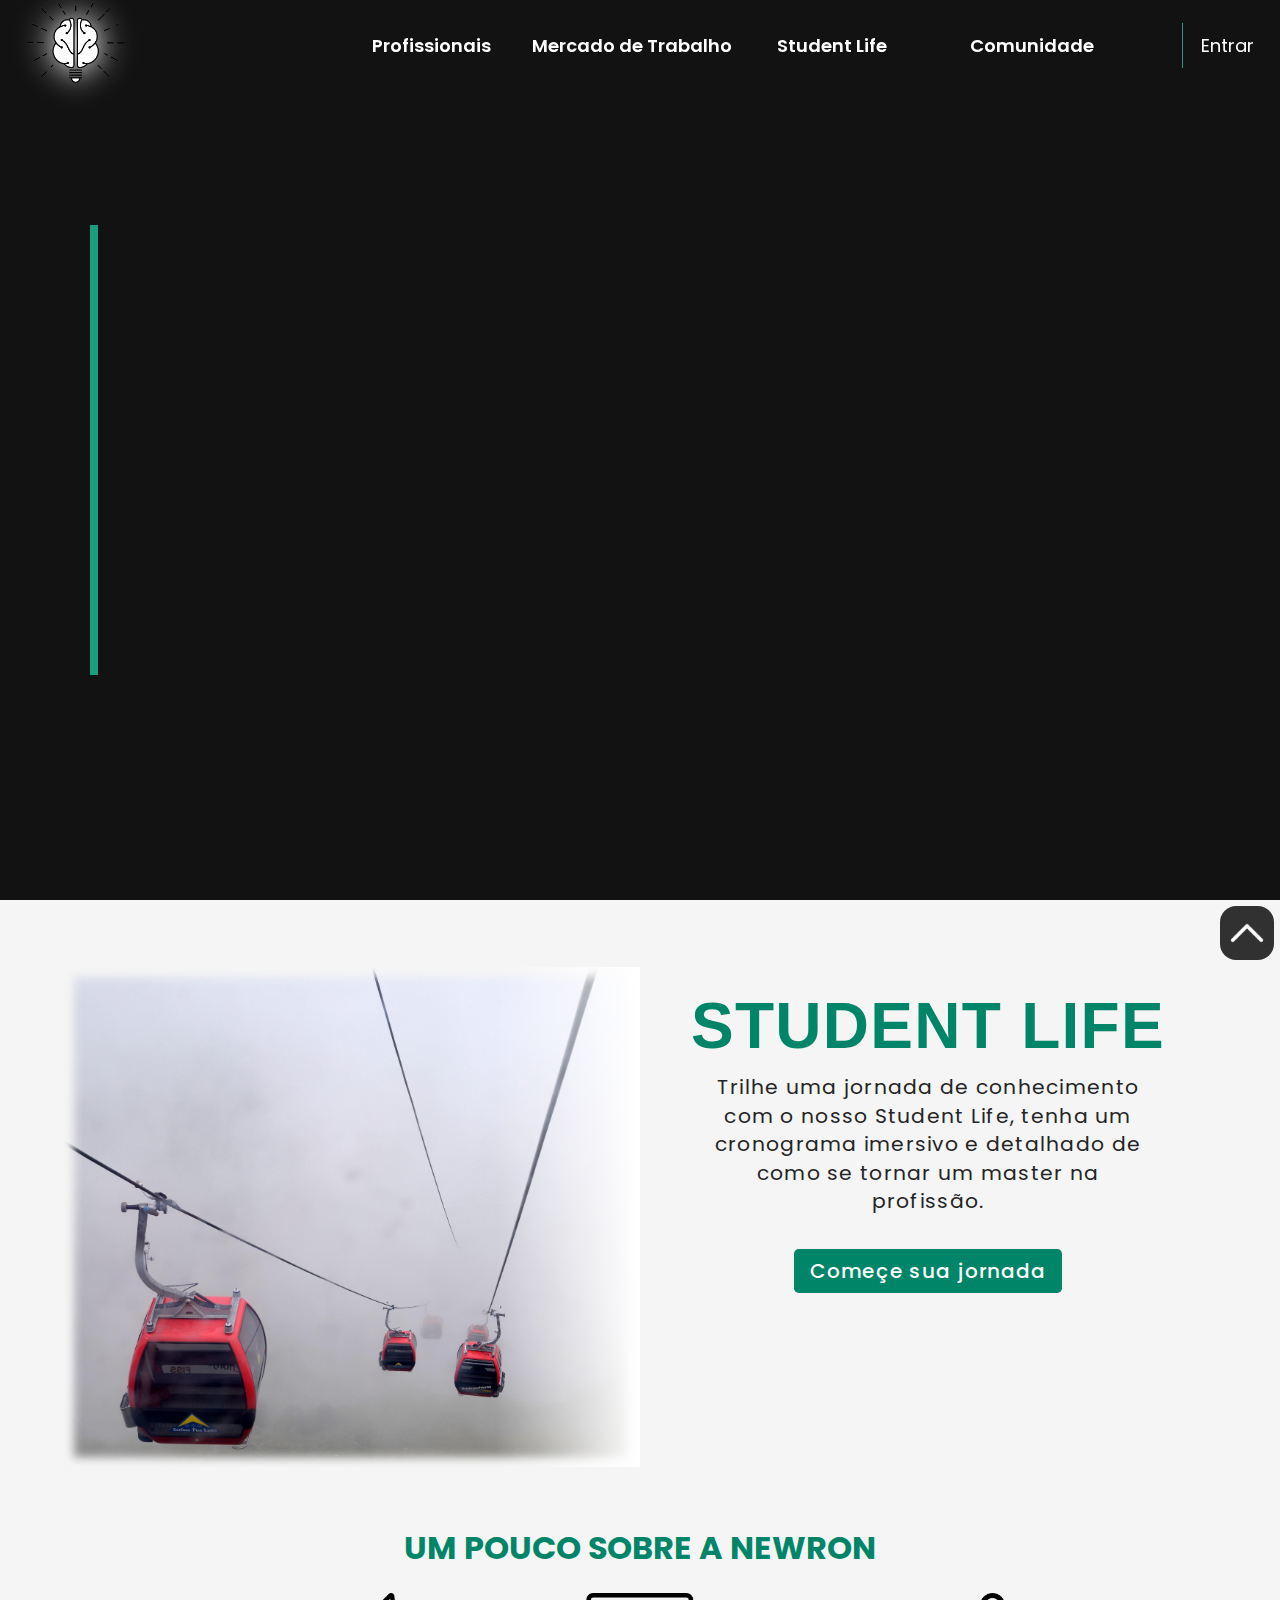
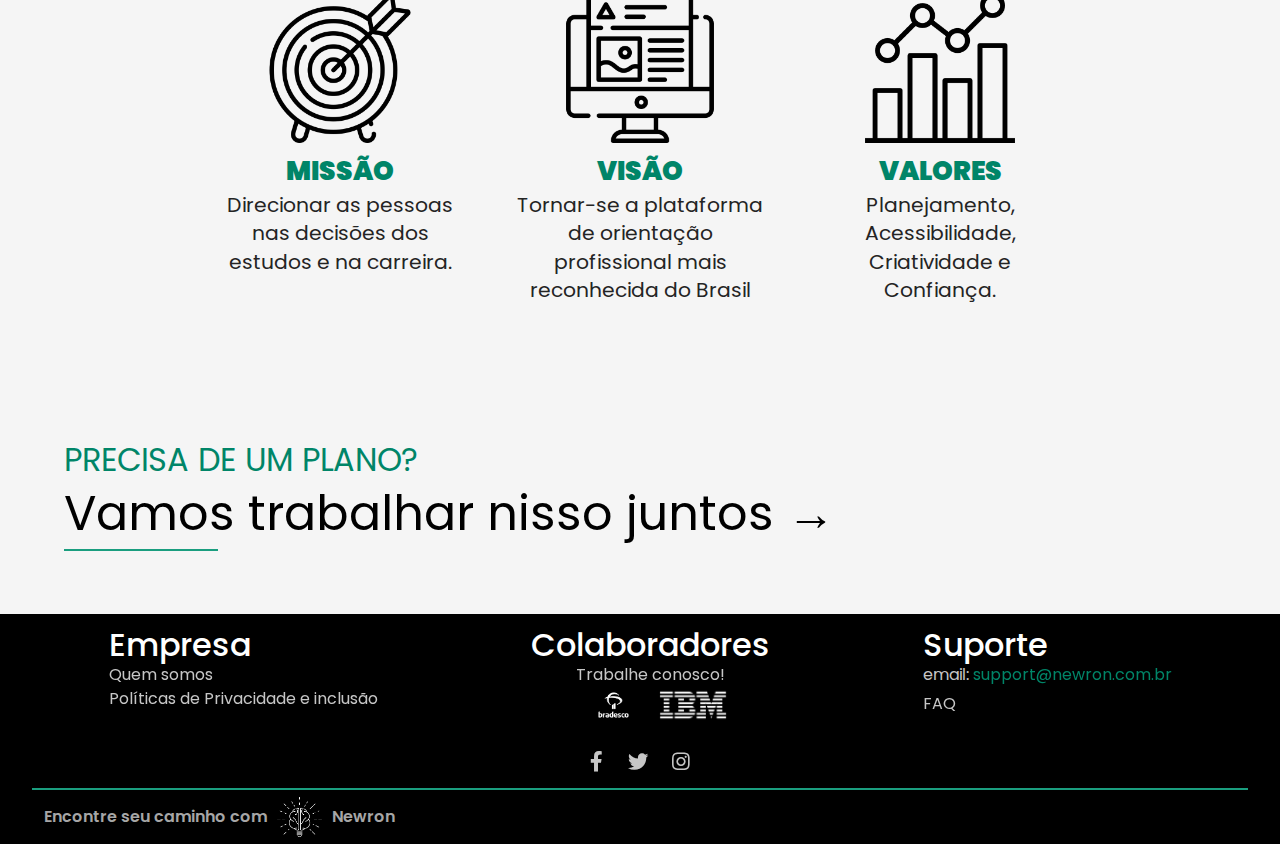
==== html/index.html @ 6f2df4f5 "0.5.6" ====
<!DOCTYPE html>
<html lang="pt-br">

<head>
   <meta charset="UTF-8">
   <meta name="viewport" content="width=device-width, initial-scale=1.0">
   <title>Newron - Guiando o seu futuro</title>
   <!-------CSS------->
   <link rel="stylesheet" href="/css/index/index.css">
   <!-------Logo title------->
   <link rel="icon" href="../assets/logo/inverted-logo.png" type="image/icon type">
   <!-------CSS Icons------->
   <link rel="stylesheet" href="https://cdnjs.cloudflare.com/ajax/libs/font-awesome/5.15.3/css/all.min.css" />
   <link rel="stylesheet" href="https://unicons.iconscout.com/release/v3.0.6/css/line.css">
   <link rel='stylesheet' href='https://cdn-uicons.flaticon.com/uicons-regular-rounded/css/uicons-regular-rounded.css'>
   <link rel='stylesheet' href='https://cdn-uicons.flaticon.com/uicons-bold-rounded/css/uicons-bold-rounded.css'>
</head>

<body>
   <!-------Top-Return------->
   <span id="top-return" style="position:absolute;"></span>
   <!-------/<div class="ver-line"></div>/------->

   <div class="navbar">
      <!-------Navbar------->
      <div class="nav-components">
         <div class="nav-mobile">
            <button id="nav_mobile_menu">
               <i class="fi fi-rr-menu-burger"></i>
               <i class="fi fi-br-cross"></i>
            </button>
            <ul class="mobile-menu-total hide">
               <li class="mobile-menu">Profissionais
                  <ul class="mobile-submenu">
                     <li>Próximas reuniões</li>
                     <!--<li>Converse com eles</li>-->
                  </ul>
               </li>
               <li class="mobile-menu">Mercado de Trabalho
                  <ul class="mobile-submenu">
                     <li>Soft Skills</li>
                     <li>Profissões Em Alta</li>
                     <li>Áreas de Atuação</li>
                  </ul>
               </li>
               <li class="mobile-menu">Student Life
                  <ul class="mobile-submenu">
                     <li>Cursos</li>
                     <li>Faculdades</li>
                     <li>Trilhas Profissionais</li>
                  </ul>
               </li>
               <li class="mobile-menu">Comunidade
                  <ul class="mobile-submenu">
                     <li>Instituições</li>
                     <li>Empresas</li>
                     <li>Dicas</li>
                     <li>Principais Dúvidas</li>
                  </ul>
               </li>
            </ul>
         </div>
         <div class="nav-left">
            <div class="nav-logo">
               <a href="../html/index.html"><img src="../assets/logo/logo.png" alt="logo"></a>
            </div>
            <ul class="menu-area">
               <li class="menu">Profissionais
                  <ul class="submenu">
                     <li>Próximas reuniões</li>
                     <li>Fale com eles</li>
                  </ul>
               </li>
               <li class="menu">Mercado de Trabalho
                  <ul class="submenu">
                     <li>Soft/Hard Skills</li>
                     <li>Áreas de Atuação</li>
                  </ul>
               <li class="menu">Student Life
                  <ul class="submenu">
                     <li>Cursos</li>
                     <li>Faculdades</li>
                     <li>Trilhas Profissionais</li>
                  </ul>
               </li>

               <li class="menu">Comunidade
                  <ul class="submenu">
                     <li>Instituições</li>
                     <li>Empresas</li>
                     <li>Dicas</li>
                     <li>Principais Dúvidas</li>
                  </ul>
               </li>
               </li>
            </ul>
         </div>
         <div class="nav-right">
            <div class="nav-user">
               <i class="fi fi-rr-search"></i>
               <div class="ver-line"></div>
               <a href="../html/login.html" class="login">Entrar</a>
            </div>
         </div>
      </div>
   </div>
   <header>
      <!-------End Navbar------->
      <section class="section-search hide">
         <form action="/php/search.php" method="post">
            <input type="search" name="search" id="nav-search" placeholder="Pesquisar...">
            <input type="submit" id="send-search" value="">
         </form>
      </section>

      <section class="atractive">
         <div class="ver-line-bold"></div>
         <div class="ver-line-bold-mobile"></div>
         <div class="atractive-text">
            <h2><strong>Organize <br>suas ideias</strong></h2>
            <p>Conheça nossos planos de carreira</p>
            <a href="student-life.html">Saiba Mais</a>
         </div>
      </section>
   </header>


   <!-------Ads------->

   <a href="#top-return">
      <div class="top-return"></div>
   </a>
   <!-------Ads------->

   <main>
      <div id="mid-return"></div>
      <!-------Main------->


      <section class="student-life">
         <div class="student-life-img">

         </div>
         <div class="student-life-text">
            <h2 class="title-gg">Student life</h2>
            <p>Trilhe uma jornada de conhecimento com o nosso Student Life, tenha um cronograma imersivo e detalhado de
               como se tornar um master na profissão.</p>
               <a href="">Começe sua jornada</a>
         </div>
      </section>

      <section class="advantages">
         <h4 class="title">um pouco Sobre a Newron</h4>
         <div class="advantages-cards">
            <div>
               <img src="../assets/images/cards/target.png" alt="">
               <h4><strong>Missão</strong></h4>
               <p>Direcionar as pessoas nas decisões dos estudos e na carreira.</p>
            </div>
            <div>
               <img src="../assets/images/cards/web-design.png" alt="">
               <h4><strong>Visão</strong></h4>
               <p>Tornar-se a plataforma de orientação profissional mais reconhecida do Brasil</p>
            </div>
            <div>
               <img src="../assets/images/cards/chart.png" alt="">
               <h4><strong>Valores</strong></h4>
               <p>Planejamento, Acessibilidade, Criatividade e Confiança.</p>
            </div>
         </div>
      </section>

      <section class="final-main-text">
         <h4 class="title-m">Precisa de um Plano?</h4>
         <a class="title" href="student-life.html">Vamos trabalhar nisso juntos →</a>
      </section>
   </main>
   <!-------End Main------->
   <footer>
      <!-------Footer------->
      <section class="footer-components">
         <div class="footer-content">
            <div class="footer-left">
               <h3 class="title-m">Empresa</h3>
               <a class="par-m" href="#">Quem somos</a>
               <a class="par-m" href="#">Políticas de Privacidade e inclusão</a>
            </div>
            <div class="footer-center">
               <h3 class="title-m">Colaboradores</h3>
               <a class="par-m" href="#">Trabalhe conosco!</a>
               <div class="footer-colaboradores">
                  <img src="../assets/logo/contribuidores/fb-logo-white.png" alt="">
                  <img src="../assets/logo/contribuidores/ibm-logo-white.png" alt="">
               </div>
            </div>
            <div class="footer-right">
               <h3 class="title-m">Suporte</h3>
               <p class="par-m">email: 
                  <a href="mailto:jurupinga.pinganemim@newron.com">support@newron.com.br</a>
               </p>
               <a class="par-m" href="">FAQ</a>
               
            </div>
         </div>
         <div class="footer-media">
            <a href="#"><i class="fab fa-facebook-f"></i></a>
            <a href="#"><i class="fab fa-twitter"></i></a>
            <a href="https://www.instagram.com/newronn_"><i class="fab fa-instagram"></i></a>
            <!--<a href="#"><i class="fab fa-whatsapp"></i></a>
                <a href="#"><i class="fab fa-telegram-plane"></i></a>-->
         </div>
         <div class="footer-line"></div>
         <div class="end">
            <p class="par-m">Encontre seu caminho com</p>
<!--#top-return--><a href="../html/thanks-page.html"><img src="../assets/logo/logo.png" alt="logo"></a>
            <p class="par-m">Newron</p>
         </div>
      </section>

   </footer>
   <!-------End Footer------->
   <script src="../js/index.js">
   </script>
</body>

</html>
---- css/index/index.css ----
@import url(../default/style.css);
@import url(../default/navbar.css);
@import url(../default/footer.css);
/*-------------------------------------------Big-Fathers-----------------------------------------------------*/
body {
  color: white;
}

p {
  color: #242424;
}

header {
  position: relative;
  height: 100vh;
  width: 100%;
  display: -webkit-box;
  display: -ms-flexbox;
  display: flex;
  -webkit-box-align: center;
      -ms-flex-align: center;
          align-items: center;
  background: #121212;
  color: white;
}

main {
  margin: auto;
  padding: 5% 5%;
}

/*Atractive-------------------------------------------------------------------------------------------------*/
.atractive {
  display: -webkit-box;
  display: -ms-flexbox;
  display: flex;
  -webkit-box-align: center;
      -ms-flex-align: center;
          align-items: center;
  z-index: 0;
}

.atractive-text {
  position: relative;
  display: -webkit-box;
  display: -ms-flexbox;
  display: flex;
  -webkit-box-orient: vertical;
  -webkit-box-direction: normal;
      -ms-flex-direction: column;
          flex-direction: column;
  -webkit-box-align: start;
      -ms-flex-align: start;
          align-items: flex-start;
  -webkit-box-pack: center;
      -ms-flex-pack: center;
          justify-content: center;
  background: transparent;
  opacity: 0;
  z-index: 0;
  -webkit-animation: attractive-open 2s 1.8s ease-in-out forwards;
          animation: attractive-open 2s 1.8s ease-in-out forwards;
  height: 45vh;
}

@-webkit-keyframes attractive-open {
  from {
    opacity: 0;
  }
  to {
    opacity: 1;
  }
}

@keyframes attractive-open {
  from {
    opacity: 0;
  }
  to {
    opacity: 1;
  }
}

.atractive h2 {
  font-size: clamp(2rem, 6vw, 11rem);
  line-height: 80%;
  font-weight: 600;
  font-family: var(--exported-font);
  z-index: 0;
  color: #fff;
}

.atractive p {
  font-size: 24px;
  color: #d6d6d6;
  opacity: 0;
  z-index: 0;
  font-weight: 200;
  -webkit-animation: back-to-default 0.8s 1.9s cubic-bezier(0.39, 1.27, 0.77, 1.25) forwards;
          animation: back-to-default 0.8s 1.9s cubic-bezier(0.39, 1.27, 0.77, 1.25) forwards;
}

.atractive a {
  opacity: 0;
  cursor: pointer;
  padding: .4rem 1rem;
  text-transform: uppercase;
  background: var(--primary-low);
  border: 1px double var(--primary-low);
  color: #121212;
  margin: 5% 0;
  border-radius: .3rem;
  font-weight: 600;
  line-height: 1.5;
  letter-spacing: .3px;
  -webkit-transition: all .3s;
  transition: all .3s;
  -webkit-animation: attractive-open 1s 2.9s cubic-bezier(0.39, 1.27, 0.77, 1.25) forwards;
          animation: attractive-open 1s 2.9s cubic-bezier(0.39, 1.27, 0.77, 1.25) forwards;
}

.atractive a:hover {
  letter-spacing: 2px;
  background: transparent;
  color: var(--background-light);
}

.atractive a::before {
  display: none;
}

@-webkit-keyframes back-to-default {
  from {
    -webkit-transform: translateY(100%);
            transform: translateY(100%);
  }
  to {
    -webkit-transform: none;
            transform: none;
    opacity: 1;
  }
}

@keyframes back-to-default {
  from {
    -webkit-transform: translateY(100%);
            transform: translateY(100%);
  }
  to {
    -webkit-transform: none;
            transform: none;
    opacity: 1;
  }
}

.ver-line-bold {
  position: relative;
  height: 50vh;
  width: 8px;
  background-color: var(--primary-color);
  margin: 0 3vw 0 7vw;
  z-index: 1;
  -webkit-animation: header-line-in 1.8s ease-in-out forwards;
          animation: header-line-in 1.8s ease-in-out forwards;
}

@-webkit-keyframes header-line-in {
  0% {
    -webkit-transform: translateX(510px);
            transform: translateX(510px);
  }
  100% {
    -webkit-transform: none;
            transform: none;
  }
}

@keyframes header-line-in {
  0% {
    -webkit-transform: translateX(510px);
            transform: translateX(510px);
  }
  100% {
    -webkit-transform: none;
            transform: none;
  }
}

.ver-line-bold-mobile {
  display: none;
  position: relative;
  height: 10px;
  width: 550px;
  background-color: var(--primary-color);
  margin: 0 3vw 0 7vw;
  -webkit-animation: header-mobile-in 1.8s ease-in-out forwards;
          animation: header-mobile-in 1.8s ease-in-out forwards;
  z-index: 1;
}

.ver-line-bold-mobile::before {
  content: '';
  position: absolute;
  left: 0;
  top: 0;
  width: 100%;
  height: 0;
  -webkit-transform: translateY(-100%);
          transform: translateY(-100%);
  background-color: #121212;
  -webkit-animation: header-mobile-in-befo 1.8s ease-in-out forwards;
          animation: header-mobile-in-befo 1.8s ease-in-out forwards;
}

@-webkit-keyframes header-mobile-in {
  from {
    -webkit-transform: translateY(-300px);
            transform: translateY(-300px);
  }
}

@keyframes header-mobile-in {
  from {
    -webkit-transform: translateY(-300px);
            transform: translateY(-300px);
  }
}

@-webkit-keyframes header-mobile-in-befo {
  0% {
    height: 10px;
  }
  50% {
    height: 150px;
  }
  100% {
    height: 0;
  }
}

@keyframes header-mobile-in-befo {
  0% {
    height: 10px;
  }
  50% {
    height: 150px;
  }
  100% {
    height: 0;
  }
}

/*Cards-------------------------------------------------------------------------------------------------*/
.student-life {
  display: -webkit-box;
  display: -ms-flexbox;
  display: flex;
  -ms-flex-pack: distribute;
      justify-content: space-around;
  -webkit-box-align: start;
      -ms-flex-align: start;
          align-items: flex-start;
  text-align: center;
  min-height: 20vh;
  width: 100%;
}

.student-life-img {
  position: relative;
  width: 50%;
  height: 500px;
  background: url(/assets/images/student-life/a4.jpg) center center;
  -webkit-box-shadow: inset 0 0 10px 10px var(--background-light);
          box-shadow: inset 0 0 10px 10px var(--background-light);
  background-size: cover;
}

.student-life-img::before {
  content: '';
  position: absolute;
  height: 100%;
  width: 50%;
  background: -webkit-gradient(linear, left top, right top, from(#e8e6e900), color-stop(#e8e6e900), to(#ffffff));
  background: linear-gradient(to right, #e8e6e900, #e8e6e900, #ffffff);
}

.student-life-text {
  width: 50%;
  height: 100%;
  margin: 2% 0;
  font-size: 20px;
  letter-spacing: 1.27px;
}

.student-life-text h2 {
  font-family: var(--exported-font);
  color: var(--primary-strong);
  text-transform: uppercase;
}

.student-life-text p {
  padding: 2% 10%;
  margin-bottom: 5%;
}

.student-life-text a {
  color: white;
  background: var(--primary-strong);
  padding: .5rem 1rem;
  border-radius: .3rem;
  font-weight: 500;
}

.student-life-text a:hover {
  color: var(--primary-strong);
  background: transparent;
  border: 1px solid var(--primary-strong);
  padding: .5rem 1rem;
  letter-spacing: 2px;
}

.student-life-text a::before {
  display: none;
}

/*Advantages-------------------------------------------------------------------------------------------------*/
.advantages {
  display: -webkit-box;
  display: -ms-flexbox;
  display: flex;
  -webkit-box-orient: vertical;
  -webkit-box-direction: normal;
      -ms-flex-direction: column;
          flex-direction: column;
  -webkit-box-pack: center;
      -ms-flex-pack: center;
          justify-content: center;
  -webkit-box-align: center;
      -ms-flex-align: center;
          align-items: center;
  width: 100%;
  padding: 5%;
}

.advantages .title {
  margin-bottom: 2%;
  font-size: 2rem;
  color: var(--primary-strong);
}

.advantages-cards {
  display: -webkit-box;
  display: -ms-flexbox;
  display: flex;
  -webkit-box-pack: center;
      -ms-flex-pack: center;
          justify-content: center;
  -ms-flex-wrap: wrap;
      flex-wrap: wrap;
  height: 100%;
  width: 100%;
  gap: 50px;
}

.advantages-cards div {
  max-width: 250px;
  text-align: center;
  cursor: pointer;
  -webkit-transition: all .5s;
  transition: all .5s;
}

.advantages-cards div h4 {
  color: var(--primary-strong);
}

.advantages-cards div:hover {
  border-radius: 10px 10px 0 0;
  -webkit-transform: translateY(-3%);
          transform: translateY(-3%);
}

.advantages-cards div img {
  height: 150px;
}

/*Cards-------------------------------------------------------------------------------------------------*/
.final-main-text h4 {
  margin-top: 5rem;
  color: var(--primary-strong);
  font-weight: 400;
}

.final-main-text a {
  font-size: 3rem;
  color: black;
}

/*-------Ads-------*/
.top-return {
  position: -webkit-sticky;
  position: sticky;
  top: 93vh;
  margin: 0.5%;
  float: right;
  height: 6vh;
  width: 6vh;
  background: rgba(0, 0, 0, 0.8) url(/assets/Icons/icons8-chevron-96.png) no-repeat center;
  background-size: 70%;
  border-radius: 30%;
  -webkit-transition: 1s;
  transition: 1s;
  cursor: pointer;
}

.top-return:hover {
  -webkit-transform: rotate(360deg);
          transform: rotate(360deg);
}

/*-------Ads-------*/
/*Responsividade*/
@media (max-width: 1300px) {
  .atractive-text h2 {
    font-size: 5.6rem;
    line-height: 120%;
  }
  .nav-left {
    min-width: 90%;
    -webkit-box-pack: start;
        -ms-flex-pack: start;
            justify-content: flex-start;
  }
  .menu {
    min-height: 0;
  }
}

@media (max-width: 1000px) {
  .nav-components {
    margin: 0 3%;
  }
  #nav-search {
    min-width: 65vw;
  }
  #send-search {
    width: 4vw;
  }
  .nav-left ul {
    display: none;
    width: auto;
  }
  .nav-right ul {
    display: none;
  }
  .nav-logo {
    display: none;
  }
  .nav-mobile {
    display: -webkit-box;
    display: -ms-flexbox;
    display: flex;
  }
  main {
    padding: 2%;
    margin: 0;
  }
  .student-life-img {
    display: none;
  }
  .student-life-text {
    width: 100%;
  }
  header {
    -webkit-box-pack: center;
        -ms-flex-pack: center;
            justify-content: center;
  }
  .atractive {
    text-align: center;
    -webkit-box-orient: vertical;
    -webkit-box-direction: reverse;
        -ms-flex-direction: column-reverse;
            flex-direction: column-reverse;
  }
  .atractive a {
    margin: 22px auto;
  }
  .atractive p {
    width: 100%;
  }
  .ver-line-bold {
    display: none;
  }
  .ver-line-bold-mobile {
    display: block;
  }
}

@media (max-width: 600px) {
  .ver-line-bold-mobile {
    display: none;
  }
}

@media (max-width: 500px) {
  .ver-line-bold-mobile {
    display: none;
  }
  .atractive {
    -webkit-transform: scale(0.9);
            transform: scale(0.9);
  }
}

/*@media (prefers-color-scheme:dark){
  *  body{
        background: var(--background-dark);
    }
    p{
        color: #e8e6e9;
    }
}
*/
/*# sourceMappingURL=index.css.map */
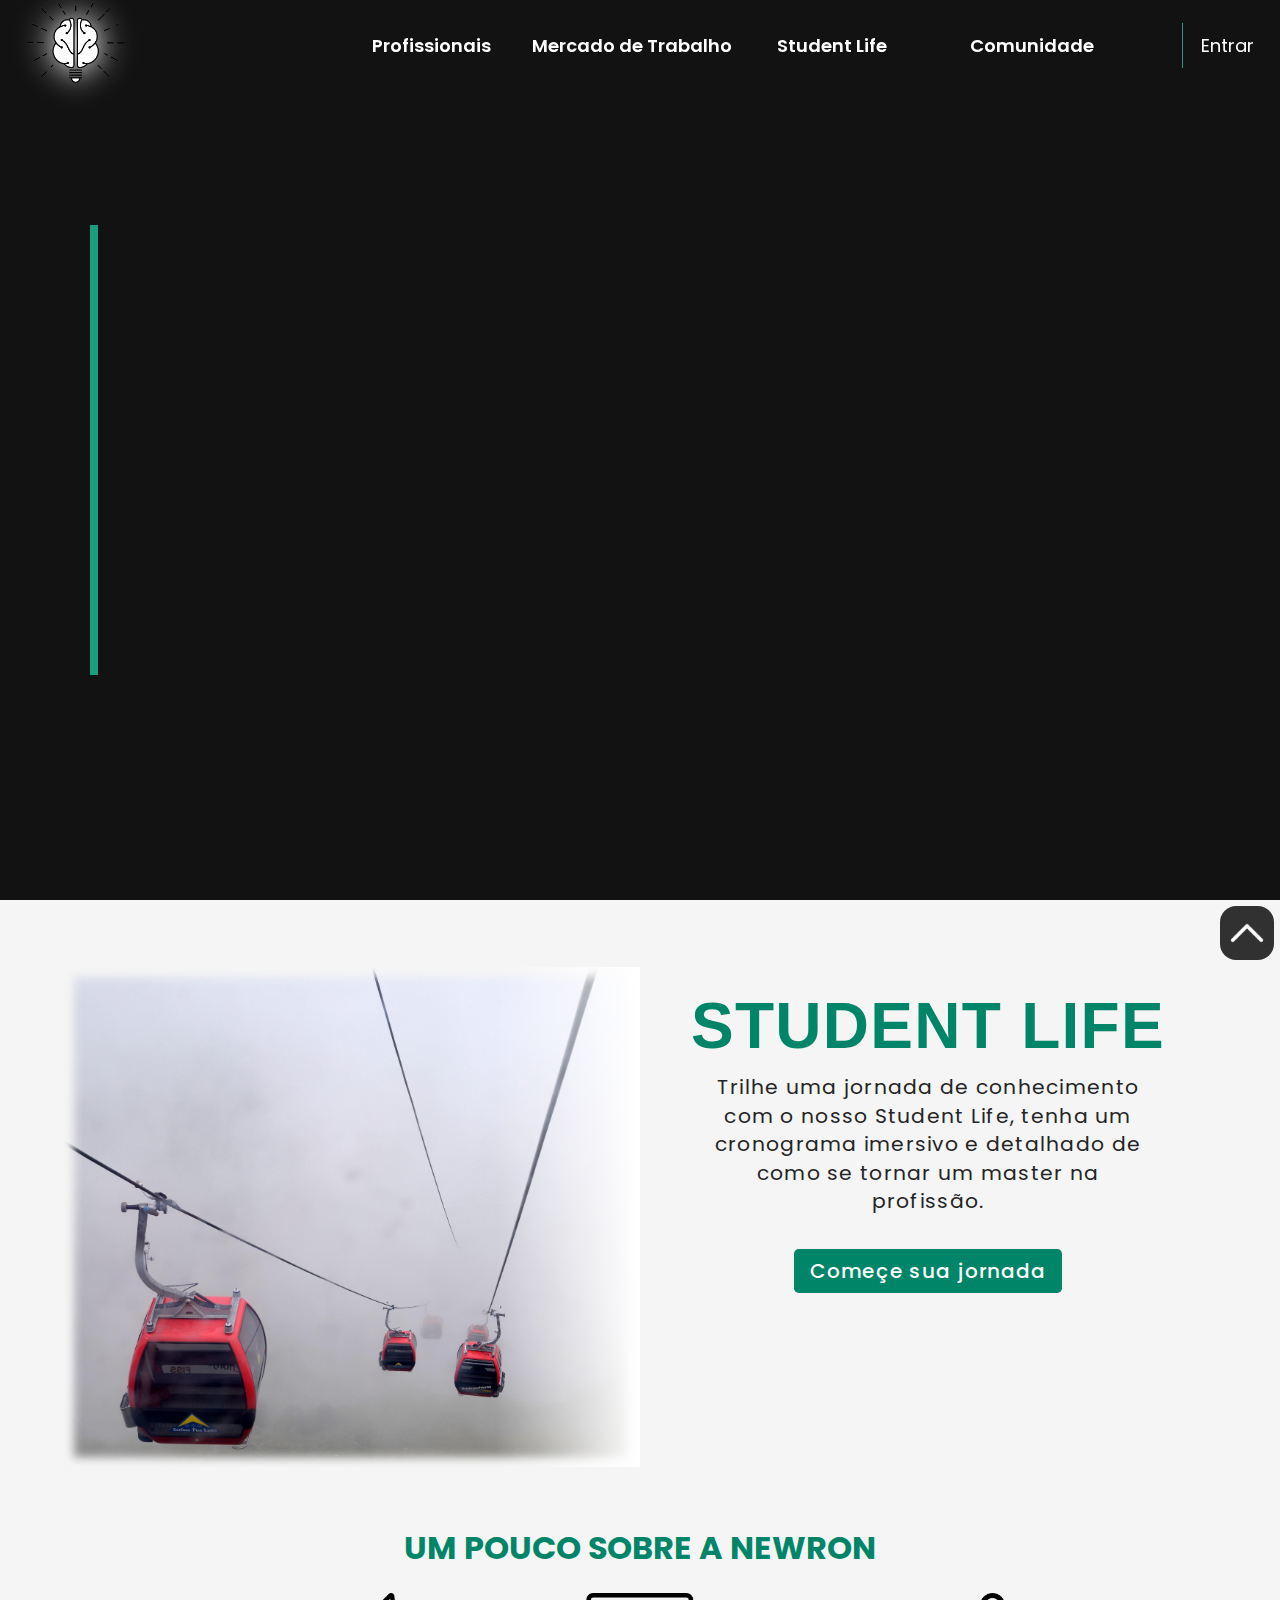
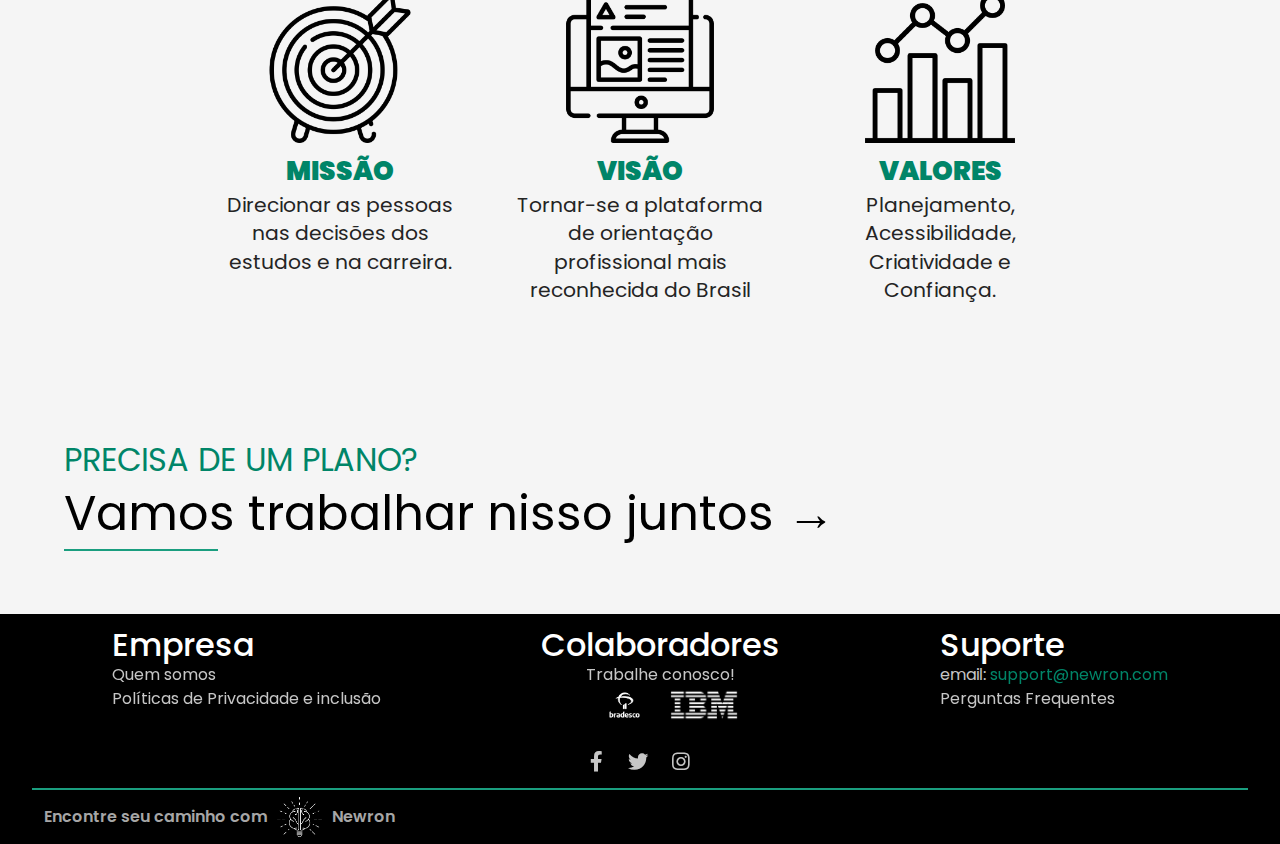
==== commit d5e153b5: "0.5.8" ====
--- a/html/index.html
+++ b/html/index.html
@@ -6,7 +6,7 @@
    <meta name="viewport" content="width=device-width, initial-scale=1.0">
    <title>Newron - Guiando o seu futuro</title>
    <!-------CSS------->
-   <link rel="stylesheet" href="/css/index/index.css">
+   <link rel="stylesheet" href="../css/index/index.css">
    <!-------Logo title------->
    <link rel="icon" href="../assets/logo/inverted-logo.png" type="image/icon type">
    <!-------CSS Icons------->
@@ -196,9 +196,9 @@
             <div class="footer-right">
                <h3 class="title-m">Suporte</h3>
                <p class="par-m">email: 
-                  <a href="mailto:jurupinga.pinganemim@newron.com">support@newron.com.br</a>
+                  <a href="mailto:support@newron.com">support@newron.com</a>
                </p>
-               <a class="par-m" href="">FAQ</a>
+               <a class="par-m" href="off-focus/faq.html">Perguntas Frequentes</a>
                
             </div>
          </div>
--- a/css/index/index.css
+++ b/css/index/index.css
@@ -14,12 +14,8 @@
   position: relative;
   height: 100vh;
   width: 100%;
-  display: -webkit-box;
-  display: -ms-flexbox;
-  display: flex;
-  -webkit-box-align: center;
-      -ms-flex-align: center;
-          align-items: center;
+  display: flex;
+  align-items: center;
   background: #121212;
   color: white;
 }
@@ -31,30 +27,17 @@
 
 /*Atractive-------------------------------------------------------------------------------------------------*/
 .atractive {
-  display: -webkit-box;
-  display: -ms-flexbox;
-  display: flex;
-  -webkit-box-align: center;
-      -ms-flex-align: center;
-          align-items: center;
+  display: flex;
+  align-items: center;
   z-index: 0;
 }
 
 .atractive-text {
   position: relative;
-  display: -webkit-box;
-  display: -ms-flexbox;
-  display: flex;
-  -webkit-box-orient: vertical;
-  -webkit-box-direction: normal;
-      -ms-flex-direction: column;
-          flex-direction: column;
-  -webkit-box-align: start;
-      -ms-flex-align: start;
-          align-items: flex-start;
-  -webkit-box-pack: center;
-      -ms-flex-pack: center;
-          justify-content: center;
+  display: flex;
+  flex-direction: column;
+  align-items: flex-start;
+  justify-content: center;
   background: transparent;
   opacity: 0;
   z-index: 0;
@@ -80,7 +63,6 @@
     opacity: 1;
   }
 }
-
 .atractive h2 {
   font-size: clamp(2rem, 6vw, 11rem);
   line-height: 80%;
@@ -103,18 +85,17 @@
 .atractive a {
   opacity: 0;
   cursor: pointer;
-  padding: .4rem 1rem;
+  padding: 0.4rem 1rem;
   text-transform: uppercase;
   background: var(--primary-low);
   border: 1px double var(--primary-low);
   color: #121212;
   margin: 5% 0;
-  border-radius: .3rem;
+  border-radius: 0.3rem;
   font-weight: 600;
   line-height: 1.5;
-  letter-spacing: .3px;
-  -webkit-transition: all .3s;
-  transition: all .3s;
+  letter-spacing: 0.3px;
+  transition: all 0.3s;
   -webkit-animation: attractive-open 1s 2.9s cubic-bezier(0.39, 1.27, 0.77, 1.25) forwards;
           animation: attractive-open 1s 2.9s cubic-bezier(0.39, 1.27, 0.77, 1.25) forwards;
 }
@@ -131,28 +112,23 @@
 
 @-webkit-keyframes back-to-default {
   from {
-    -webkit-transform: translateY(100%);
-            transform: translateY(100%);
+    transform: translateY(100%);
   }
   to {
-    -webkit-transform: none;
-            transform: none;
+    transform: none;
     opacity: 1;
   }
 }
 
 @keyframes back-to-default {
   from {
-    -webkit-transform: translateY(100%);
-            transform: translateY(100%);
+    transform: translateY(100%);
   }
   to {
-    -webkit-transform: none;
-            transform: none;
+    transform: none;
     opacity: 1;
   }
 }
-
 .ver-line-bold {
   position: relative;
   height: 50vh;
@@ -166,26 +142,21 @@
 
 @-webkit-keyframes header-line-in {
   0% {
-    -webkit-transform: translateX(510px);
-            transform: translateX(510px);
+    transform: translateX(510px);
   }
   100% {
-    -webkit-transform: none;
-            transform: none;
+    transform: none;
   }
 }
 
 @keyframes header-line-in {
   0% {
-    -webkit-transform: translateX(510px);
-            transform: translateX(510px);
+    transform: translateX(510px);
   }
   100% {
-    -webkit-transform: none;
-            transform: none;
-  }
-}
-
+    transform: none;
+  }
+}
 .ver-line-bold-mobile {
   display: none;
   position: relative;
@@ -199,14 +170,13 @@
 }
 
 .ver-line-bold-mobile::before {
-  content: '';
+  content: "";
   position: absolute;
   left: 0;
   top: 0;
   width: 100%;
   height: 0;
-  -webkit-transform: translateY(-100%);
-          transform: translateY(-100%);
+  transform: translateY(-100%);
   background-color: #121212;
   -webkit-animation: header-mobile-in-befo 1.8s ease-in-out forwards;
           animation: header-mobile-in-befo 1.8s ease-in-out forwards;
@@ -214,18 +184,15 @@
 
 @-webkit-keyframes header-mobile-in {
   from {
-    -webkit-transform: translateY(-300px);
-            transform: translateY(-300px);
+    transform: translateY(-300px);
   }
 }
 
 @keyframes header-mobile-in {
   from {
-    -webkit-transform: translateY(-300px);
-            transform: translateY(-300px);
-  }
-}
-
+    transform: translateY(-300px);
+  }
+}
 @-webkit-keyframes header-mobile-in-befo {
   0% {
     height: 10px;
@@ -237,7 +204,6 @@
     height: 0;
   }
 }
-
 @keyframes header-mobile-in-befo {
   0% {
     height: 10px;
@@ -249,17 +215,11 @@
     height: 0;
   }
 }
-
 /*Cards-------------------------------------------------------------------------------------------------*/
 .student-life {
-  display: -webkit-box;
-  display: -ms-flexbox;
-  display: flex;
-  -ms-flex-pack: distribute;
-      justify-content: space-around;
-  -webkit-box-align: start;
-      -ms-flex-align: start;
-          align-items: flex-start;
+  display: flex;
+  justify-content: space-around;
+  align-items: flex-start;
   text-align: center;
   min-height: 20vh;
   width: 100%;
@@ -270,18 +230,16 @@
   width: 50%;
   height: 500px;
   background: url(/assets/images/student-life/a4.jpg) center center;
-  -webkit-box-shadow: inset 0 0 10px 10px var(--background-light);
-          box-shadow: inset 0 0 10px 10px var(--background-light);
+  box-shadow: inset 0 0 10px 10px var(--background-light);
   background-size: cover;
 }
 
 .student-life-img::before {
-  content: '';
+  content: "";
   position: absolute;
   height: 100%;
   width: 50%;
-  background: -webkit-gradient(linear, left top, right top, from(#e8e6e900), color-stop(#e8e6e900), to(#ffffff));
-  background: linear-gradient(to right, #e8e6e900, #e8e6e900, #ffffff);
+  background: linear-gradient(to right, rgba(232, 230, 233, 0), rgba(232, 230, 233, 0), #ffffff);
 }
 
 .student-life-text {
@@ -306,8 +264,8 @@
 .student-life-text a {
   color: white;
   background: var(--primary-strong);
-  padding: .5rem 1rem;
-  border-radius: .3rem;
+  padding: 0.5rem 1rem;
+  border-radius: 0.3rem;
   font-weight: 500;
 }
 
@@ -315,7 +273,7 @@
   color: var(--primary-strong);
   background: transparent;
   border: 1px solid var(--primary-strong);
-  padding: .5rem 1rem;
+  padding: 0.5rem 1rem;
   letter-spacing: 2px;
 }
 
@@ -325,19 +283,10 @@
 
 /*Advantages-------------------------------------------------------------------------------------------------*/
 .advantages {
-  display: -webkit-box;
-  display: -ms-flexbox;
-  display: flex;
-  -webkit-box-orient: vertical;
-  -webkit-box-direction: normal;
-      -ms-flex-direction: column;
-          flex-direction: column;
-  -webkit-box-pack: center;
-      -ms-flex-pack: center;
-          justify-content: center;
-  -webkit-box-align: center;
-      -ms-flex-align: center;
-          align-items: center;
+  display: flex;
+  flex-direction: column;
+  justify-content: center;
+  align-items: center;
   width: 100%;
   padding: 5%;
 }
@@ -349,14 +298,9 @@
 }
 
 .advantages-cards {
-  display: -webkit-box;
-  display: -ms-flexbox;
-  display: flex;
-  -webkit-box-pack: center;
-      -ms-flex-pack: center;
-          justify-content: center;
-  -ms-flex-wrap: wrap;
-      flex-wrap: wrap;
+  display: flex;
+  justify-content: center;
+  flex-wrap: wrap;
   height: 100%;
   width: 100%;
   gap: 50px;
@@ -366,8 +310,7 @@
   max-width: 250px;
   text-align: center;
   cursor: pointer;
-  -webkit-transition: all .5s;
-  transition: all .5s;
+  transition: all 0.5s;
 }
 
 .advantages-cards div h4 {
@@ -376,8 +319,7 @@
 
 .advantages-cards div:hover {
   border-radius: 10px 10px 0 0;
-  -webkit-transform: translateY(-3%);
-          transform: translateY(-3%);
+  transform: translateY(-3%);
 }
 
 .advantages-cards div img {
@@ -408,14 +350,12 @@
   background: rgba(0, 0, 0, 0.8) url(/assets/Icons/icons8-chevron-96.png) no-repeat center;
   background-size: 70%;
   border-radius: 30%;
-  -webkit-transition: 1s;
   transition: 1s;
   cursor: pointer;
 }
 
 .top-return:hover {
-  -webkit-transform: rotate(360deg);
-          transform: rotate(360deg);
+  transform: rotate(360deg);
 }
 
 /*-------Ads-------*/
@@ -425,94 +365,98 @@
     font-size: 5.6rem;
     line-height: 120%;
   }
+
   .nav-left {
     min-width: 90%;
-    -webkit-box-pack: start;
-        -ms-flex-pack: start;
-            justify-content: flex-start;
-  }
+    justify-content: flex-start;
+  }
+
   .menu {
     min-height: 0;
   }
 }
-
 @media (max-width: 1000px) {
   .nav-components {
     margin: 0 3%;
   }
+
   #nav-search {
     min-width: 65vw;
   }
+
   #send-search {
     width: 4vw;
   }
+
   .nav-left ul {
     display: none;
     width: auto;
   }
+
   .nav-right ul {
     display: none;
   }
+
   .nav-logo {
     display: none;
   }
+
   .nav-mobile {
-    display: -webkit-box;
-    display: -ms-flexbox;
     display: flex;
   }
+
   main {
     padding: 2%;
     margin: 0;
   }
+
   .student-life-img {
     display: none;
   }
+
   .student-life-text {
     width: 100%;
   }
+
   header {
-    -webkit-box-pack: center;
-        -ms-flex-pack: center;
-            justify-content: center;
-  }
+    justify-content: center;
+  }
+
   .atractive {
     text-align: center;
-    -webkit-box-orient: vertical;
-    -webkit-box-direction: reverse;
-        -ms-flex-direction: column-reverse;
-            flex-direction: column-reverse;
-  }
+    flex-direction: column-reverse;
+  }
+
   .atractive a {
     margin: 22px auto;
   }
+
   .atractive p {
     width: 100%;
   }
+
   .ver-line-bold {
     display: none;
   }
+
   .ver-line-bold-mobile {
     display: block;
   }
 }
-
 @media (max-width: 600px) {
   .ver-line-bold-mobile {
     display: none;
   }
 }
-
 @media (max-width: 500px) {
   .ver-line-bold-mobile {
     display: none;
   }
+
   .atractive {
-    -webkit-transform: scale(0.9);
-            transform: scale(0.9);
-  }
-}
-
+    transform: scale(0.9);
+  }
+}
 /*@media (prefers-color-scheme:dark){
   *  body{
         background: var(--background-dark);
@@ -521,5 +465,4 @@
         color: #e8e6e9;
     }
 }
-*/
-/*# sourceMappingURL=index.css.map */+*//*# sourceMappingURL=index.css.map */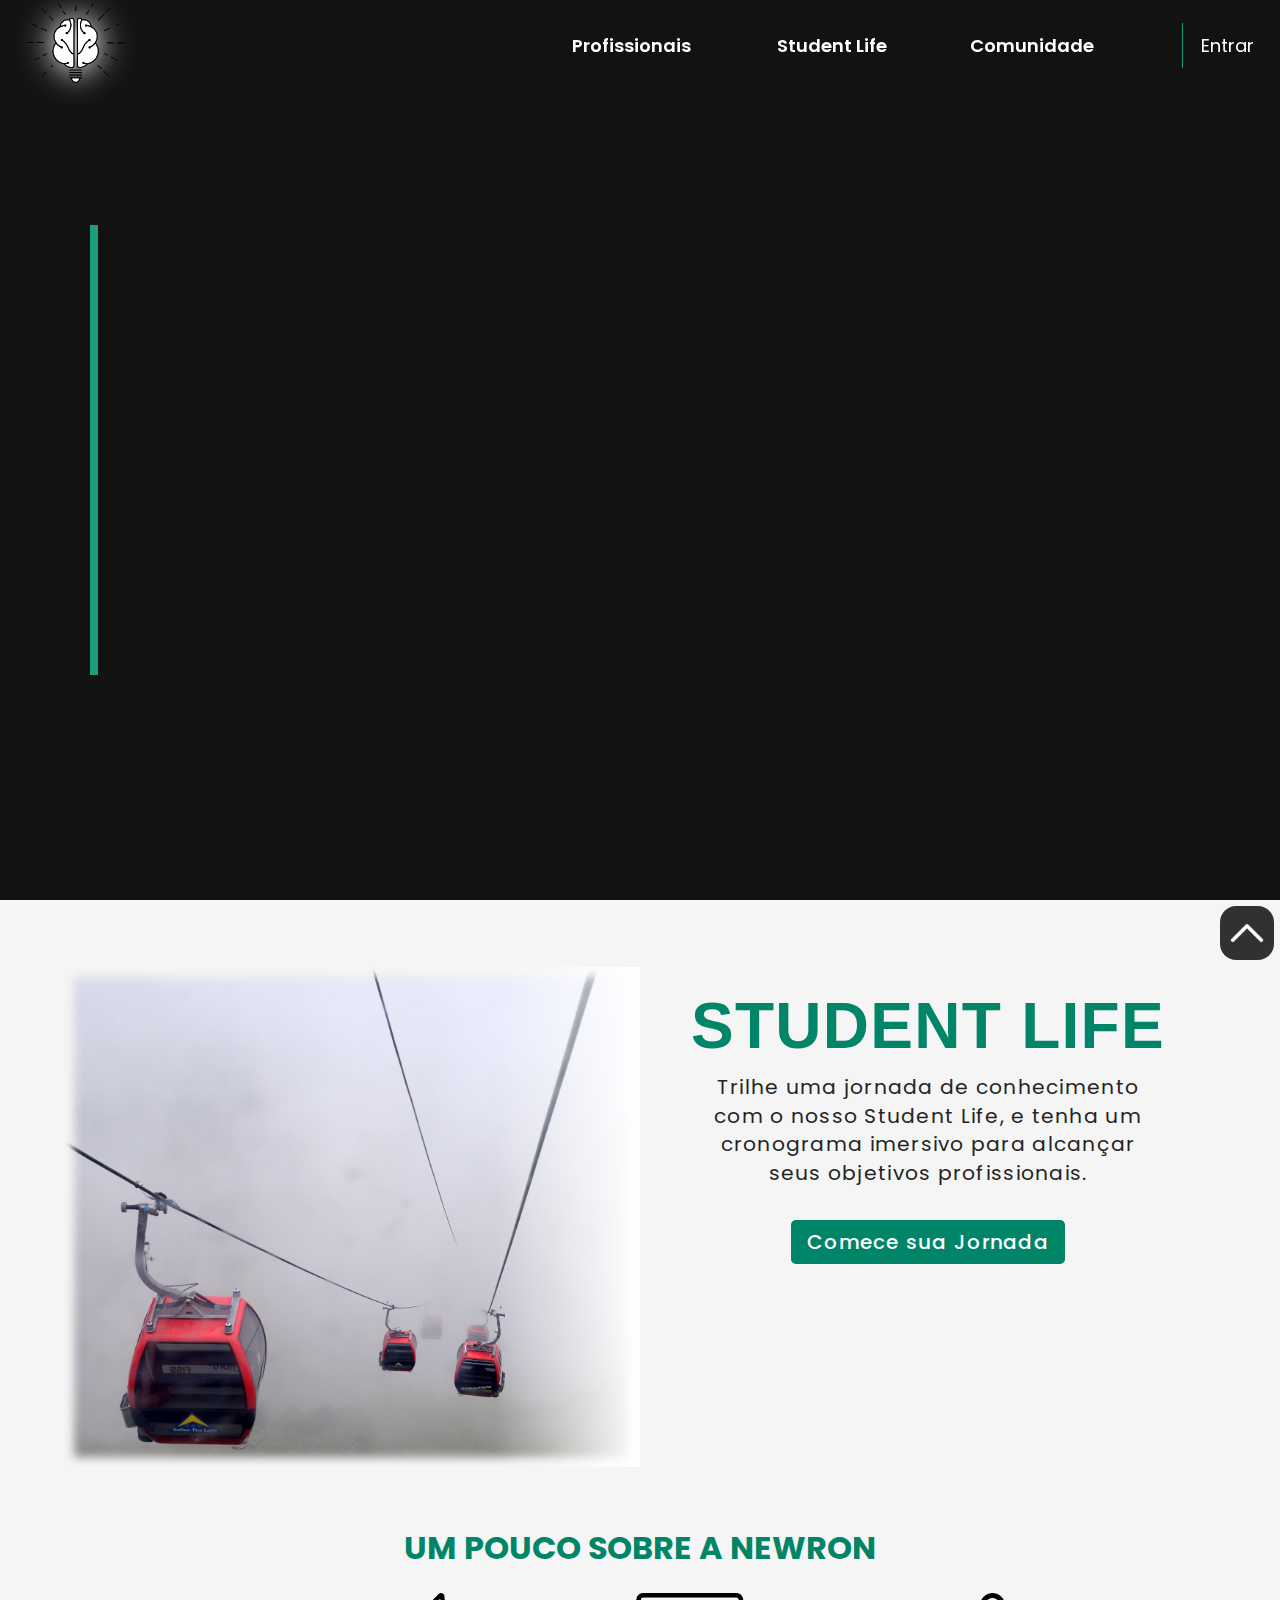
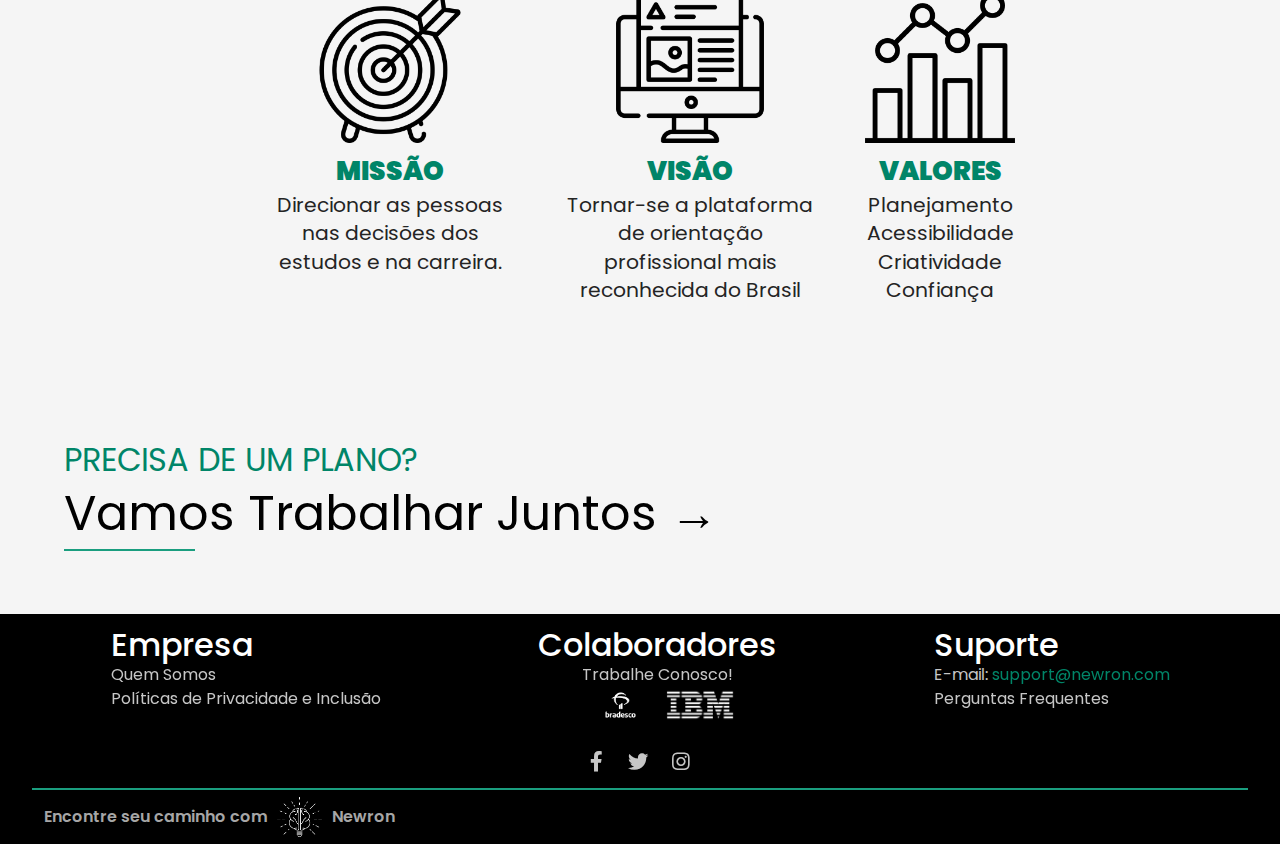
==== commit 744759ae: "0.5.91" ====
--- a/html/index.html
+++ b/html/index.html
@@ -4,7 +4,7 @@
 <head>
    <meta charset="UTF-8">
    <meta name="viewport" content="width=device-width, initial-scale=1.0">
-   <title>Newron - Guiando o seu futuro</title>
+   <title>Newron - Guiando o seu Futuro</title>
    <!-------CSS------->
    <link rel="stylesheet" href="../css/index/index.css">
    <!-------Logo title------->
@@ -32,15 +32,8 @@
             <ul class="mobile-menu-total hide">
                <li class="mobile-menu">Profissionais
                   <ul class="mobile-submenu">
-                     <li>Próximas reuniões</li>
+                     <li>Próximas Reuniões</li>
                      <!--<li>Converse com eles</li>-->
-                  </ul>
-               </li>
-               <li class="mobile-menu">Mercado de Trabalho
-                  <ul class="mobile-submenu">
-                     <li>Soft Skills</li>
-                     <li>Profissões Em Alta</li>
-                     <li>Áreas de Atuação</li>
                   </ul>
                </li>
                <li class="mobile-menu">Student Life
@@ -67,15 +60,10 @@
             <ul class="menu-area">
                <li class="menu">Profissionais
                   <ul class="submenu">
-                     <li>Próximas reuniões</li>
-                     <li>Fale com eles</li>
-                  </ul>
-               </li>
-               <li class="menu">Mercado de Trabalho
-                  <ul class="submenu">
-                     <li>Soft/Hard Skills</li>
-                     <li>Áreas de Atuação</li>
-                  </ul>
+                     <li>Próximas Reuniões</li>
+                     <li>Fale com Eles</li>
+                  </ul>
+               </li>
                <li class="menu">Student Life
                   <ul class="submenu">
                      <li>Cursos</li>
@@ -88,10 +76,8 @@
                   <ul class="submenu">
                      <li>Instituições</li>
                      <li>Empresas</li>
-                     <li>Dicas</li>
                      <li>Principais Dúvidas</li>
                   </ul>
-               </li>
                </li>
             </ul>
          </div>
@@ -117,8 +103,8 @@
          <div class="ver-line-bold"></div>
          <div class="ver-line-bold-mobile"></div>
          <div class="atractive-text">
-            <h2><strong>Organize <br>suas ideias</strong></h2>
-            <p>Conheça nossos planos de carreira</p>
+            <h2><strong>Organize <br>suas Ideias</strong></h2>
+            <p>Conheça nossos Planos de Carreira</p>
             <a href="student-life.html">Saiba Mais</a>
          </div>
       </section>
@@ -143,14 +129,13 @@
          </div>
          <div class="student-life-text">
             <h2 class="title-gg">Student life</h2>
-            <p>Trilhe uma jornada de conhecimento com o nosso Student Life, tenha um cronograma imersivo e detalhado de
-               como se tornar um master na profissão.</p>
-               <a href="">Começe sua jornada</a>
+            <p>Trilhe uma jornada de conhecimento com o nosso Student Life, e tenha um cronograma imersivo para alcançar seus objetivos profissionais.</p>
+               <a href="../html/student-life.html">Comece sua Jornada</a>
          </div>
       </section>
 
       <section class="advantages">
-         <h4 class="title">um pouco Sobre a Newron</h4>
+         <h4 class="title">Um pouco sobre a Newron</h4>
          <div class="advantages-cards">
             <div>
                <img src="../assets/images/cards/target.png" alt="">
@@ -165,14 +150,14 @@
             <div>
                <img src="../assets/images/cards/chart.png" alt="">
                <h4><strong>Valores</strong></h4>
-               <p>Planejamento, Acessibilidade, Criatividade e Confiança.</p>
+               <p>Planejamento<br>Acessibilidade<br>Criatividade<br>Confiança</p>
             </div>
          </div>
       </section>
 
       <section class="final-main-text">
          <h4 class="title-m">Precisa de um Plano?</h4>
-         <a class="title" href="student-life.html">Vamos trabalhar nisso juntos →</a>
+         <a class="title" href="student-life.html">Vamos Trabalhar Juntos →</a>
       </section>
    </main>
    <!-------End Main------->
@@ -182,12 +167,12 @@
          <div class="footer-content">
             <div class="footer-left">
                <h3 class="title-m">Empresa</h3>
-               <a class="par-m" href="#">Quem somos</a>
-               <a class="par-m" href="#">Políticas de Privacidade e inclusão</a>
+               <a class="par-m" href="#">Quem Somos</a>
+               <a class="par-m" href="../html/off-focus/policies.html">Políticas de Privacidade e Inclusão</a>
             </div>
             <div class="footer-center">
                <h3 class="title-m">Colaboradores</h3>
-               <a class="par-m" href="#">Trabalhe conosco!</a>
+               <a class="par-m" href="#">Trabalhe Conosco!</a>
                <div class="footer-colaboradores">
                   <img src="../assets/logo/contribuidores/fb-logo-white.png" alt="">
                   <img src="../assets/logo/contribuidores/ibm-logo-white.png" alt="">
@@ -195,7 +180,7 @@
             </div>
             <div class="footer-right">
                <h3 class="title-m">Suporte</h3>
-               <p class="par-m">email: 
+               <p class="par-m">E-mail: 
                   <a href="mailto:support@newron.com">support@newron.com</a>
                </p>
                <a class="par-m" href="off-focus/faq.html">Perguntas Frequentes</a>
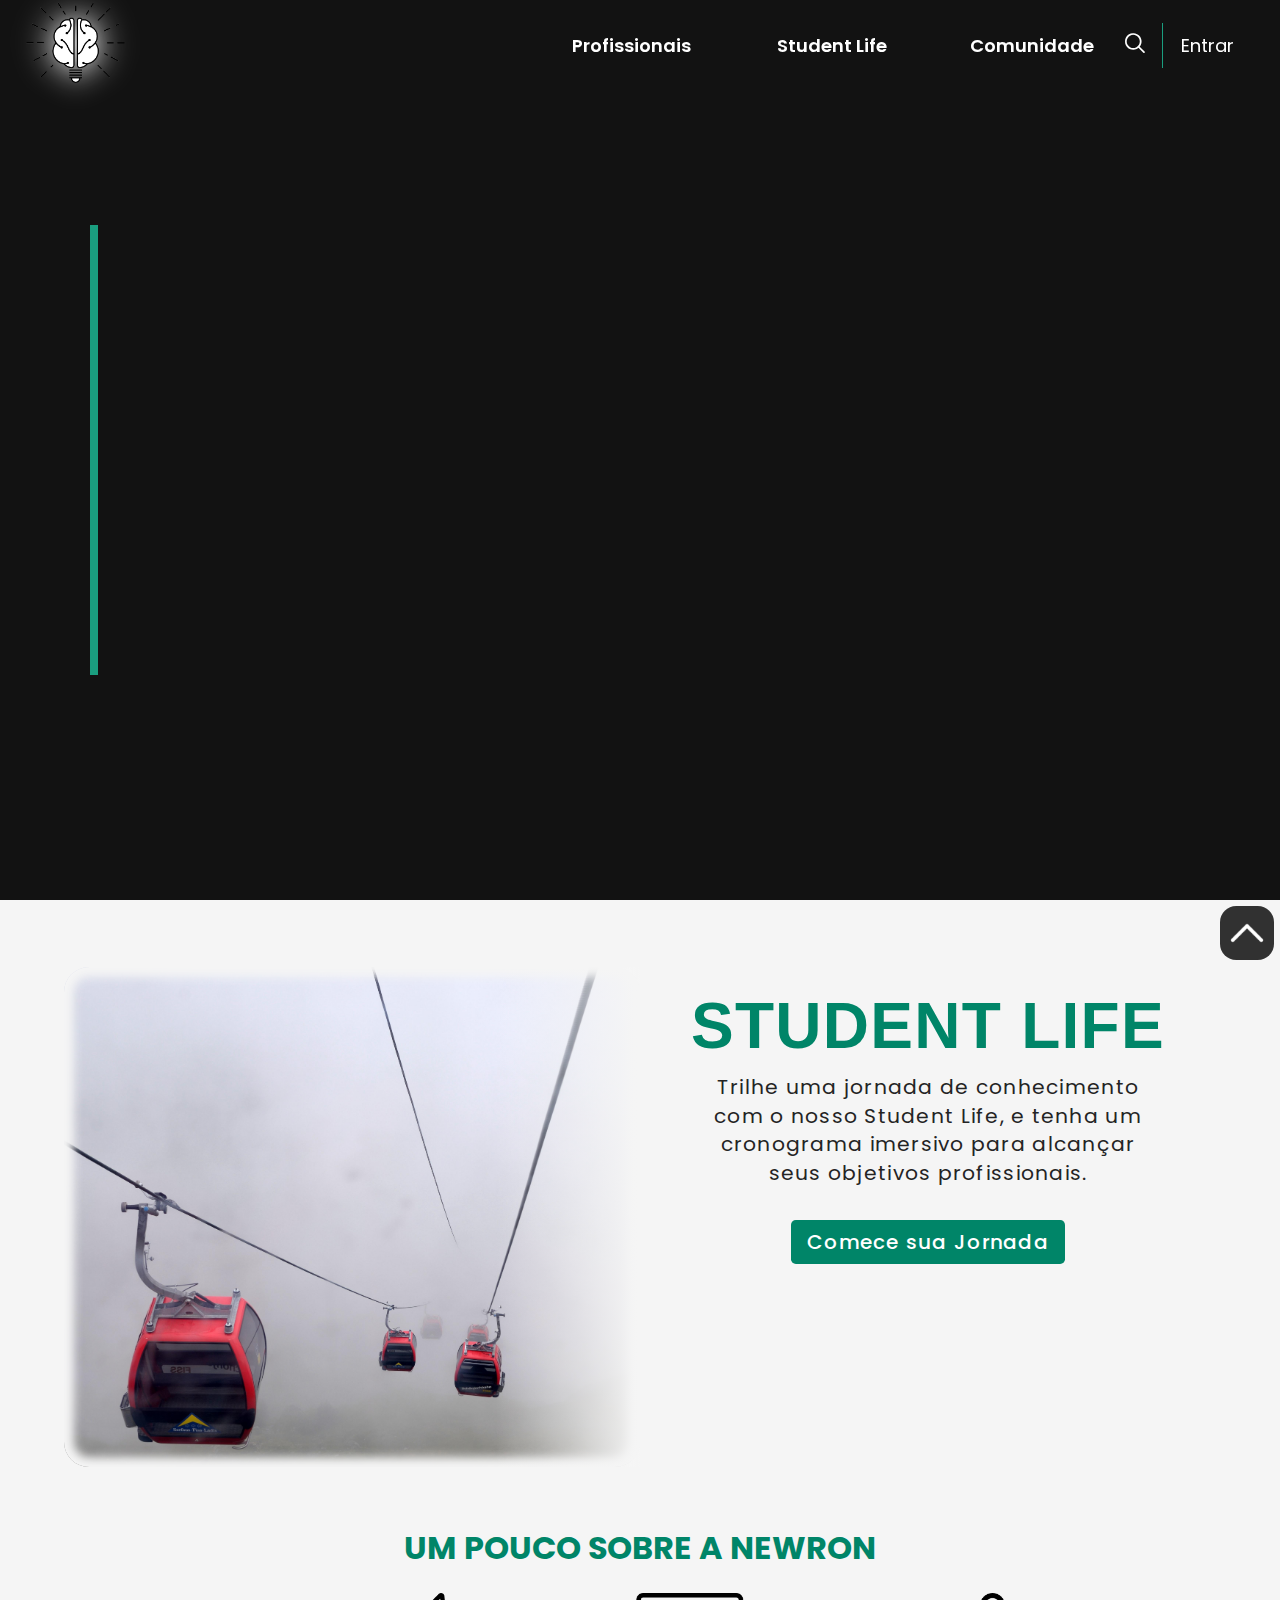
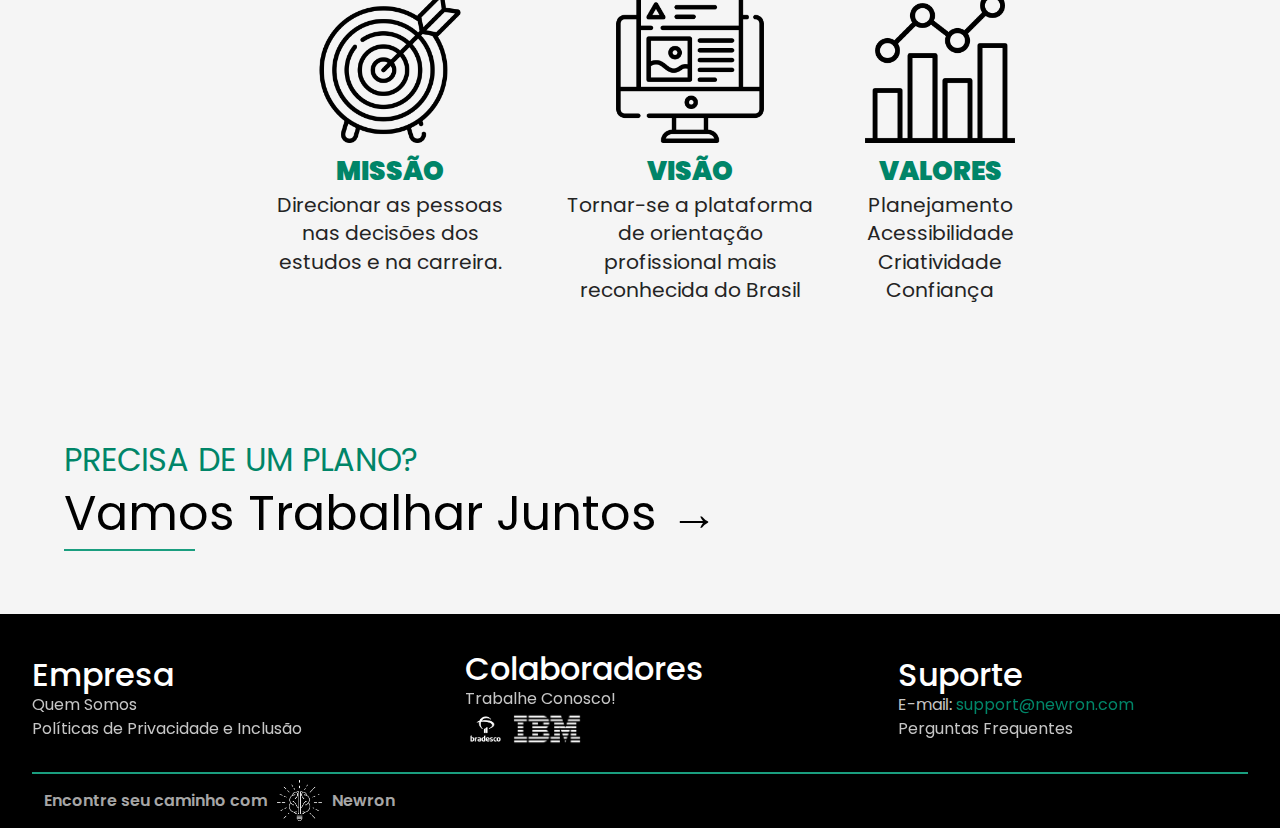
==== commit c92147e2: "0.5.93" ====
--- a/html/index.html
+++ b/html/index.html
@@ -10,10 +10,7 @@
    <!-------Logo title------->
    <link rel="icon" href="../assets/logo/inverted-logo.png" type="image/icon type">
    <!-------CSS Icons------->
-   <link rel="stylesheet" href="https://cdnjs.cloudflare.com/ajax/libs/font-awesome/5.15.3/css/all.min.css" />
-   <link rel="stylesheet" href="https://unicons.iconscout.com/release/v3.0.6/css/line.css">
-   <link rel='stylesheet' href='https://cdn-uicons.flaticon.com/uicons-regular-rounded/css/uicons-regular-rounded.css'>
-   <link rel='stylesheet' href='https://cdn-uicons.flaticon.com/uicons-bold-rounded/css/uicons-bold-rounded.css'>
+   <link href="/assets/uicons-regular-rounded/css/uicons-regular-rounded.css" rel="stylesheet">
 </head>
 
 <body>
@@ -27,7 +24,7 @@
          <div class="nav-mobile">
             <button id="nav_mobile_menu">
                <i class="fi fi-rr-menu-burger"></i>
-               <i class="fi fi-br-cross"></i>
+               <i class="fi fi-rr-cross"></i>
             </button>
             <ul class="mobile-menu-total hide">
                <li class="mobile-menu">Profissionais
--- a/css/index/index.css
+++ b/css/index/index.css
@@ -232,6 +232,7 @@
   background: url(/assets/images/student-life/a4.jpg) center center;
   box-shadow: inset 0 0 10px 10px var(--background-light);
   background-size: cover;
+  border-radius: 25px;
 }
 
 .student-life-img::before {
@@ -239,7 +240,7 @@
   position: absolute;
   height: 100%;
   width: 50%;
-  background: linear-gradient(to right, rgba(232, 230, 233, 0), rgba(232, 230, 233, 0), #ffffff);
+  background: linear-gradient(to right, rgba(232, 230, 233, 0), rgba(232, 230, 233, 0), var(--background-light));
 }
 
 .student-life-text {
--- a/assets/uicons-regular-rounded/css/uicons-regular-rounded.css
+++ b/assets/uicons-regular-rounded/css/uicons-regular-rounded.css
@@ -0,0 +1,3018 @@
+@font-face {
+font-family: "uicons-regular-rounded";
+src: url("../webfonts/uicons-regular-rounded.eot#iefix") format("embedded-opentype"),
+url("../webfonts/uicons-regular-rounded.woff2") format("woff2"),
+url("../webfonts/uicons-regular-rounded.woff") format("woff");
+}
+
+    i[class^="fi-rr-"]:before, i[class*=" fi-rr-"]:before, span[class^="fi-rr-"]:before, span[class*="fi-rr-"]:before {
+font-family: uicons-regular-rounded !important;
+font-style: normal;
+font-weight: normal !important;
+font-variant: normal;
+text-transform: none;
+line-height: 1;
+-webkit-font-smoothing: antialiased;
+-moz-osx-font-smoothing: grayscale;
+}
+
+        .fi-rr-a:before {
+    content: "\f101";
+    }
+        .fi-rr-ad:before {
+    content: "\f102";
+    }
+        .fi-rr-add-document:before {
+    content: "\f103";
+    }
+        .fi-rr-add-folder:before {
+    content: "\f104";
+    }
+        .fi-rr-add:before {
+    content: "\f105";
+    }
+        .fi-rr-address-book:before {
+    content: "\f106";
+    }
+        .fi-rr-air-conditioner:before {
+    content: "\f107";
+    }
+        .fi-rr-air-freshener:before {
+    content: "\f108";
+    }
+        .fi-rr-alarm-clock:before {
+    content: "\f109";
+    }
+        .fi-rr-alarm-plus:before {
+    content: "\f10a";
+    }
+        .fi-rr-alarm-snooze:before {
+    content: "\f10b";
+    }
+        .fi-rr-align-center:before {
+    content: "\f10c";
+    }
+        .fi-rr-align-justify:before {
+    content: "\f10d";
+    }
+        .fi-rr-align-left:before {
+    content: "\f10e";
+    }
+        .fi-rr-align-right:before {
+    content: "\f10f";
+    }
+        .fi-rr-ambulance:before {
+    content: "\f110";
+    }
+        .fi-rr-angle-circle-down:before {
+    content: "\f111";
+    }
+        .fi-rr-angle-circle-left:before {
+    content: "\f112";
+    }
+        .fi-rr-angle-circle-right:before {
+    content: "\f113";
+    }
+        .fi-rr-angle-circle-up:before {
+    content: "\f114";
+    }
+        .fi-rr-angle-double-left:before {
+    content: "\f115";
+    }
+        .fi-rr-angle-double-right:before {
+    content: "\f116";
+    }
+        .fi-rr-angle-double-small-down:before {
+    content: "\f117";
+    }
+        .fi-rr-angle-double-small-left:before {
+    content: "\f118";
+    }
+        .fi-rr-angle-double-small-right:before {
+    content: "\f119";
+    }
+        .fi-rr-angle-double-small-up:before {
+    content: "\f11a";
+    }
+        .fi-rr-angle-down:before {
+    content: "\f11b";
+    }
+        .fi-rr-angle-left:before {
+    content: "\f11c";
+    }
+        .fi-rr-angle-right:before {
+    content: "\f11d";
+    }
+        .fi-rr-angle-small-down:before {
+    content: "\f11e";
+    }
+        .fi-rr-angle-small-left:before {
+    content: "\f11f";
+    }
+        .fi-rr-angle-small-right:before {
+    content: "\f120";
+    }
+        .fi-rr-angle-small-up:before {
+    content: "\f121";
+    }
+        .fi-rr-angle-square-down:before {
+    content: "\f122";
+    }
+        .fi-rr-angle-square-left:before {
+    content: "\f123";
+    }
+        .fi-rr-angle-square-right:before {
+    content: "\f124";
+    }
+        .fi-rr-angle-square-up:before {
+    content: "\f125";
+    }
+        .fi-rr-angle-up:before {
+    content: "\f126";
+    }
+        .fi-rr-angry:before {
+    content: "\f127";
+    }
+        .fi-rr-apple-whole:before {
+    content: "\f128";
+    }
+        .fi-rr-apps-add:before {
+    content: "\f129";
+    }
+        .fi-rr-apps-delete:before {
+    content: "\f12a";
+    }
+        .fi-rr-apps-sort:before {
+    content: "\f12b";
+    }
+        .fi-rr-apps:before {
+    content: "\f12c";
+    }
+        .fi-rr-archive:before {
+    content: "\f12d";
+    }
+        .fi-rr-arrow-alt-circle-down:before {
+    content: "\f12e";
+    }
+        .fi-rr-arrow-alt-circle-left:before {
+    content: "\f12f";
+    }
+        .fi-rr-arrow-alt-circle-right:before {
+    content: "\f130";
+    }
+        .fi-rr-arrow-alt-circle-up:before {
+    content: "\f131";
+    }
+        .fi-rr-arrow-alt-down:before {
+    content: "\f132";
+    }
+        .fi-rr-arrow-alt-from-bottom:before {
+    content: "\f133";
+    }
+        .fi-rr-arrow-alt-from-left:before {
+    content: "\f134";
+    }
+        .fi-rr-arrow-alt-from-right:before {
+    content: "\f135";
+    }
+        .fi-rr-arrow-alt-from-top:before {
+    content: "\f136";
+    }
+        .fi-rr-arrow-alt-left:before {
+    content: "\f137";
+    }
+        .fi-rr-arrow-alt-right:before {
+    content: "\f138";
+    }
+        .fi-rr-arrow-alt-square-down:before {
+    content: "\f139";
+    }
+        .fi-rr-arrow-alt-square-left:before {
+    content: "\f13a";
+    }
+        .fi-rr-arrow-alt-square-right:before {
+    content: "\f13b";
+    }
+        .fi-rr-arrow-alt-square-up:before {
+    content: "\f13c";
+    }
+        .fi-rr-arrow-alt-to-bottom:before {
+    content: "\f13d";
+    }
+        .fi-rr-arrow-alt-to-left:before {
+    content: "\f13e";
+    }
+        .fi-rr-arrow-alt-to-right:before {
+    content: "\f13f";
+    }
+        .fi-rr-arrow-alt-to-top:before {
+    content: "\f140";
+    }
+        .fi-rr-arrow-alt-up:before {
+    content: "\f141";
+    }
+        .fi-rr-arrow-circle-down:before {
+    content: "\f142";
+    }
+        .fi-rr-arrow-circle-left:before {
+    content: "\f143";
+    }
+        .fi-rr-arrow-circle-right:before {
+    content: "\f144";
+    }
+        .fi-rr-arrow-circle-up:before {
+    content: "\f145";
+    }
+        .fi-rr-arrow-down:before {
+    content: "\f146";
+    }
+        .fi-rr-arrow-from-bottom:before {
+    content: "\f147";
+    }
+        .fi-rr-arrow-from-left:before {
+    content: "\f148";
+    }
+        .fi-rr-arrow-from-right:before {
+    content: "\f149";
+    }
+        .fi-rr-arrow-from-top:before {
+    content: "\f14a";
+    }
+        .fi-rr-arrow-left:before {
+    content: "\f14b";
+    }
+        .fi-rr-arrow-right:before {
+    content: "\f14c";
+    }
+        .fi-rr-arrow-small-down:before {
+    content: "\f14d";
+    }
+        .fi-rr-arrow-small-left:before {
+    content: "\f14e";
+    }
+        .fi-rr-arrow-small-right:before {
+    content: "\f14f";
+    }
+        .fi-rr-arrow-small-up:before {
+    content: "\f150";
+    }
+        .fi-rr-arrow-square-down:before {
+    content: "\f151";
+    }
+        .fi-rr-arrow-square-left:before {
+    content: "\f152";
+    }
+        .fi-rr-arrow-square-right:before {
+    content: "\f153";
+    }
+        .fi-rr-arrow-square-up:before {
+    content: "\f154";
+    }
+        .fi-rr-arrow-to-bottom:before {
+    content: "\f155";
+    }
+        .fi-rr-arrow-to-left:before {
+    content: "\f156";
+    }
+        .fi-rr-arrow-to-right:before {
+    content: "\f157";
+    }
+        .fi-rr-arrow-to-top:before {
+    content: "\f158";
+    }
+        .fi-rr-arrow-up:before {
+    content: "\f159";
+    }
+        .fi-rr-arrows-alt-h:before {
+    content: "\f15a";
+    }
+        .fi-rr-arrows-alt-v:before {
+    content: "\f15b";
+    }
+        .fi-rr-arrows-alt:before {
+    content: "\f15c";
+    }
+        .fi-rr-arrows-h-copy:before {
+    content: "\f15d";
+    }
+        .fi-rr-arrows-h:before {
+    content: "\f15e";
+    }
+        .fi-rr-arrows:before {
+    content: "\f15f";
+    }
+        .fi-rr-assept-document:before {
+    content: "\f160";
+    }
+        .fi-rr-assistive-listening-systems:before {
+    content: "\f161";
+    }
+        .fi-rr-asterik:before {
+    content: "\f162";
+    }
+        .fi-rr-at:before {
+    content: "\f163";
+    }
+        .fi-rr-aubergine:before {
+    content: "\f164";
+    }
+        .fi-rr-avocado:before {
+    content: "\f165";
+    }
+        .fi-rr-b:before {
+    content: "\f166";
+    }
+        .fi-rr-baby-carriage:before {
+    content: "\f167";
+    }
+        .fi-rr-backpack:before {
+    content: "\f168";
+    }
+        .fi-rr-bacon:before {
+    content: "\f169";
+    }
+        .fi-rr-badge-check:before {
+    content: "\f16a";
+    }
+        .fi-rr-badge-dollar:before {
+    content: "\f16b";
+    }
+        .fi-rr-badge-percent:before {
+    content: "\f16c";
+    }
+        .fi-rr-badge:before {
+    content: "\f16d";
+    }
+        .fi-rr-bahai:before {
+    content: "\f16e";
+    }
+        .fi-rr-balance-scale-left:before {
+    content: "\f16f";
+    }
+        .fi-rr-balance-scale-right:before {
+    content: "\f170";
+    }
+        .fi-rr-balance-scale:before {
+    content: "\f171";
+    }
+        .fi-rr-balloons:before {
+    content: "\f172";
+    }
+        .fi-rr-ballot:before {
+    content: "\f173";
+    }
+        .fi-rr-ban:before {
+    content: "\f174";
+    }
+        .fi-rr-band-aid:before {
+    content: "\f175";
+    }
+        .fi-rr-bank:before {
+    content: "\f176";
+    }
+        .fi-rr-barber-shop:before {
+    content: "\f177";
+    }
+        .fi-rr-bars-progress:before {
+    content: "\f178";
+    }
+        .fi-rr-baseball-alt:before {
+    content: "\f179";
+    }
+        .fi-rr-baseball:before {
+    content: "\f17a";
+    }
+        .fi-rr-basketball-hoop:before {
+    content: "\f17b";
+    }
+        .fi-rr-basketball:before {
+    content: "\f17c";
+    }
+        .fi-rr-bed:before {
+    content: "\f17d";
+    }
+        .fi-rr-beer:before {
+    content: "\f17e";
+    }
+        .fi-rr-bell-ring:before {
+    content: "\f17f";
+    }
+        .fi-rr-bell-school:before {
+    content: "\f180";
+    }
+        .fi-rr-bell:before {
+    content: "\f181";
+    }
+        .fi-rr-bike:before {
+    content: "\f182";
+    }
+        .fi-rr-biking-mountain:before {
+    content: "\f183";
+    }
+        .fi-rr-biking:before {
+    content: "\f184";
+    }
+        .fi-rr-billiard:before {
+    content: "\f185";
+    }
+        .fi-rr-blinds:before {
+    content: "\f186";
+    }
+        .fi-rr-bold:before {
+    content: "\f187";
+    }
+        .fi-rr-bolt:before {
+    content: "\f188";
+    }
+        .fi-rr-book-alt:before {
+    content: "\f189";
+    }
+        .fi-rr-book-arrow-right:before {
+    content: "\f18a";
+    }
+        .fi-rr-book-arrow-up:before {
+    content: "\f18b";
+    }
+        .fi-rr-book-bookmark:before {
+    content: "\f18c";
+    }
+        .fi-rr-book-open-cover:before {
+    content: "\f18d";
+    }
+        .fi-rr-book-open-reader:before {
+    content: "\f18e";
+    }
+        .fi-rr-book:before {
+    content: "\f18f";
+    }
+        .fi-rr-bookmark:before {
+    content: "\f190";
+    }
+        .fi-rr-books:before {
+    content: "\f191";
+    }
+        .fi-rr-bottle:before {
+    content: "\f192";
+    }
+        .fi-rr-bow-arrow:before {
+    content: "\f193";
+    }
+        .fi-rr-bowling-ball:before {
+    content: "\f194";
+    }
+        .fi-rr-bowling-pins:before {
+    content: "\f195";
+    }
+        .fi-rr-bowling:before {
+    content: "\f196";
+    }
+        .fi-rr-box-alt:before {
+    content: "\f197";
+    }
+        .fi-rr-box-ballot:before {
+    content: "\f198";
+    }
+        .fi-rr-box:before {
+    content: "\f199";
+    }
+        .fi-rr-boxes:before {
+    content: "\f19a";
+    }
+        .fi-rr-boxing-glove:before {
+    content: "\f19b";
+    }
+        .fi-rr-braille:before {
+    content: "\f19c";
+    }
+        .fi-rr-bread-slice:before {
+    content: "\f19d";
+    }
+        .fi-rr-bread:before {
+    content: "\f19e";
+    }
+        .fi-rr-briefcase:before {
+    content: "\f19f";
+    }
+        .fi-rr-broccoli:before {
+    content: "\f1a0";
+    }
+        .fi-rr-broom:before {
+    content: "\f1a1";
+    }
+        .fi-rr-browser:before {
+    content: "\f1a2";
+    }
+        .fi-rr-brush:before {
+    content: "\f1a3";
+    }
+        .fi-rr-bug:before {
+    content: "\f1a4";
+    }
+        .fi-rr-building:before {
+    content: "\f1a5";
+    }
+        .fi-rr-bulb:before {
+    content: "\f1a6";
+    }
+        .fi-rr-bullseye-pointer:before {
+    content: "\f1a7";
+    }
+        .fi-rr-bullseye:before {
+    content: "\f1a8";
+    }
+        .fi-rr-burrito:before {
+    content: "\f1a9";
+    }
+        .fi-rr-bus-alt:before {
+    content: "\f1aa";
+    }
+        .fi-rr-bus:before {
+    content: "\f1ab";
+    }
+        .fi-rr-business-time:before {
+    content: "\f1ac";
+    }
+        .fi-rr-butterfly:before {
+    content: "\f1ad";
+    }
+        .fi-rr-cake-birthday:before {
+    content: "\f1ae";
+    }
+        .fi-rr-cake-wedding:before {
+    content: "\f1af";
+    }
+        .fi-rr-calculator:before {
+    content: "\f1b0";
+    }
+        .fi-rr-calendar-check:before {
+    content: "\f1b1";
+    }
+        .fi-rr-calendar-clock:before {
+    content: "\f1b2";
+    }
+        .fi-rr-calendar-exclamation:before {
+    content: "\f1b3";
+    }
+        .fi-rr-calendar-lines-pen:before {
+    content: "\f1b4";
+    }
+        .fi-rr-calendar-lines:before {
+    content: "\f1b5";
+    }
+        .fi-rr-calendar-minus:before {
+    content: "\f1b6";
+    }
+        .fi-rr-calendar-pen:before {
+    content: "\f1b7";
+    }
+        .fi-rr-calendar-plus:before {
+    content: "\f1b8";
+    }
+        .fi-rr-calendar:before {
+    content: "\f1b9";
+    }
+        .fi-rr-calendars:before {
+    content: "\f1ba";
+    }
+        .fi-rr-call-history:before {
+    content: "\f1bb";
+    }
+        .fi-rr-call-incoming:before {
+    content: "\f1bc";
+    }
+        .fi-rr-call-missed:before {
+    content: "\f1bd";
+    }
+        .fi-rr-call-outgoing:before {
+    content: "\f1be";
+    }
+        .fi-rr-camera:before {
+    content: "\f1bf";
+    }
+        .fi-rr-camping:before {
+    content: "\f1c0";
+    }
+        .fi-rr-candy-alt:before {
+    content: "\f1c1";
+    }
+        .fi-rr-candy:before {
+    content: "\f1c2";
+    }
+        .fi-rr-canned-food:before {
+    content: "\f1c3";
+    }
+        .fi-rr-car-alt:before {
+    content: "\f1c4";
+    }
+        .fi-rr-car-battery:before {
+    content: "\f1c5";
+    }
+        .fi-rr-car-building:before {
+    content: "\f1c6";
+    }
+        .fi-rr-car-bump:before {
+    content: "\f1c7";
+    }
+        .fi-rr-car-bus:before {
+    content: "\f1c8";
+    }
+        .fi-rr-car-crash:before {
+    content: "\f1c9";
+    }
+        .fi-rr-car-garage:before {
+    content: "\f1ca";
+    }
+        .fi-rr-car-mechanic:before {
+    content: "\f1cb";
+    }
+        .fi-rr-car-side:before {
+    content: "\f1cc";
+    }
+        .fi-rr-car-tilt:before {
+    content: "\f1cd";
+    }
+        .fi-rr-car-wash:before {
+    content: "\f1ce";
+    }
+        .fi-rr-car:before {
+    content: "\f1cf";
+    }
+        .fi-rr-caravan-alt:before {
+    content: "\f1d0";
+    }
+        .fi-rr-caravan:before {
+    content: "\f1d1";
+    }
+        .fi-rr-caret-circle-down:before {
+    content: "\f1d2";
+    }
+        .fi-rr-caret-circle-right:before {
+    content: "\f1d3";
+    }
+        .fi-rr-caret-circle-up:before {
+    content: "\f1d4";
+    }
+        .fi-rr-caret-down:before {
+    content: "\f1d5";
+    }
+        .fi-rr-caret-left:before {
+    content: "\f1d6";
+    }
+        .fi-rr-caret-quare-up:before {
+    content: "\f1d7";
+    }
+        .fi-rr-caret-right:before {
+    content: "\f1d8";
+    }
+        .fi-rr-caret-square-down:before {
+    content: "\f1d9";
+    }
+        .fi-rr-caret-square-left_1:before {
+    content: "\f1da";
+    }
+        .fi-rr-caret-square-left:before {
+    content: "\f1db";
+    }
+        .fi-rr-caret-square-right:before {
+    content: "\f1dc";
+    }
+        .fi-rr-caret-up:before {
+    content: "\f1dd";
+    }
+        .fi-rr-carrot:before {
+    content: "\f1de";
+    }
+        .fi-rr-cars:before {
+    content: "\f1df";
+    }
+        .fi-rr-chair:before {
+    content: "\f1e0";
+    }
+        .fi-rr-charging-station:before {
+    content: "\f1e1";
+    }
+        .fi-rr-chart-area:before {
+    content: "\f1e2";
+    }
+        .fi-rr-chart-connected:before {
+    content: "\f1e3";
+    }
+        .fi-rr-chart-histogram:before {
+    content: "\f1e4";
+    }
+        .fi-rr-chart-line-up:before {
+    content: "\f1e5";
+    }
+        .fi-rr-chart-network:before {
+    content: "\f1e6";
+    }
+        .fi-rr-chart-pie-alt:before {
+    content: "\f1e7";
+    }
+        .fi-rr-chart-pie:before {
+    content: "\f1e8";
+    }
+        .fi-rr-chart-pyramid:before {
+    content: "\f1e9";
+    }
+        .fi-rr-chart-scatter:before {
+    content: "\f1ea";
+    }
+        .fi-rr-chart-set-theory:before {
+    content: "\f1eb";
+    }
+        .fi-rr-chart-tree:before {
+    content: "\f1ec";
+    }
+        .fi-rr-chat-arrow-down:before {
+    content: "\f1ed";
+    }
+        .fi-rr-chat-arrow-grow:before {
+    content: "\f1ee";
+    }
+        .fi-rr-check-box:before {
+    content: "\f1ef";
+    }
+        .fi-rr-check:before {
+    content: "\f1f0";
+    }
+        .fi-rr-checkbox:before {
+    content: "\f1f1";
+    }
+        .fi-rr-cheese:before {
+    content: "\f1f2";
+    }
+        .fi-rr-cherry:before {
+    content: "\f1f3";
+    }
+        .fi-rr-chess-piece:before {
+    content: "\f1f4";
+    }
+        .fi-rr-chess-bishop:before {
+    content: "\f1f5";
+    }
+        .fi-rr-chess-board:before {
+    content: "\f1f6";
+    }
+        .fi-rr-chess-clock-alt:before {
+    content: "\f1f7";
+    }
+        .fi-rr-chess-clock:before {
+    content: "\f1f8";
+    }
+        .fi-rr-chess-king-alt:before {
+    content: "\f1f9";
+    }
+        .fi-rr-chess-king:before {
+    content: "\f1fa";
+    }
+        .fi-rr-chess-knight-alt:before {
+    content: "\f1fb";
+    }
+        .fi-rr-chess-knight:before {
+    content: "\f1fc";
+    }
+        .fi-rr-chess-pawn-alt:before {
+    content: "\f1fd";
+    }
+        .fi-rr-chess-pawn:before {
+    content: "\f1fe";
+    }
+        .fi-rr-chess-queen-alt:before {
+    content: "\f1ff";
+    }
+        .fi-rr-chess-queen:before {
+    content: "\f200";
+    }
+        .fi-rr-chess-rook-alt:before {
+    content: "\f201";
+    }
+        .fi-rr-chess-rook:before {
+    content: "\f202";
+    }
+        .fi-rr-chess:before {
+    content: "\f203";
+    }
+        .fi-rr-chevron-double-down:before {
+    content: "\f204";
+    }
+        .fi-rr-chevron-double-up:before {
+    content: "\f205";
+    }
+        .fi-rr-child-head:before {
+    content: "\f206";
+    }
+        .fi-rr-chocolate:before {
+    content: "\f207";
+    }
+        .fi-rr-circle-small:before {
+    content: "\f208";
+    }
+        .fi-rr-circle:before {
+    content: "\f209";
+    }
+        .fi-rr-clip:before {
+    content: "\f20a";
+    }
+        .fi-rr-clipboard-list-check:before {
+    content: "\f20b";
+    }
+        .fi-rr-clipboard:before {
+    content: "\f20c";
+    }
+        .fi-rr-clock-eight-thirty:before {
+    content: "\f20d";
+    }
+        .fi-rr-clock-eleven-thirty:before {
+    content: "\f20e";
+    }
+        .fi-rr-clock-eleven:before {
+    content: "\f20f";
+    }
+        .fi-rr-clock-five-thirty:before {
+    content: "\f210";
+    }
+        .fi-rr-clock-five:before {
+    content: "\f211";
+    }
+        .fi-rr-clock-four-thirty:before {
+    content: "\f212";
+    }
+        .fi-rr-clock-nine-thirty:before {
+    content: "\f213";
+    }
+        .fi-rr-clock-nine:before {
+    content: "\f214";
+    }
+        .fi-rr-clock-one-thirty:before {
+    content: "\f215";
+    }
+        .fi-rr-clock-one:before {
+    content: "\f216";
+    }
+        .fi-rr-clock-seven-thirty:before {
+    content: "\f217";
+    }
+        .fi-rr-clock-seven:before {
+    content: "\f218";
+    }
+        .fi-rr-clock-six-thirty:before {
+    content: "\f219";
+    }
+        .fi-rr-clock-six:before {
+    content: "\f21a";
+    }
+        .fi-rr-clock-ten-thirty:before {
+    content: "\f21b";
+    }
+        .fi-rr-clock-ten:before {
+    content: "\f21c";
+    }
+        .fi-rr-clock-three-thirty:before {
+    content: "\f21d";
+    }
+        .fi-rr-clock-three:before {
+    content: "\f21e";
+    }
+        .fi-rr-clock-twelve-thirty:before {
+    content: "\f21f";
+    }
+        .fi-rr-clock-twelve:before {
+    content: "\f220";
+    }
+        .fi-rr-clock-two-thirty:before {
+    content: "\f221";
+    }
+        .fi-rr-clock-two:before {
+    content: "\f222";
+    }
+        .fi-rr-clock:before {
+    content: "\f223";
+    }
+        .fi-rr-cloud-upload:before {
+    content: "\f224";
+    }
+        .fi-rr-cloud-check:before {
+    content: "\f225";
+    }
+        .fi-rr-cloud-disabled:before {
+    content: "\f226";
+    }
+        .fi-rr-cloud-download-alt:before {
+    content: "\f227";
+    }
+        .fi-rr-cloud-download:before {
+    content: "\f228";
+    }
+        .fi-rr-cloud-drizzle:before {
+    content: "\f229";
+    }
+        .fi-rr-cloud-hail-mixed:before {
+    content: "\f22a";
+    }
+        .fi-rr-cloud-hail:before {
+    content: "\f22b";
+    }
+        .fi-rr-cloud-moon-rain:before {
+    content: "\f22c";
+    }
+        .fi-rr-cloud-moon:before {
+    content: "\f22d";
+    }
+        .fi-rr-cloud-rain:before {
+    content: "\f22e";
+    }
+        .fi-rr-cloud-rainbow:before {
+    content: "\f22f";
+    }
+        .fi-rr-cloud-share:before {
+    content: "\f230";
+    }
+        .fi-rr-cloud-showers-heavy:before {
+    content: "\f231";
+    }
+        .fi-rr-cloud-showers:before {
+    content: "\f232";
+    }
+        .fi-rr-cloud-sleet:before {
+    content: "\f233";
+    }
+        .fi-rr-cloud-snow:before {
+    content: "\f234";
+    }
+        .fi-rr-cloud-sun-rain:before {
+    content: "\f235";
+    }
+        .fi-rr-cloud-sun:before {
+    content: "\f236";
+    }
+        .fi-rr-cloud-upload-alt:before {
+    content: "\f237";
+    }
+        .fi-rr-cloud:before {
+    content: "\f238";
+    }
+        .fi-rr-clouds-moon:before {
+    content: "\f239";
+    }
+        .fi-rr-clouds-sun:before {
+    content: "\f23a";
+    }
+        .fi-rr-clouds:before {
+    content: "\f23b";
+    }
+        .fi-rr-club:before {
+    content: "\f23c";
+    }
+        .fi-rr-cocktail-alt:before {
+    content: "\f23d";
+    }
+        .fi-rr-cocktail:before {
+    content: "\f23e";
+    }
+        .fi-rr-coffee-pot:before {
+    content: "\f23f";
+    }
+        .fi-rr-coffee:before {
+    content: "\f240";
+    }
+        .fi-rr-comet:before {
+    content: "\f241";
+    }
+        .fi-rr-comment-alt:before {
+    content: "\f242";
+    }
+        .fi-rr-comment-check:before {
+    content: "\f243";
+    }
+        .fi-rr-comment-heart:before {
+    content: "\f244";
+    }
+        .fi-rr-comment-info:before {
+    content: "\f245";
+    }
+        .fi-rr-comment-user:before {
+    content: "\f246";
+    }
+        .fi-rr-comment:before {
+    content: "\f247";
+    }
+        .fi-rr-comments:before {
+    content: "\f248";
+    }
+        .fi-rr-compress-alt:before {
+    content: "\f249";
+    }
+        .fi-rr-compress:before {
+    content: "\f24a";
+    }
+        .fi-rr-computer:before {
+    content: "\f24b";
+    }
+        .fi-rr-confetti:before {
+    content: "\f24c";
+    }
+        .fi-rr-cookie:before {
+    content: "\f24d";
+    }
+        .fi-rr-copy-alt:before {
+    content: "\f24e";
+    }
+        .fi-rr-copy:before {
+    content: "\f24f";
+    }
+        .fi-rr-copyright:before {
+    content: "\f250";
+    }
+        .fi-rr-corn:before {
+    content: "\f251";
+    }
+        .fi-rr-cow:before {
+    content: "\f252";
+    }
+        .fi-rr-cream:before {
+    content: "\f253";
+    }
+        .fi-rr-credit-card:before {
+    content: "\f254";
+    }
+        .fi-rr-cricket:before {
+    content: "\f255";
+    }
+        .fi-rr-croissant:before {
+    content: "\f256";
+    }
+        .fi-rr-cross-circle:before {
+    content: "\f257";
+    }
+        .fi-rr-cross-small:before {
+    content: "\f258";
+    }
+        .fi-rr-cross:before {
+    content: "\f259";
+    }
+        .fi-rr-crown:before {
+    content: "\f25a";
+    }
+        .fi-rr-cube:before {
+    content: "\f25b";
+    }
+        .fi-rr-cupcake:before {
+    content: "\f25c";
+    }
+        .fi-rr-curling:before {
+    content: "\f25d";
+    }
+        .fi-rr-cursor-finger:before {
+    content: "\f25e";
+    }
+        .fi-rr-cursor-plus:before {
+    content: "\f25f";
+    }
+        .fi-rr-cursor-text-alt:before {
+    content: "\f260";
+    }
+        .fi-rr-cursor-text:before {
+    content: "\f261";
+    }
+        .fi-rr-cursor:before {
+    content: "\f262";
+    }
+        .fi-rr-d:before {
+    content: "\f263";
+    }
+        .fi-rr-dart:before {
+    content: "\f264";
+    }
+        .fi-rr-dashboard:before {
+    content: "\f265";
+    }
+        .fi-rr-data-transfer:before {
+    content: "\f266";
+    }
+        .fi-rr-database:before {
+    content: "\f267";
+    }
+        .fi-rr-delete-document:before {
+    content: "\f268";
+    }
+        .fi-rr-delete-user:before {
+    content: "\f269";
+    }
+        .fi-rr-delete:before {
+    content: "\f26a";
+    }
+        .fi-rr-democrat:before {
+    content: "\f26b";
+    }
+        .fi-rr-dewpoint:before {
+    content: "\f26c";
+    }
+        .fi-rr-diamond:before {
+    content: "\f26d";
+    }
+        .fi-rr-dice-alt:before {
+    content: "\f26e";
+    }
+        .fi-rr-dice-d10:before {
+    content: "\f26f";
+    }
+        .fi-rr-dice-d12:before {
+    content: "\f270";
+    }
+        .fi-rr-dice-d20:before {
+    content: "\f271";
+    }
+        .fi-rr-dice-d4:before {
+    content: "\f272";
+    }
+        .fi-rr-dice-d6:before {
+    content: "\f273";
+    }
+        .fi-rr-dice-d8:before {
+    content: "\f274";
+    }
+        .fi-rr-dice-four:before {
+    content: "\f275";
+    }
+        .fi-rr-dice-one:before {
+    content: "\f276";
+    }
+        .fi-rr-dice-six:before {
+    content: "\f277";
+    }
+        .fi-rr-dice-three:before {
+    content: "\f278";
+    }
+        .fi-rr-dice-two:before {
+    content: "\f279";
+    }
+        .fi-rr-dice:before {
+    content: "\f27a";
+    }
+        .fi-rr-diploma:before {
+    content: "\f27b";
+    }
+        .fi-rr-disco-ball:before {
+    content: "\f27c";
+    }
+        .fi-rr-disk:before {
+    content: "\f27d";
+    }
+        .fi-rr-dizzy:before {
+    content: "\f27e";
+    }
+        .fi-rr-doctor:before {
+    content: "\f27f";
+    }
+        .fi-rr-document-signed:before {
+    content: "\f280";
+    }
+        .fi-rr-document:before {
+    content: "\f281";
+    }
+        .fi-rr-dollar:before {
+    content: "\f282";
+    }
+        .fi-rr-donate:before {
+    content: "\f283";
+    }
+        .fi-rr-download:before {
+    content: "\f284";
+    }
+        .fi-rr-dreidel:before {
+    content: "\f285";
+    }
+        .fi-rr-drink-alt:before {
+    content: "\f286";
+    }
+        .fi-rr-drumstick:before {
+    content: "\f287";
+    }
+        .fi-rr-duplicate:before {
+    content: "\f288";
+    }
+        .fi-rr-e-learning:before {
+    content: "\f289";
+    }
+        .fi-rr-e:before {
+    content: "\f28a";
+    }
+        .fi-rr-earnings:before {
+    content: "\f28b";
+    }
+        .fi-rr-eclipse-alt:before {
+    content: "\f28c";
+    }
+        .fi-rr-eclipse:before {
+    content: "\f28d";
+    }
+        .fi-rr-edit-alt:before {
+    content: "\f28e";
+    }
+        .fi-rr-edit:before {
+    content: "\f28f";
+    }
+        .fi-rr-egg-fried:before {
+    content: "\f290";
+    }
+        .fi-rr-egg:before {
+    content: "\f291";
+    }
+        .fi-rr-engine-warning:before {
+    content: "\f292";
+    }
+        .fi-rr-envelope-ban:before {
+    content: "\f293";
+    }
+        .fi-rr-envelope-bulk:before {
+    content: "\f294";
+    }
+        .fi-rr-envelope-download:before {
+    content: "\f295";
+    }
+        .fi-rr-envelope-marker:before {
+    content: "\f296";
+    }
+        .fi-rr-envelope-open-dollar:before {
+    content: "\f297";
+    }
+        .fi-rr-envelope-open-text:before {
+    content: "\f298";
+    }
+        .fi-rr-envelope-open:before {
+    content: "\f299";
+    }
+        .fi-rr-envelope-plus:before {
+    content: "\f29a";
+    }
+        .fi-rr-envelope:before {
+    content: "\f29b";
+    }
+        .fi-rr-euro:before {
+    content: "\f29c";
+    }
+        .fi-rr-exchange-alt:before {
+    content: "\f29d";
+    }
+        .fi-rr-exchange:before {
+    content: "\f29e";
+    }
+        .fi-rr-exclamation:before {
+    content: "\f29f";
+    }
+        .fi-rr-expand-arrows-alt:before {
+    content: "\f2a0";
+    }
+        .fi-rr-expand-arrows:before {
+    content: "\f2a1";
+    }
+        .fi-rr-expand:before {
+    content: "\f2a2";
+    }
+        .fi-rr-eye-crossed:before {
+    content: "\f2a3";
+    }
+        .fi-rr-eye-dropper:before {
+    content: "\f2a4";
+    }
+        .fi-rr-eye:before {
+    content: "\f2a5";
+    }
+        .fi-rr-f:before {
+    content: "\f2a6";
+    }
+        .fi-rr-feather:before {
+    content: "\f2a7";
+    }
+        .fi-rr-ferris-wheel:before {
+    content: "\f2a8";
+    }
+        .fi-rr-field-hockey:before {
+    content: "\f2a9";
+    }
+        .fi-rr-fighter-jet:before {
+    content: "\f2aa";
+    }
+        .fi-rr-file-ai:before {
+    content: "\f2ab";
+    }
+        .fi-rr-file-chart-line:before {
+    content: "\f2ac";
+    }
+        .fi-rr-file-chart-pie:before {
+    content: "\f2ad";
+    }
+        .fi-rr-file-eps:before {
+    content: "\f2ae";
+    }
+        .fi-rr-file-psd:before {
+    content: "\f2af";
+    }
+        .fi-rr-file-spreadsheet:before {
+    content: "\f2b0";
+    }
+        .fi-rr-file:before {
+    content: "\f2b1";
+    }
+        .fi-rr-fill:before {
+    content: "\f2b2";
+    }
+        .fi-rr-film:before {
+    content: "\f2b3";
+    }
+        .fi-rr-filter:before {
+    content: "\f2b4";
+    }
+        .fi-rr-fingerprint:before {
+    content: "\f2b5";
+    }
+        .fi-rr-fire-sensor:before {
+    content: "\f2b6";
+    }
+        .fi-rr-fish:before {
+    content: "\f2b7";
+    }
+        .fi-rr-flag-alt:before {
+    content: "\f2b8";
+    }
+        .fi-rr-flag-usa:before {
+    content: "\f2b9";
+    }
+        .fi-rr-flag:before {
+    content: "\f2ba";
+    }
+        .fi-rr-flame:before {
+    content: "\f2bb";
+    }
+        .fi-rr-flip-horizontal:before {
+    content: "\f2bc";
+    }
+        .fi-rr-flower-bouquet:before {
+    content: "\f2bd";
+    }
+        .fi-rr-flower-tulip:before {
+    content: "\f2be";
+    }
+        .fi-rr-flower:before {
+    content: "\f2bf";
+    }
+        .fi-rr-flushed:before {
+    content: "\f2c0";
+    }
+        .fi-rr-fog:before {
+    content: "\f2c1";
+    }
+        .fi-rr-folder-download:before {
+    content: "\f2c2";
+    }
+        .fi-rr-folder-minus:before {
+    content: "\f2c3";
+    }
+        .fi-rr-folder-times:before {
+    content: "\f2c4";
+    }
+        .fi-rr-folder-tree:before {
+    content: "\f2c5";
+    }
+        .fi-rr-folder-upload:before {
+    content: "\f2c6";
+    }
+        .fi-rr-folder:before {
+    content: "\f2c7";
+    }
+        .fi-rr-folders:before {
+    content: "\f2c8";
+    }
+        .fi-rr-following:before {
+    content: "\f2c9";
+    }
+        .fi-rr-football:before {
+    content: "\f2ca";
+    }
+        .fi-rr-fork:before {
+    content: "\f2cb";
+    }
+        .fi-rr-form:before {
+    content: "\f2cc";
+    }
+        .fi-rr-forward:before {
+    content: "\f2cd";
+    }
+        .fi-rr-fox:before {
+    content: "\f2ce";
+    }
+        .fi-rr-french-fries:before {
+    content: "\f2cf";
+    }
+        .fi-rr-frown:before {
+    content: "\f2d0";
+    }
+        .fi-rr-ftp:before {
+    content: "\f2d1";
+    }
+        .fi-rr-funnel-dollar:before {
+    content: "\f2d2";
+    }
+        .fi-rr-g:before {
+    content: "\f2d3";
+    }
+        .fi-rr-gallery:before {
+    content: "\f2d4";
+    }
+        .fi-rr-game-board-alt:before {
+    content: "\f2d5";
+    }
+        .fi-rr-gamepad:before {
+    content: "\f2d6";
+    }
+        .fi-rr-garage-car:before {
+    content: "\f2d7";
+    }
+        .fi-rr-garage-open:before {
+    content: "\f2d8";
+    }
+        .fi-rr-garage:before {
+    content: "\f2d9";
+    }
+        .fi-rr-garlic:before {
+    content: "\f2da";
+    }
+        .fi-rr-gas-pump-alt:before {
+    content: "\f2db";
+    }
+        .fi-rr-gas-pump-slash:before {
+    content: "\f2dc";
+    }
+        .fi-rr-gas-pump:before {
+    content: "\f2dd";
+    }
+        .fi-rr-gem:before {
+    content: "\f2de";
+    }
+        .fi-rr-gif:before {
+    content: "\f2df";
+    }
+        .fi-rr-gift:before {
+    content: "\f2e0";
+    }
+        .fi-rr-gingerbread-man:before {
+    content: "\f2e1";
+    }
+        .fi-rr-glass-cheers:before {
+    content: "\f2e2";
+    }
+        .fi-rr-glass:before {
+    content: "\f2e3";
+    }
+        .fi-rr-glasses:before {
+    content: "\f2e4";
+    }
+        .fi-rr-globe-alt:before {
+    content: "\f2e5";
+    }
+        .fi-rr-globe:before {
+    content: "\f2e6";
+    }
+        .fi-rr-golf-ball:before {
+    content: "\f2e7";
+    }
+        .fi-rr-golf-club:before {
+    content: "\f2e8";
+    }
+        .fi-rr-golf:before {
+    content: "\f2e9";
+    }
+        .fi-rr-graduation-cap:before {
+    content: "\f2ea";
+    }
+        .fi-rr-grape:before {
+    content: "\f2eb";
+    }
+        .fi-rr-graphic-tablet:before {
+    content: "\f2ec";
+    }
+        .fi-rr-grid-alt:before {
+    content: "\f2ed";
+    }
+        .fi-rr-grid:before {
+    content: "\f2ee";
+    }
+        .fi-rr-grill:before {
+    content: "\f2ef";
+    }
+        .fi-rr-grimace:before {
+    content: "\f2f0";
+    }
+        .fi-rr-grin-alt:before {
+    content: "\f2f1";
+    }
+        .fi-rr-grin-beam-sweat:before {
+    content: "\f2f2";
+    }
+        .fi-rr-grin-beam:before {
+    content: "\f2f3";
+    }
+        .fi-rr-grin-hearts:before {
+    content: "\f2f4";
+    }
+        .fi-rr-grin-squint-tears:before {
+    content: "\f2f5";
+    }
+        .fi-rr-grin-squint:before {
+    content: "\f2f6";
+    }
+        .fi-rr-grin-stars:before {
+    content: "\f2f7";
+    }
+        .fi-rr-grin-tears:before {
+    content: "\f2f8";
+    }
+        .fi-rr-grin-tongue-squint:before {
+    content: "\f2f9";
+    }
+        .fi-rr-grin-tongue-wink:before {
+    content: "\f2fa";
+    }
+        .fi-rr-grin-tongue:before {
+    content: "\f2fb";
+    }
+        .fi-rr-grin-wink:before {
+    content: "\f2fc";
+    }
+        .fi-rr-grin:before {
+    content: "\f2fd";
+    }
+        .fi-rr-guitar:before {
+    content: "\f2fe";
+    }
+        .fi-rr-gym:before {
+    content: "\f2ff";
+    }
+        .fi-rr-h:before {
+    content: "\f300";
+    }
+        .fi-rr-hamburger-soda:before {
+    content: "\f301";
+    }
+        .fi-rr-hamburger:before {
+    content: "\f302";
+    }
+        .fi-rr-hand-holding-heart:before {
+    content: "\f303";
+    }
+        .fi-rr-hand-holding-seeding:before {
+    content: "\f304";
+    }
+        .fi-rr-handshake:before {
+    content: "\f305";
+    }
+        .fi-rr-hastag:before {
+    content: "\f306";
+    }
+        .fi-rr-hat-birthday:before {
+    content: "\f307";
+    }
+        .fi-rr-hat-chef:before {
+    content: "\f308";
+    }
+        .fi-rr-head-side-thinking:before {
+    content: "\f309";
+    }
+        .fi-rr-headphones:before {
+    content: "\f30a";
+    }
+        .fi-rr-headset:before {
+    content: "\f30b";
+    }
+        .fi-rr-heart-arrow:before {
+    content: "\f30c";
+    }
+        .fi-rr-heart:before {
+    content: "\f30d";
+    }
+        .fi-rr-heat:before {
+    content: "\f30e";
+    }
+        .fi-rr-helicopter-side:before {
+    content: "\f30f";
+    }
+        .fi-rr-hiking:before {
+    content: "\f310";
+    }
+        .fi-rr-hockey-mask:before {
+    content: "\f311";
+    }
+        .fi-rr-hockey-puck:before {
+    content: "\f312";
+    }
+        .fi-rr-hockey-sticks:before {
+    content: "\f313";
+    }
+        .fi-rr-home-location-alt:before {
+    content: "\f314";
+    }
+        .fi-rr-home-location:before {
+    content: "\f315";
+    }
+        .fi-rr-home:before {
+    content: "\f316";
+    }
+        .fi-rr-hotdog:before {
+    content: "\f317";
+    }
+        .fi-rr-hourglass-end:before {
+    content: "\f318";
+    }
+        .fi-rr-hourglass:before {
+    content: "\f319";
+    }
+        .fi-rr-house-flood:before {
+    content: "\f31a";
+    }
+        .fi-rr-hryvnia:before {
+    content: "\f31b";
+    }
+        .fi-rr-humidity:before {
+    content: "\f31c";
+    }
+        .fi-rr-hurricane:before {
+    content: "\f31d";
+    }
+        .fi-rr-ice-cream:before {
+    content: "\f31e";
+    }
+        .fi-rr-ice-skate:before {
+    content: "\f31f";
+    }
+        .fi-rr-id-badge:before {
+    content: "\f320";
+    }
+        .fi-rr-inbox-in:before {
+    content: "\f321";
+    }
+        .fi-rr-inbox-out:before {
+    content: "\f322";
+    }
+        .fi-rr-inbox:before {
+    content: "\f323";
+    }
+        .fi-rr-incognito:before {
+    content: "\f324";
+    }
+        .fi-rr-indent:before {
+    content: "\f325";
+    }
+        .fi-rr-infinity:before {
+    content: "\f326";
+    }
+        .fi-rr-info:before {
+    content: "\f327";
+    }
+        .fi-rr-interactive:before {
+    content: "\f328";
+    }
+        .fi-rr-interlining:before {
+    content: "\f329";
+    }
+        .fi-rr-interrogation:before {
+    content: "\f32a";
+    }
+        .fi-rr-italic:before {
+    content: "\f32b";
+    }
+        .fi-rr-j:before {
+    content: "\f32c";
+    }
+        .fi-rr-jam:before {
+    content: "\f32d";
+    }
+        .fi-rr-jpg:before {
+    content: "\f32e";
+    }
+        .fi-rr-k:before {
+    content: "\f32f";
+    }
+        .fi-rr-key:before {
+    content: "\f330";
+    }
+        .fi-rr-keyboard:before {
+    content: "\f331";
+    }
+        .fi-rr-kiss-beam:before {
+    content: "\f332";
+    }
+        .fi-rr-kiss-wink-heart:before {
+    content: "\f333";
+    }
+        .fi-rr-kiss:before {
+    content: "\f334";
+    }
+        .fi-rr-kite:before {
+    content: "\f335";
+    }
+        .fi-rr-knife:before {
+    content: "\f336";
+    }
+        .fi-rr-l:before {
+    content: "\f337";
+    }
+        .fi-rr-label:before {
+    content: "\f338";
+    }
+        .fi-rr-laptop:before {
+    content: "\f339";
+    }
+        .fi-rr-lasso:before {
+    content: "\f33a";
+    }
+        .fi-rr-laugh-beam:before {
+    content: "\f33b";
+    }
+        .fi-rr-laugh-squint:before {
+    content: "\f33c";
+    }
+        .fi-rr-laugh-wink:before {
+    content: "\f33d";
+    }
+        .fi-rr-laugh:before {
+    content: "\f33e";
+    }
+        .fi-rr-layers:before {
+    content: "\f33f";
+    }
+        .fi-rr-layout-fluid:before {
+    content: "\f340";
+    }
+        .fi-rr-leaf:before {
+    content: "\f341";
+    }
+        .fi-rr-lemon:before {
+    content: "\f342";
+    }
+        .fi-rr-letter-i:before {
+    content: "\f343";
+    }
+        .fi-rr-letter-case:before {
+    content: "\f344";
+    }
+        .fi-rr-lettuce:before {
+    content: "\f345";
+    }
+        .fi-rr-level-down-alt:before {
+    content: "\f346";
+    }
+        .fi-rr-level-down:before {
+    content: "\f347";
+    }
+        .fi-rr-level-up-alt:before {
+    content: "\f348";
+    }
+        .fi-rr-level-up:before {
+    content: "\f349";
+    }
+        .fi-rr-life-ring:before {
+    content: "\f34a";
+    }
+        .fi-rr-line-width:before {
+    content: "\f34b";
+    }
+        .fi-rr-link:before {
+    content: "\f34c";
+    }
+        .fi-rr-lipstick:before {
+    content: "\f34d";
+    }
+        .fi-rr-lira-sign:before {
+    content: "\f34e";
+    }
+        .fi-rr-list-check:before {
+    content: "\f34f";
+    }
+        .fi-rr-list:before {
+    content: "\f350";
+    }
+        .fi-rr-loading:before {
+    content: "\f351";
+    }
+        .fi-rr-location-alt:before {
+    content: "\f352";
+    }
+        .fi-rr-lock-alt:before {
+    content: "\f353";
+    }
+        .fi-rr-lock:before {
+    content: "\f354";
+    }
+        .fi-rr-luchador:before {
+    content: "\f355";
+    }
+        .fi-rr-luggage-rolling:before {
+    content: "\f356";
+    }
+        .fi-rr-m:before {
+    content: "\f357";
+    }
+        .fi-rr-magic-wand:before {
+    content: "\f358";
+    }
+        .fi-rr-mailbox:before {
+    content: "\f359";
+    }
+        .fi-rr-makeup-brush:before {
+    content: "\f35a";
+    }
+        .fi-rr-man-head:before {
+    content: "\f35b";
+    }
+        .fi-rr-map-marker-cross:before {
+    content: "\f35c";
+    }
+        .fi-rr-map-marker-home:before {
+    content: "\f35d";
+    }
+        .fi-rr-map-marker-minus:before {
+    content: "\f35e";
+    }
+        .fi-rr-map-marker-plus:before {
+    content: "\f35f";
+    }
+        .fi-rr-map-marker:before {
+    content: "\f360";
+    }
+        .fi-rr-map:before {
+    content: "\f361";
+    }
+        .fi-rr-marker-time:before {
+    content: "\f362";
+    }
+        .fi-rr-marker:before {
+    content: "\f363";
+    }
+        .fi-rr-mars-double:before {
+    content: "\f364";
+    }
+        .fi-rr-mars:before {
+    content: "\f365";
+    }
+        .fi-rr-mask-carnival:before {
+    content: "\f366";
+    }
+        .fi-rr-medicine:before {
+    content: "\f367";
+    }
+        .fi-rr-megaphone:before {
+    content: "\f368";
+    }
+        .fi-rr-meh-blank:before {
+    content: "\f369";
+    }
+        .fi-rr-meh-rolling-eyes:before {
+    content: "\f36a";
+    }
+        .fi-rr-meh:before {
+    content: "\f36b";
+    }
+        .fi-rr-melon:before {
+    content: "\f36c";
+    }
+        .fi-rr-menu-burger:before {
+    content: "\f36d";
+    }
+        .fi-rr-menu-dots-vertical:before {
+    content: "\f36e";
+    }
+        .fi-rr-menu-dots:before {
+    content: "\f36f";
+    }
+        .fi-rr-meteor:before {
+    content: "\f370";
+    }
+        .fi-rr-microphone-alt:before {
+    content: "\f371";
+    }
+        .fi-rr-microphone:before {
+    content: "\f372";
+    }
+        .fi-rr-minus-small:before {
+    content: "\f373";
+    }
+        .fi-rr-minus:before {
+    content: "\f374";
+    }
+        .fi-rr-mobile:before {
+    content: "\f375";
+    }
+        .fi-rr-mode-landscape:before {
+    content: "\f376";
+    }
+        .fi-rr-mode-portrait:before {
+    content: "\f377";
+    }
+        .fi-rr-money-check-edit-alt:before {
+    content: "\f378";
+    }
+        .fi-rr-money-check-edit:before {
+    content: "\f379";
+    }
+        .fi-rr-money:before {
+    content: "\f37a";
+    }
+        .fi-rr-moon-stars:before {
+    content: "\f37b";
+    }
+        .fi-rr-moon:before {
+    content: "\f37c";
+    }
+        .fi-rr-motorcycle:before {
+    content: "\f37d";
+    }
+        .fi-rr-mountains:before {
+    content: "\f37e";
+    }
+        .fi-rr-mouse:before {
+    content: "\f37f";
+    }
+        .fi-rr-mug-alt:before {
+    content: "\f380";
+    }
+        .fi-rr-mug-hot-alt:before {
+    content: "\f381";
+    }
+        .fi-rr-mug-hot:before {
+    content: "\f382";
+    }
+        .fi-rr-mug-tea:before {
+    content: "\f383";
+    }
+        .fi-rr-mug:before {
+    content: "\f384";
+    }
+        .fi-rr-mushroom:before {
+    content: "\f385";
+    }
+        .fi-rr-music-file:before {
+    content: "\f386";
+    }
+        .fi-rr-music-alt:before {
+    content: "\f387";
+    }
+        .fi-rr-music:before {
+    content: "\f388";
+    }
+        .fi-rr-n:before {
+    content: "\f389";
+    }
+        .fi-rr-navigation:before {
+    content: "\f38a";
+    }
+        .fi-rr-network-cloud:before {
+    content: "\f38b";
+    }
+        .fi-rr-network:before {
+    content: "\f38c";
+    }
+        .fi-rr-noodles:before {
+    content: "\f38d";
+    }
+        .fi-rr-notebook:before {
+    content: "\f38e";
+    }
+        .fi-rr-o:before {
+    content: "\f38f";
+    }
+        .fi-rr-office-chair:before {
+    content: "\f390";
+    }
+        .fi-rr-oil-can:before {
+    content: "\f391";
+    }
+        .fi-rr-oil-temp:before {
+    content: "\f392";
+    }
+        .fi-rr-olive-oil:before {
+    content: "\f393";
+    }
+        .fi-rr-olives:before {
+    content: "\f394";
+    }
+        .fi-rr-onion:before {
+    content: "\f395";
+    }
+        .fi-rr-opacity:before {
+    content: "\f396";
+    }
+        .fi-rr-p:before {
+    content: "\f397";
+    }
+        .fi-rr-package:before {
+    content: "\f398";
+    }
+        .fi-rr-paint-brush:before {
+    content: "\f399";
+    }
+        .fi-rr-palette:before {
+    content: "\f39a";
+    }
+        .fi-rr-pan:before {
+    content: "\f39b";
+    }
+        .fi-rr-paper-plane:before {
+    content: "\f39c";
+    }
+        .fi-rr-password:before {
+    content: "\f39d";
+    }
+        .fi-rr-pause:before {
+    content: "\f39e";
+    }
+        .fi-rr-paw:before {
+    content: "\f39f";
+    }
+        .fi-rr-peach:before {
+    content: "\f3a0";
+    }
+        .fi-rr-pencil:before {
+    content: "\f3a1";
+    }
+        .fi-rr-pennant:before {
+    content: "\f3a2";
+    }
+        .fi-rr-pepper-hot:before {
+    content: "\f3a3";
+    }
+        .fi-rr-pepper:before {
+    content: "\f3a4";
+    }
+        .fi-rr-pharmacy:before {
+    content: "\f3a5";
+    }
+        .fi-rr-phone-call:before {
+    content: "\f3a6";
+    }
+        .fi-rr-phone-cross:before {
+    content: "\f3a7";
+    }
+        .fi-rr-phone-pause:before {
+    content: "\f3a8";
+    }
+        .fi-rr-phone-slash:before {
+    content: "\f3a9";
+    }
+        .fi-rr-physics:before {
+    content: "\f3aa";
+    }
+        .fi-rr-picnic:before {
+    content: "\f3ab";
+    }
+        .fi-rr-picture:before {
+    content: "\f3ac";
+    }
+        .fi-rr-pie:before {
+    content: "\f3ad";
+    }
+        .fi-rr-piggy-bank:before {
+    content: "\f3ae";
+    }
+        .fi-rr-pineapple:before {
+    content: "\f3af";
+    }
+        .fi-rr-ping-pong:before {
+    content: "\f3b0";
+    }
+        .fi-rr-pizza-slice:before {
+    content: "\f3b1";
+    }
+        .fi-rr-plane-alt:before {
+    content: "\f3b2";
+    }
+        .fi-rr-plane:before {
+    content: "\f3b3";
+    }
+        .fi-rr-plate:before {
+    content: "\f3b4";
+    }
+        .fi-rr-play-alt:before {
+    content: "\f3b5";
+    }
+        .fi-rr-play:before {
+    content: "\f3b6";
+    }
+        .fi-rr-playing-cards:before {
+    content: "\f3b7";
+    }
+        .fi-rr-plus-small:before {
+    content: "\f3b8";
+    }
+        .fi-rr-plus:before {
+    content: "\f3b9";
+    }
+        .fi-rr-podium:before {
+    content: "\f3ba";
+    }
+        .fi-rr-poker-chip:before {
+    content: "\f3bb";
+    }
+        .fi-rr-poo:before {
+    content: "\f3bc";
+    }
+        .fi-rr-popcorn:before {
+    content: "\f3bd";
+    }
+        .fi-rr-portrait:before {
+    content: "\f3be";
+    }
+        .fi-rr-pot:before {
+    content: "\f3bf";
+    }
+        .fi-rr-pound:before {
+    content: "\f3c0";
+    }
+        .fi-rr-power:before {
+    content: "\f3c1";
+    }
+        .fi-rr-presentation:before {
+    content: "\f3c2";
+    }
+        .fi-rr-print:before {
+    content: "\f3c3";
+    }
+        .fi-rr-protractor:before {
+    content: "\f3c4";
+    }
+        .fi-rr-pulse:before {
+    content: "\f3c5";
+    }
+        .fi-rr-pumpkin:before {
+    content: "\f3c6";
+    }
+        .fi-rr-puzzle-piece:before {
+    content: "\f3c7";
+    }
+        .fi-rr-pyramid:before {
+    content: "\f3c8";
+    }
+        .fi-rr-q:before {
+    content: "\f3c9";
+    }
+        .fi-rr-quote-right:before {
+    content: "\f3ca";
+    }
+        .fi-rr-r:before {
+    content: "\f3cb";
+    }
+        .fi-rr-radish:before {
+    content: "\f3cc";
+    }
+        .fi-rr-rainbow:before {
+    content: "\f3cd";
+    }
+        .fi-rr-raindrops:before {
+    content: "\f3ce";
+    }
+        .fi-rr-raquet:before {
+    content: "\f3cf";
+    }
+        .fi-rr-rec:before {
+    content: "\f3d0";
+    }
+        .fi-rr-receipt:before {
+    content: "\f3d1";
+    }
+        .fi-rr-record-vinyl:before {
+    content: "\f3d2";
+    }
+        .fi-rr-rectabgle-vertical:before {
+    content: "\f3d3";
+    }
+        .fi-rr-rectangle-horizontal:before {
+    content: "\f3d4";
+    }
+        .fi-rr-rectangle-panoramic:before {
+    content: "\f3d5";
+    }
+        .fi-rr-recycle:before {
+    content: "\f3d6";
+    }
+        .fi-rr-redo-alt:before {
+    content: "\f3d7";
+    }
+        .fi-rr-redo:before {
+    content: "\f3d8";
+    }
+        .fi-rr-reflect:before {
+    content: "\f3d9";
+    }
+        .fi-rr-refresh:before {
+    content: "\f3da";
+    }
+        .fi-rr-remove-user:before {
+    content: "\f3db";
+    }
+        .fi-rr-reply-all:before {
+    content: "\f3dc";
+    }
+        .fi-rr-resize:before {
+    content: "\f3dd";
+    }
+        .fi-rr-resources:before {
+    content: "\f3de";
+    }
+        .fi-rr-restaurant:before {
+    content: "\f3df";
+    }
+        .fi-rr-rewind:before {
+    content: "\f3e0";
+    }
+        .fi-rr-rhombus:before {
+    content: "\f3e1";
+    }
+        .fi-rr-rings-wedding:before {
+    content: "\f3e2";
+    }
+        .fi-rr-road:before {
+    content: "\f3e3";
+    }
+        .fi-rr-rocket-lunch:before {
+    content: "\f3e4";
+    }
+        .fi-rr-rocket:before {
+    content: "\f3e5";
+    }
+        .fi-rr-room-service:before {
+    content: "\f3e6";
+    }
+        .fi-rr-rotate-right:before {
+    content: "\f3e7";
+    }
+        .fi-rr-ruble-sign:before {
+    content: "\f3e8";
+    }
+        .fi-rr-rugby-helmet:before {
+    content: "\f3e9";
+    }
+        .fi-rr-rugby:before {
+    content: "\f3ea";
+    }
+        .fi-rr-running:before {
+    content: "\f3eb";
+    }
+        .fi-rr-rupee-sign:before {
+    content: "\f3ec";
+    }
+        .fi-rr-rv:before {
+    content: "\f3ed";
+    }
+        .fi-rr-s:before {
+    content: "\f3ee";
+    }
+        .fi-rr-sad-cry:before {
+    content: "\f3ef";
+    }
+        .fi-rr-sad-tear:before {
+    content: "\f3f0";
+    }
+        .fi-rr-sad:before {
+    content: "\f3f1";
+    }
+        .fi-rr-salad:before {
+    content: "\f3f2";
+    }
+        .fi-rr-salt-pepper:before {
+    content: "\f3f3";
+    }
+        .fi-rr-sandwich:before {
+    content: "\f3f4";
+    }
+        .fi-rr-sauce:before {
+    content: "\f3f5";
+    }
+        .fi-rr-sausage:before {
+    content: "\f3f6";
+    }
+        .fi-rr-scale:before {
+    content: "\f3f7";
+    }
+        .fi-rr-school-bus:before {
+    content: "\f3f8";
+    }
+        .fi-rr-school:before {
+    content: "\f3f9";
+    }
+        .fi-rr-scissors:before {
+    content: "\f3fa";
+    }
+        .fi-rr-screen:before {
+    content: "\f3fb";
+    }
+        .fi-rr-search-alt:before {
+    content: "\f3fc";
+    }
+        .fi-rr-search-heart:before {
+    content: "\f3fd";
+    }
+        .fi-rr-search:before {
+    content: "\f3fe";
+    }
+        .fi-rr-sensor:before {
+    content: "\f3ff";
+    }
+        .fi-rr-settings-sliders:before {
+    content: "\f400";
+    }
+        .fi-rr-settings:before {
+    content: "\f401";
+    }
+        .fi-rr-share:before {
+    content: "\f402";
+    }
+        .fi-rr-shekel-sign:before {
+    content: "\f403";
+    }
+        .fi-rr-sheriff-badge:before {
+    content: "\f404";
+    }
+        .fi-rr-shield-check:before {
+    content: "\f405";
+    }
+        .fi-rr-shield-exclamation:before {
+    content: "\f406";
+    }
+        .fi-rr-shield-interrogation:before {
+    content: "\f407";
+    }
+        .fi-rr-shield-plus:before {
+    content: "\f408";
+    }
+        .fi-rr-shield:before {
+    content: "\f409";
+    }
+        .fi-rr-ship-side:before {
+    content: "\f40a";
+    }
+        .fi-rr-ship:before {
+    content: "\f40b";
+    }
+        .fi-rr-shop:before {
+    content: "\f40c";
+    }
+        .fi-rr-shopping-bag-add:before {
+    content: "\f40d";
+    }
+        .fi-rr-shopping-bag:before {
+    content: "\f40e";
+    }
+        .fi-rr-shopping-cart-add:before {
+    content: "\f40f";
+    }
+        .fi-rr-shopping-cart-check:before {
+    content: "\f410";
+    }
+        .fi-rr-shopping-cart:before {
+    content: "\f411";
+    }
+        .fi-rr-shrimp:before {
+    content: "\f412";
+    }
+        .fi-rr-shuffle:before {
+    content: "\f413";
+    }
+        .fi-rr-shuttle-van:before {
+    content: "\f414";
+    }
+        .fi-rr-shuttlecock:before {
+    content: "\f415";
+    }
+        .fi-rr-sign-in-alt:before {
+    content: "\f416";
+    }
+        .fi-rr-sign-in:before {
+    content: "\f417";
+    }
+        .fi-rr-sign-out-alt:before {
+    content: "\f418";
+    }
+        .fi-rr-sign-out:before {
+    content: "\f419";
+    }
+        .fi-rr-signal-alt-1:before {
+    content: "\f41a";
+    }
+        .fi-rr-signal-alt-2:before {
+    content: "\f41b";
+    }
+        .fi-rr-signal-alt:before {
+    content: "\f41c";
+    }
+        .fi-rr-skateboard:before {
+    content: "\f41d";
+    }
+        .fi-rr-skating:before {
+    content: "\f41e";
+    }
+        .fi-rr-skewer:before {
+    content: "\f41f";
+    }
+        .fi-rr-ski-jump:before {
+    content: "\f420";
+    }
+        .fi-rr-ski-lift:before {
+    content: "\f421";
+    }
+        .fi-rr-skiing-nordic:before {
+    content: "\f422";
+    }
+        .fi-rr-skiing:before {
+    content: "\f423";
+    }
+        .fi-rr-sledding:before {
+    content: "\f424";
+    }
+        .fi-rr-sleigh:before {
+    content: "\f425";
+    }
+        .fi-rr-smartphone:before {
+    content: "\f426";
+    }
+        .fi-rr-smile-beam:before {
+    content: "\f427";
+    }
+        .fi-rr-smile-wink:before {
+    content: "\f428";
+    }
+        .fi-rr-smile:before {
+    content: "\f429";
+    }
+        .fi-rr-smog:before {
+    content: "\f42a";
+    }
+        .fi-rr-smoke:before {
+    content: "\f42b";
+    }
+        .fi-rr-snow-blowing:before {
+    content: "\f42c";
+    }
+        .fi-rr-snowboarding:before {
+    content: "\f42d";
+    }
+        .fi-rr-snowflake:before {
+    content: "\f42e";
+    }
+        .fi-rr-snowflakes:before {
+    content: "\f42f";
+    }
+        .fi-rr-snowmobile:before {
+    content: "\f430";
+    }
+        .fi-rr-snowplow:before {
+    content: "\f431";
+    }
+        .fi-rr-soap:before {
+    content: "\f432";
+    }
+        .fi-rr-sort-alpha-down-alt:before {
+    content: "\f433";
+    }
+        .fi-rr-sort-alpha-down:before {
+    content: "\f434";
+    }
+        .fi-rr-sort-alpha-up-alt:before {
+    content: "\f435";
+    }
+        .fi-rr-sort-alpha-up:before {
+    content: "\f436";
+    }
+        .fi-rr-sort-alt:before {
+    content: "\f437";
+    }
+        .fi-rr-sort-amount-down-alt:before {
+    content: "\f438";
+    }
+        .fi-rr-sort-amount-down:before {
+    content: "\f439";
+    }
+        .fi-rr-sort-amount-up-alt:before {
+    content: "\f43a";
+    }
+        .fi-rr-sort-amount-up:before {
+    content: "\f43b";
+    }
+        .fi-rr-sort-down:before {
+    content: "\f43c";
+    }
+        .fi-rr-sort-numeric-down-alt:before {
+    content: "\f43d";
+    }
+        .fi-rr-sort-numeric-down:before {
+    content: "\f43e";
+    }
+        .fi-rr-sort:before {
+    content: "\f43f";
+    }
+        .fi-rr-soup:before {
+    content: "\f440";
+    }
+        .fi-rr-spa:before {
+    content: "\f441";
+    }
+        .fi-rr-space-shuttle:before {
+    content: "\f442";
+    }
+        .fi-rr-spade:before {
+    content: "\f443";
+    }
+        .fi-rr-sparkles:before {
+    content: "\f444";
+    }
+        .fi-rr-speaker:before {
+    content: "\f445";
+    }
+        .fi-rr-sphere:before {
+    content: "\f446";
+    }
+        .fi-rr-spinner:before {
+    content: "\f447";
+    }
+        .fi-rr-spoon:before {
+    content: "\f448";
+    }
+        .fi-rr-square-root:before {
+    content: "\f449";
+    }
+        .fi-rr-square:before {
+    content: "\f44a";
+    }
+        .fi-rr-star-octogram:before {
+    content: "\f44b";
+    }
+        .fi-rr-star:before {
+    content: "\f44c";
+    }
+        .fi-rr-starfighter:before {
+    content: "\f44d";
+    }
+        .fi-rr-stars:before {
+    content: "\f44e";
+    }
+        .fi-rr-stats:before {
+    content: "\f44f";
+    }
+        .fi-rr-steak:before {
+    content: "\f450";
+    }
+        .fi-rr-steering-wheel:before {
+    content: "\f451";
+    }
+        .fi-rr-stethoscope:before {
+    content: "\f452";
+    }
+        .fi-rr-sticker:before {
+    content: "\f453";
+    }
+        .fi-rr-stop:before {
+    content: "\f454";
+    }
+        .fi-rr-stopwatch:before {
+    content: "\f455";
+    }
+        .fi-rr-store-alt:before {
+    content: "\f456";
+    }
+        .fi-rr-strawberry:before {
+    content: "\f457";
+    }
+        .fi-rr-subtitles:before {
+    content: "\f458";
+    }
+        .fi-rr-subway:before {
+    content: "\f459";
+    }
+        .fi-rr-sun:before {
+    content: "\f45a";
+    }
+        .fi-rr-sunrise-alt:before {
+    content: "\f45b";
+    }
+        .fi-rr-sunrise:before {
+    content: "\f45c";
+    }
+        .fi-rr-sunset:before {
+    content: "\f45d";
+    }
+        .fi-rr-surfing:before {
+    content: "\f45e";
+    }
+        .fi-rr-surprise:before {
+    content: "\f45f";
+    }
+        .fi-rr-sushi:before {
+    content: "\f460";
+    }
+        .fi-rr-swimmer:before {
+    content: "\f461";
+    }
+        .fi-rr-sword:before {
+    content: "\f462";
+    }
+        .fi-rr-syringe:before {
+    content: "\f463";
+    }
+        .fi-rr-t:before {
+    content: "\f464";
+    }
+        .fi-rr-tablet:before {
+    content: "\f465";
+    }
+        .fi-rr-tachometer-alt-average:before {
+    content: "\f466";
+    }
+        .fi-rr-tachometer-alt-fastest:before {
+    content: "\f467";
+    }
+        .fi-rr-tachometer-alt-slow:before {
+    content: "\f468";
+    }
+        .fi-rr-tachometer-alt-slowest:before {
+    content: "\f469";
+    }
+        .fi-rr-tachometer-average:before {
+    content: "\f46a";
+    }
+        .fi-rr-tachometer-fast:before {
+    content: "\f46b";
+    }
+        .fi-rr-tachometer-fastest:before {
+    content: "\f46c";
+    }
+        .fi-rr-tachometer-slow:before {
+    content: "\f46d";
+    }
+        .fi-rr-tachometer-slowest:before {
+    content: "\f46e";
+    }
+        .fi-rr-tachometer:before {
+    content: "\f46f";
+    }
+        .fi-rr-taco:before {
+    content: "\f470";
+    }
+        .fi-rr-tags:before {
+    content: "\f471";
+    }
+        .fi-rr-target:before {
+    content: "\f472";
+    }
+        .fi-rr-taxi:before {
+    content: "\f473";
+    }
+        .fi-rr-temperature-down:before {
+    content: "\f474";
+    }
+        .fi-rr-temperature-frigid:before {
+    content: "\f475";
+    }
+        .fi-rr-temperature-high:before {
+    content: "\f476";
+    }
+        .fi-rr-temperature-hot:before {
+    content: "\f477";
+    }
+        .fi-rr-temperature-low:before {
+    content: "\f478";
+    }
+        .fi-rr-temperature-up:before {
+    content: "\f479";
+    }
+        .fi-rr-tennis:before {
+    content: "\f47a";
+    }
+        .fi-rr-terrace:before {
+    content: "\f47b";
+    }
+        .fi-rr-test-tube:before {
+    content: "\f47c";
+    }
+        .fi-rr-test:before {
+    content: "\f47d";
+    }
+        .fi-rr-text-check:before {
+    content: "\f47e";
+    }
+        .fi-rr-text:before {
+    content: "\f47f";
+    }
+        .fi-rr-thermometer-half:before {
+    content: "\f480";
+    }
+        .fi-rr-thumbs-down:before {
+    content: "\f481";
+    }
+        .fi-rr-thumbs-up:before {
+    content: "\f482";
+    }
+        .fi-rr-thumbtack:before {
+    content: "\f483";
+    }
+        .fi-rr-thunderstorm-moon:before {
+    content: "\f484";
+    }
+        .fi-rr-thunderstorm-sun:before {
+    content: "\f485";
+    }
+        .fi-rr-thunderstorm:before {
+    content: "\f486";
+    }
+        .fi-rr-ticket:before {
+    content: "\f487";
+    }
+        .fi-rr-time-add:before {
+    content: "\f488";
+    }
+        .fi-rr-time-check:before {
+    content: "\f489";
+    }
+        .fi-rr-time-delete:before {
+    content: "\f48a";
+    }
+        .fi-rr-time-fast:before {
+    content: "\f48b";
+    }
+        .fi-rr-time-forward-sixty:before {
+    content: "\f48c";
+    }
+        .fi-rr-time-forward-ten:before {
+    content: "\f48d";
+    }
+        .fi-rr-time-forward:before {
+    content: "\f48e";
+    }
+        .fi-rr-time-half-past:before {
+    content: "\f48f";
+    }
+        .fi-rr-time-oclock:before {
+    content: "\f490";
+    }
+        .fi-rr-time-past:before {
+    content: "\f491";
+    }
+        .fi-rr-time-quarter-to:before {
+    content: "\f492";
+    }
+        .fi-rr-time-quarter-past:before {
+    content: "\f493";
+    }
+        .fi-rr-time-twenty-four:before {
+    content: "\f494";
+    }
+        .fi-rr-tire-flat:before {
+    content: "\f495";
+    }
+        .fi-rr-tire-pressure-warning:before {
+    content: "\f496";
+    }
+        .fi-rr-tire-rugged:before {
+    content: "\f497";
+    }
+        .fi-rr-tire:before {
+    content: "\f498";
+    }
+        .fi-rr-tired:before {
+    content: "\f499";
+    }
+        .fi-rr-tissue-box:before {
+    content: "\f49a";
+    }
+        .fi-rr-tomato:before {
+    content: "\f49b";
+    }
+        .fi-rr-tool-box:before {
+    content: "\f49c";
+    }
+        .fi-rr-tool-crop:before {
+    content: "\f49d";
+    }
+        .fi-rr-tool-marquee:before {
+    content: "\f49e";
+    }
+        .fi-rr-tooth:before {
+    content: "\f49f";
+    }
+        .fi-rr-tornado:before {
+    content: "\f4a0";
+    }
+        .fi-rr-tractor:before {
+    content: "\f4a1";
+    }
+        .fi-rr-trailer:before {
+    content: "\f4a2";
+    }
+        .fi-rr-train-side:before {
+    content: "\f4a3";
+    }
+        .fi-rr-train:before {
+    content: "\f4a4";
+    }
+        .fi-rr-tram:before {
+    content: "\f4a5";
+    }
+        .fi-rr-transform:before {
+    content: "\f4a6";
+    }
+        .fi-rr-trash:before {
+    content: "\f4a7";
+    }
+        .fi-rr-treatment:before {
+    content: "\f4a8";
+    }
+        .fi-rr-tree-christmas:before {
+    content: "\f4a9";
+    }
+        .fi-rr-tree:before {
+    content: "\f4aa";
+    }
+        .fi-rr-triangle:before {
+    content: "\f4ab";
+    }
+        .fi-rr-trophy:before {
+    content: "\f4ac";
+    }
+        .fi-rr-truck-container:before {
+    content: "\f4ad";
+    }
+        .fi-rr-truck-couch:before {
+    content: "\f4ae";
+    }
+        .fi-rr-truck-loading:before {
+    content: "\f4af";
+    }
+        .fi-rr-truck-monster:before {
+    content: "\f4b0";
+    }
+        .fi-rr-truck-moving:before {
+    content: "\f4b1";
+    }
+        .fi-rr-truck-pickup:before {
+    content: "\f4b2";
+    }
+        .fi-rr-truck-plow:before {
+    content: "\f4b3";
+    }
+        .fi-rr-truck-ramp:before {
+    content: "\f4b4";
+    }
+        .fi-rr-truck-side:before {
+    content: "\f4b5";
+    }
+        .fi-rr-tty:before {
+    content: "\f4b6";
+    }
+        .fi-rr-turkey:before {
+    content: "\f4b7";
+    }
+        .fi-rr-u:before {
+    content: "\f4b8";
+    }
+        .fi-rr-umbrella:before {
+    content: "\f4b9";
+    }
+        .fi-rr-underline:before {
+    content: "\f4ba";
+    }
+        .fi-rr-undo-alt:before {
+    content: "\f4bb";
+    }
+        .fi-rr-undo:before {
+    content: "\f4bc";
+    }
+        .fi-rr-unlock:before {
+    content: "\f4bd";
+    }
+        .fi-rr-upload:before {
+    content: "\f4be";
+    }
+        .fi-rr-usb-pendrive:before {
+    content: "\f4bf";
+    }
+        .fi-rr-usd-circle:before {
+    content: "\f4c0";
+    }
+        .fi-rr-usd-square:before {
+    content: "\f4c1";
+    }
+        .fi-rr-user-add:before {
+    content: "\f4c2";
+    }
+        .fi-rr-user-time:before {
+    content: "\f4c3";
+    }
+        .fi-rr-user:before {
+    content: "\f4c4";
+    }
+        .fi-rr-users-alt:before {
+    content: "\f4c5";
+    }
+        .fi-rr-users:before {
+    content: "\f4c6";
+    }
+        .fi-rr-utensils:before {
+    content: "\f4c7";
+    }
+        .fi-rr-v:before {
+    content: "\f4c8";
+    }
+        .fi-rr-vector-alt:before {
+    content: "\f4c9";
+    }
+        .fi-rr-vector:before {
+    content: "\f4ca";
+    }
+        .fi-rr-venus-double:before {
+    content: "\f4cb";
+    }
+        .fi-rr-venus-mars:before {
+    content: "\f4cc";
+    }
+        .fi-rr-venus:before {
+    content: "\f4cd";
+    }
+        .fi-rr-video-camera:before {
+    content: "\f4ce";
+    }
+        .fi-rr-volcano:before {
+    content: "\f4cf";
+    }
+        .fi-rr-volleyball:before {
+    content: "\f4d0";
+    }
+        .fi-rr-volume:before {
+    content: "\f4d1";
+    }
+        .fi-rr-w:before {
+    content: "\f4d2";
+    }
+        .fi-rr-wagon-covered:before {
+    content: "\f4d3";
+    }
+        .fi-rr-wallet:before {
+    content: "\f4d4";
+    }
+        .fi-rr-water-bottle:before {
+    content: "\f4d5";
+    }
+        .fi-rr-water-lower:before {
+    content: "\f4d6";
+    }
+        .fi-rr-water-rise:before {
+    content: "\f4d7";
+    }
+        .fi-rr-water:before {
+    content: "\f4d8";
+    }
+        .fi-rr-watermelon:before {
+    content: "\f4d9";
+    }
+        .fi-rr-wheat:before {
+    content: "\f4da";
+    }
+        .fi-rr-wheelchair:before {
+    content: "\f4db";
+    }
+        .fi-rr-whistle:before {
+    content: "\f4dc";
+    }
+        .fi-rr-wifi-alt:before {
+    content: "\f4dd";
+    }
+        .fi-rr-wind-warning:before {
+    content: "\f4de";
+    }
+        .fi-rr-wind:before {
+    content: "\f4df";
+    }
+        .fi-rr-windsock:before {
+    content: "\f4e0";
+    }
+        .fi-rr-woman-head:before {
+    content: "\f4e1";
+    }
+        .fi-rr-world:before {
+    content: "\f4e2";
+    }
+        .fi-rr-x:before {
+    content: "\f4e3";
+    }
+        .fi-rr-y:before {
+    content: "\f4e4";
+    }
+        .fi-rr-yen:before {
+    content: "\f4e5";
+    }
+        .fi-rr-z:before {
+    content: "\f4e6";
+    }
+        .fi-rr-zoom-in:before {
+    content: "\f4e7";
+    }
+        .fi-rr-zoom-out:before {
+    content: "\f4e8";
+    }
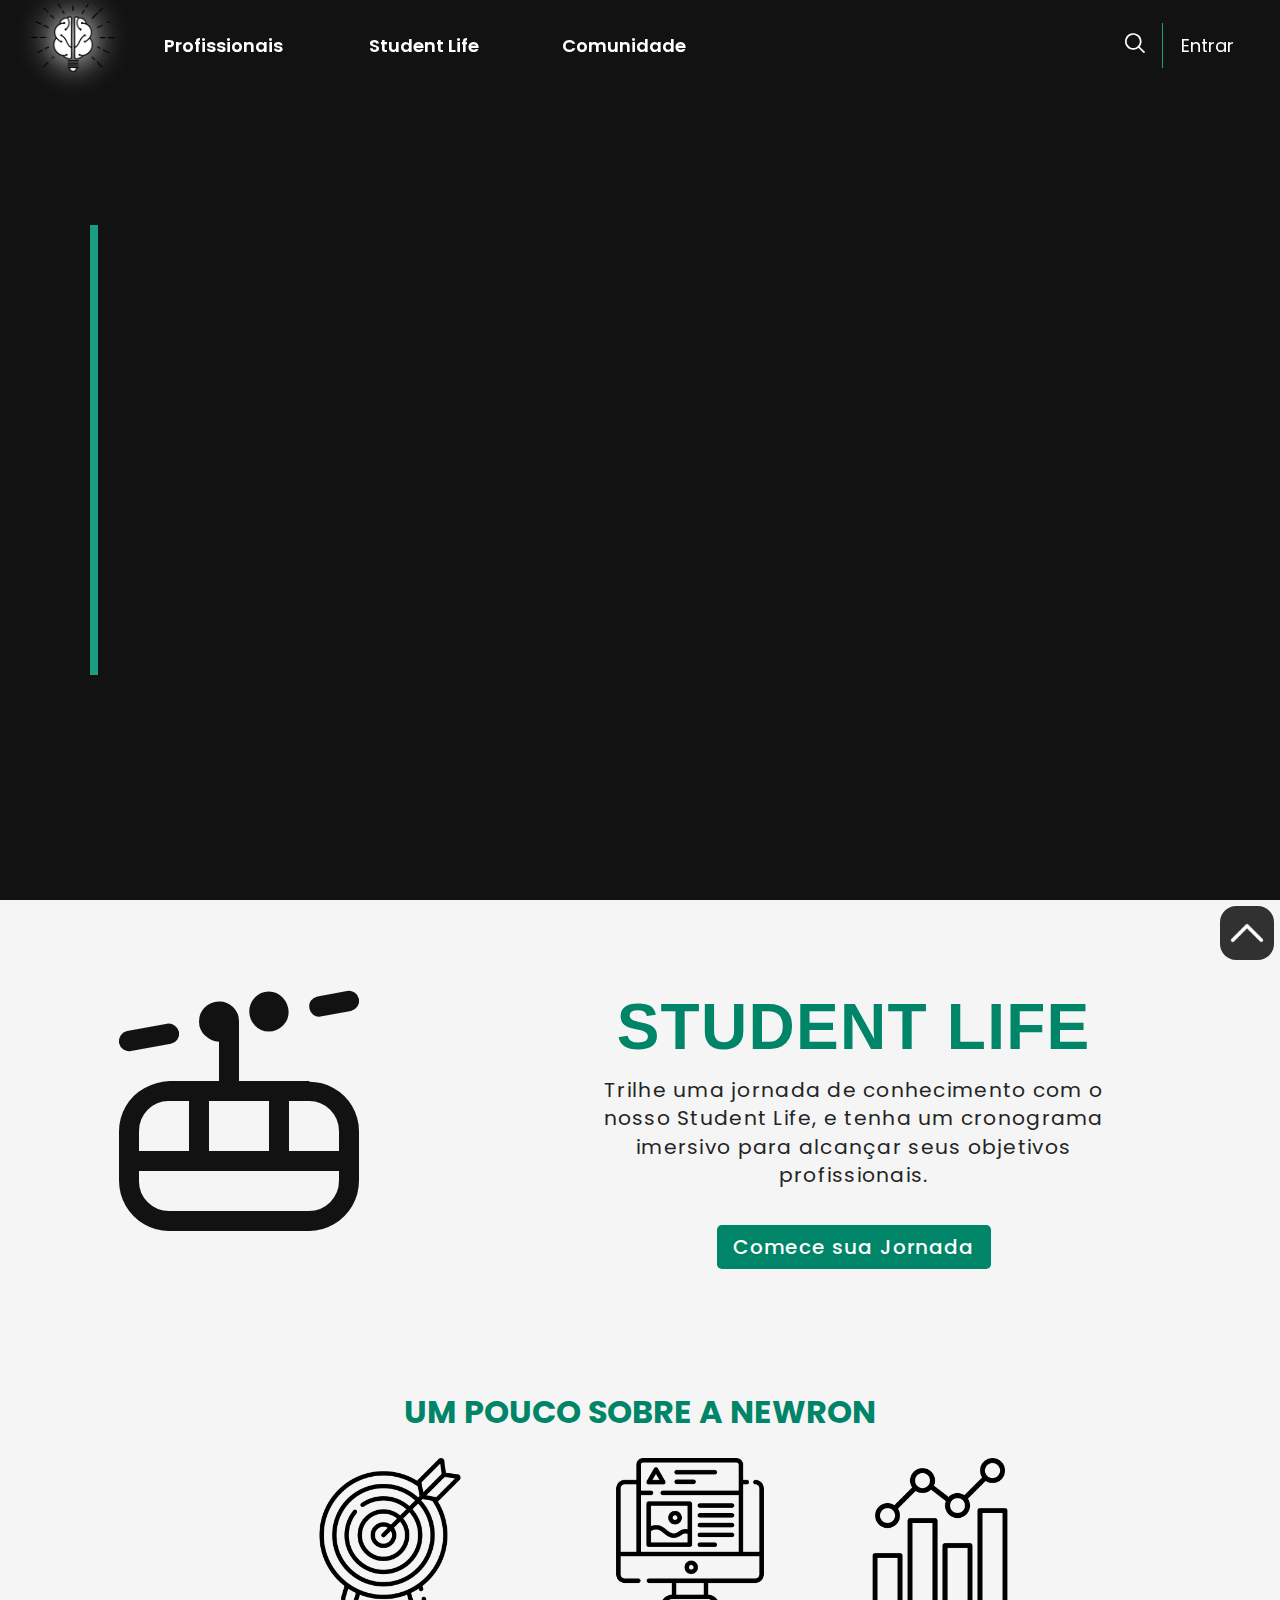
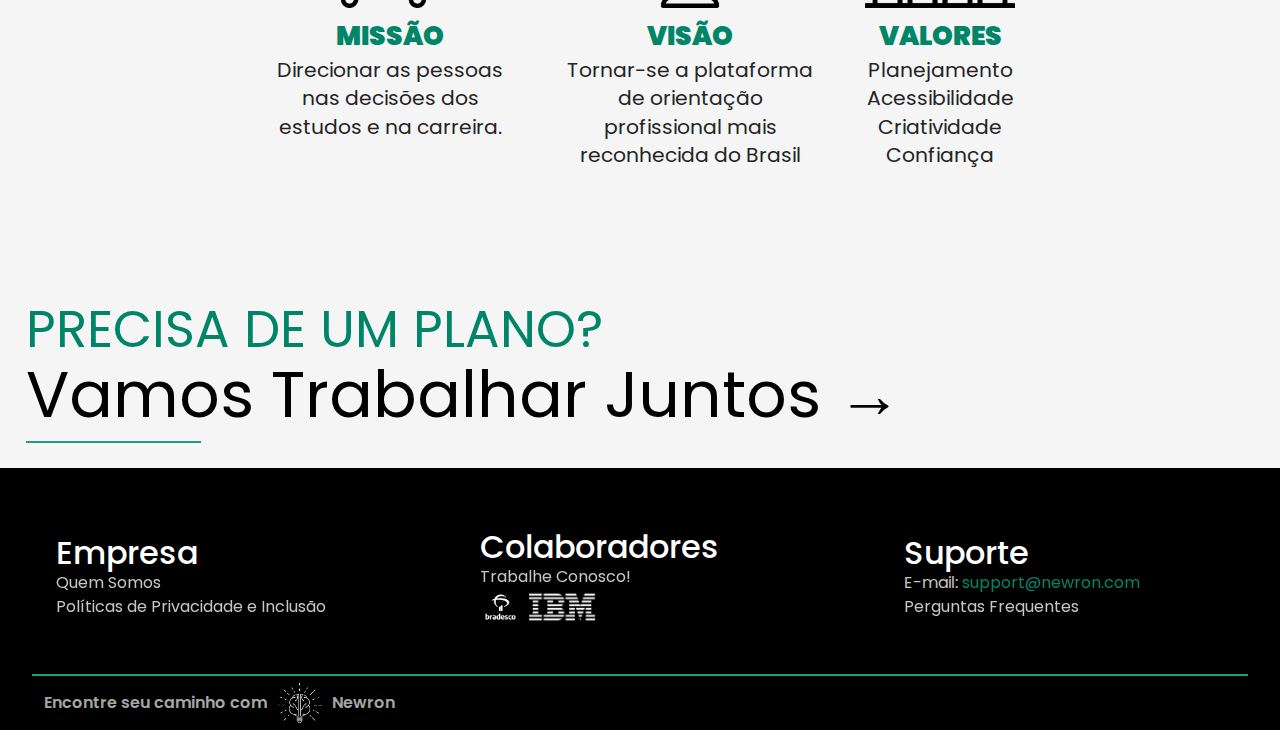
==== commit 55409706: "0.5.94" ====
--- a/html/index.html
+++ b/html/index.html
@@ -17,7 +17,6 @@
    <!-------Top-Return------->
    <span id="top-return" style="position:absolute;"></span>
    <!-------/<div class="ver-line"></div>/------->
-
    <div class="navbar">
       <!-------Navbar------->
       <div class="nav-components">
@@ -52,20 +51,19 @@
          </div>
          <div class="nav-left">
             <div class="nav-logo">
-               <a href="../html/index.html"><img src="../assets/logo/logo.png" alt="logo"></a>
+               <a href="../html/index.html"><img src="../assets/logo/low-quality-logo.png" alt="logo"></a>
             </div>
             <ul class="menu-area">
                <li class="menu">Profissionais
                   <ul class="submenu">
-                     <li>Próximas Reuniões</li>
+                     <li>Próximas reuniões</li>
                      <li>Fale com Eles</li>
                   </ul>
                </li>
                <li class="menu">Student Life
                   <ul class="submenu">
-                     <li>Cursos</li>
+                     <li>Trilhas Profissionais</li>
                      <li>Faculdades</li>
-                     <li>Trilhas Profissionais</li>
                   </ul>
                </li>
 
@@ -73,8 +71,10 @@
                   <ul class="submenu">
                      <li>Instituições</li>
                      <li>Empresas</li>
+                     <li>Dicas</li>
                      <li>Principais Dúvidas</li>
                   </ul>
+               </li>
                </li>
             </ul>
          </div>
@@ -87,15 +87,15 @@
          </div>
       </div>
    </div>
+   <section class="section-search hide">
+      <form action="/php/search.php" method="post">
+         <input type="search" name="search" id="nav-search" placeholder="Pesquisar...">
+         <input type="submit" id="send-search" value="">
+      </form>
+   </section>
+
+   <!-------End Navbar------->
    <header>
-      <!-------End Navbar------->
-      <section class="section-search hide">
-         <form action="/php/search.php" method="post">
-            <input type="search" name="search" id="nav-search" placeholder="Pesquisar...">
-            <input type="submit" id="send-search" value="">
-         </form>
-      </section>
-
       <section class="atractive">
          <div class="ver-line-bold"></div>
          <div class="ver-line-bold-mobile"></div>
@@ -121,13 +121,12 @@
 
 
       <section class="student-life">
-         <div class="student-life-img">
-
-         </div>
+         <i class="fi fi-rr-tram"></i>
          <div class="student-life-text">
             <h2 class="title-gg">Student life</h2>
-            <p>Trilhe uma jornada de conhecimento com o nosso Student Life, e tenha um cronograma imersivo para alcançar seus objetivos profissionais.</p>
-               <a href="../html/student-life.html">Comece sua Jornada</a>
+            <p>Trilhe uma jornada de conhecimento com o nosso Student Life, e tenha um cronograma imersivo para alcançar
+               seus objetivos profissionais.</p>
+            <a href="../html/student-life.html">Comece sua Jornada</a>
          </div>
       </section>
 
@@ -177,11 +176,11 @@
             </div>
             <div class="footer-right">
                <h3 class="title-m">Suporte</h3>
-               <p class="par-m">E-mail: 
+               <p class="par-m">E-mail:
                   <a href="mailto:support@newron.com">support@newron.com</a>
                </p>
                <a class="par-m" href="off-focus/faq.html">Perguntas Frequentes</a>
-               
+
             </div>
          </div>
          <div class="footer-media">
@@ -194,7 +193,7 @@
          <div class="footer-line"></div>
          <div class="end">
             <p class="par-m">Encontre seu caminho com</p>
-<!--#top-return--><a href="../html/thanks-page.html"><img src="../assets/logo/logo.png" alt="logo"></a>
+            <!--#top-return--><a href="../html/thanks-page.html"><img src="../assets/logo/logo.png" alt="logo"></a>
             <p class="par-m">Newron</p>
          </div>
       </section>
@@ -205,4 +204,4 @@
    </script>
 </body>
 
-</html>
+</html>--- a/css/index/index.css
+++ b/css/index/index.css
@@ -21,8 +21,8 @@
 }
 
 main {
-  margin: auto;
-  padding: 5% 5%;
+  padding: 2%;
+  margin: 0;
 }
 
 /*Atractive-------------------------------------------------------------------------------------------------*/
@@ -38,12 +38,12 @@
   flex-direction: column;
   align-items: flex-start;
   justify-content: center;
+  height: 45vh;
   background: transparent;
   opacity: 0;
   z-index: 0;
   -webkit-animation: attractive-open 2s 1.8s ease-in-out forwards;
           animation: attractive-open 2s 1.8s ease-in-out forwards;
-  height: 45vh;
 }
 
 @-webkit-keyframes attractive-open {
@@ -64,8 +64,8 @@
   }
 }
 .atractive h2 {
-  font-size: clamp(2rem, 6vw, 11rem);
-  line-height: 80%;
+  font-size: clamp(5rem, 5vw + 3rem, 10rem);
+  line-height: 100%;
   font-weight: 600;
   font-family: var(--exported-font);
   z-index: 0;
@@ -163,7 +163,6 @@
   height: 10px;
   width: 550px;
   background-color: var(--primary-color);
-  margin: 0 3vw 0 7vw;
   -webkit-animation: header-mobile-in 1.8s ease-in-out forwards;
           animation: header-mobile-in 1.8s ease-in-out forwards;
   z-index: 1;
@@ -173,10 +172,10 @@
   content: "";
   position: absolute;
   left: 0;
-  top: 0;
+  bottom: 0;
   width: 100%;
   height: 0;
-  transform: translateY(-100%);
+  transform: translateY(100%);
   background-color: #121212;
   -webkit-animation: header-mobile-in-befo 1.8s ease-in-out forwards;
           animation: header-mobile-in-befo 1.8s ease-in-out forwards;
@@ -195,10 +194,7 @@
 }
 @-webkit-keyframes header-mobile-in-befo {
   0% {
-    height: 10px;
-  }
-  50% {
-    height: 150px;
+    height: 30vh;
   }
   100% {
     height: 0;
@@ -206,10 +202,7 @@
 }
 @keyframes header-mobile-in-befo {
   0% {
-    height: 10px;
-  }
-  50% {
-    height: 150px;
+    height: 30vh;
   }
   100% {
     height: 0;
@@ -225,22 +218,9 @@
   width: 100%;
 }
 
-.student-life-img {
-  position: relative;
-  width: 50%;
-  height: 500px;
-  background: url(/assets/images/student-life/a4.jpg) center center;
-  box-shadow: inset 0 0 10px 10px var(--background-light);
-  background-size: cover;
-  border-radius: 25px;
-}
-
-.student-life-img::before {
-  content: "";
-  position: absolute;
-  height: 100%;
-  width: 50%;
-  background: linear-gradient(to right, rgba(232, 230, 233, 0), rgba(232, 230, 233, 0), var(--background-light));
+.fi-rr-tram {
+  color: #121212;
+  font-size: clamp(240px, 17vw, 700px);
 }
 
 .student-life-text {
@@ -258,7 +238,7 @@
 }
 
 .student-life-text p {
-  padding: 2% 10%;
+  padding: 2% 5%;
   margin-bottom: 5%;
 }
 
@@ -332,10 +312,11 @@
   margin-top: 5rem;
   color: var(--primary-strong);
   font-weight: 400;
+  font-size: clamp(1.8rem, 4vw, 5rem);
 }
 
 .final-main-text a {
-  font-size: 3rem;
+  font-size: clamp(2rem, 5vw, 5rem);
   color: black;
 }
 
@@ -361,57 +342,38 @@
 
 /*-------Ads-------*/
 /*Responsividade*/
-@media (max-width: 1300px) {
-  .atractive-text h2 {
-    font-size: 5.6rem;
-    line-height: 120%;
-  }
-
-  .nav-left {
-    min-width: 90%;
-    justify-content: flex-start;
-  }
-
-  .menu {
-    min-height: 0;
-  }
-}
 @media (max-width: 1000px) {
-  .nav-components {
-    margin: 0 3%;
-  }
-
-  #nav-search {
-    min-width: 65vw;
-  }
-
-  #send-search {
-    width: 4vw;
-  }
-
-  .nav-left ul {
+  header {
+    justify-content: center;
+  }
+
+  .atractive {
+    flex-direction: column-reverse;
+    text-align: center;
+  }
+
+  .atractive p {
+    margin: 0 auto;
+  }
+
+  .atractive a {
+    margin: 22px auto;
+  }
+
+  .student-life-text p {
+    padding: 0;
+  }
+
+  .ver-line-bold {
     display: none;
-    width: auto;
-  }
-
-  .nav-right ul {
-    display: none;
-  }
-
-  .nav-logo {
-    display: none;
-  }
-
-  .nav-mobile {
-    display: flex;
-  }
-
-  main {
-    padding: 2%;
-    margin: 0;
-  }
-
-  .student-life-img {
+  }
+
+  .ver-line-bold-mobile {
+    display: block;
+  }
+}
+@media (max-width: 800px) {
+  .fi-rr-tram {
     display: none;
   }
 
@@ -419,43 +381,13 @@
     width: 100%;
   }
 
-  header {
-    justify-content: center;
-  }
-
-  .atractive {
-    text-align: center;
-    flex-direction: column-reverse;
-  }
-
-  .atractive a {
-    margin: 22px auto;
-  }
-
-  .atractive p {
-    width: 100%;
-  }
-
-  .ver-line-bold {
-    display: none;
-  }
-
-  .ver-line-bold-mobile {
-    display: block;
+  .student-life-text p {
+    padding: 2%;
   }
 }
 @media (max-width: 600px) {
   .ver-line-bold-mobile {
     display: none;
-  }
-}
-@media (max-width: 500px) {
-  .ver-line-bold-mobile {
-    display: none;
-  }
-
-  .atractive {
-    transform: scale(0.9);
   }
 }
 /*@media (prefers-color-scheme:dark){
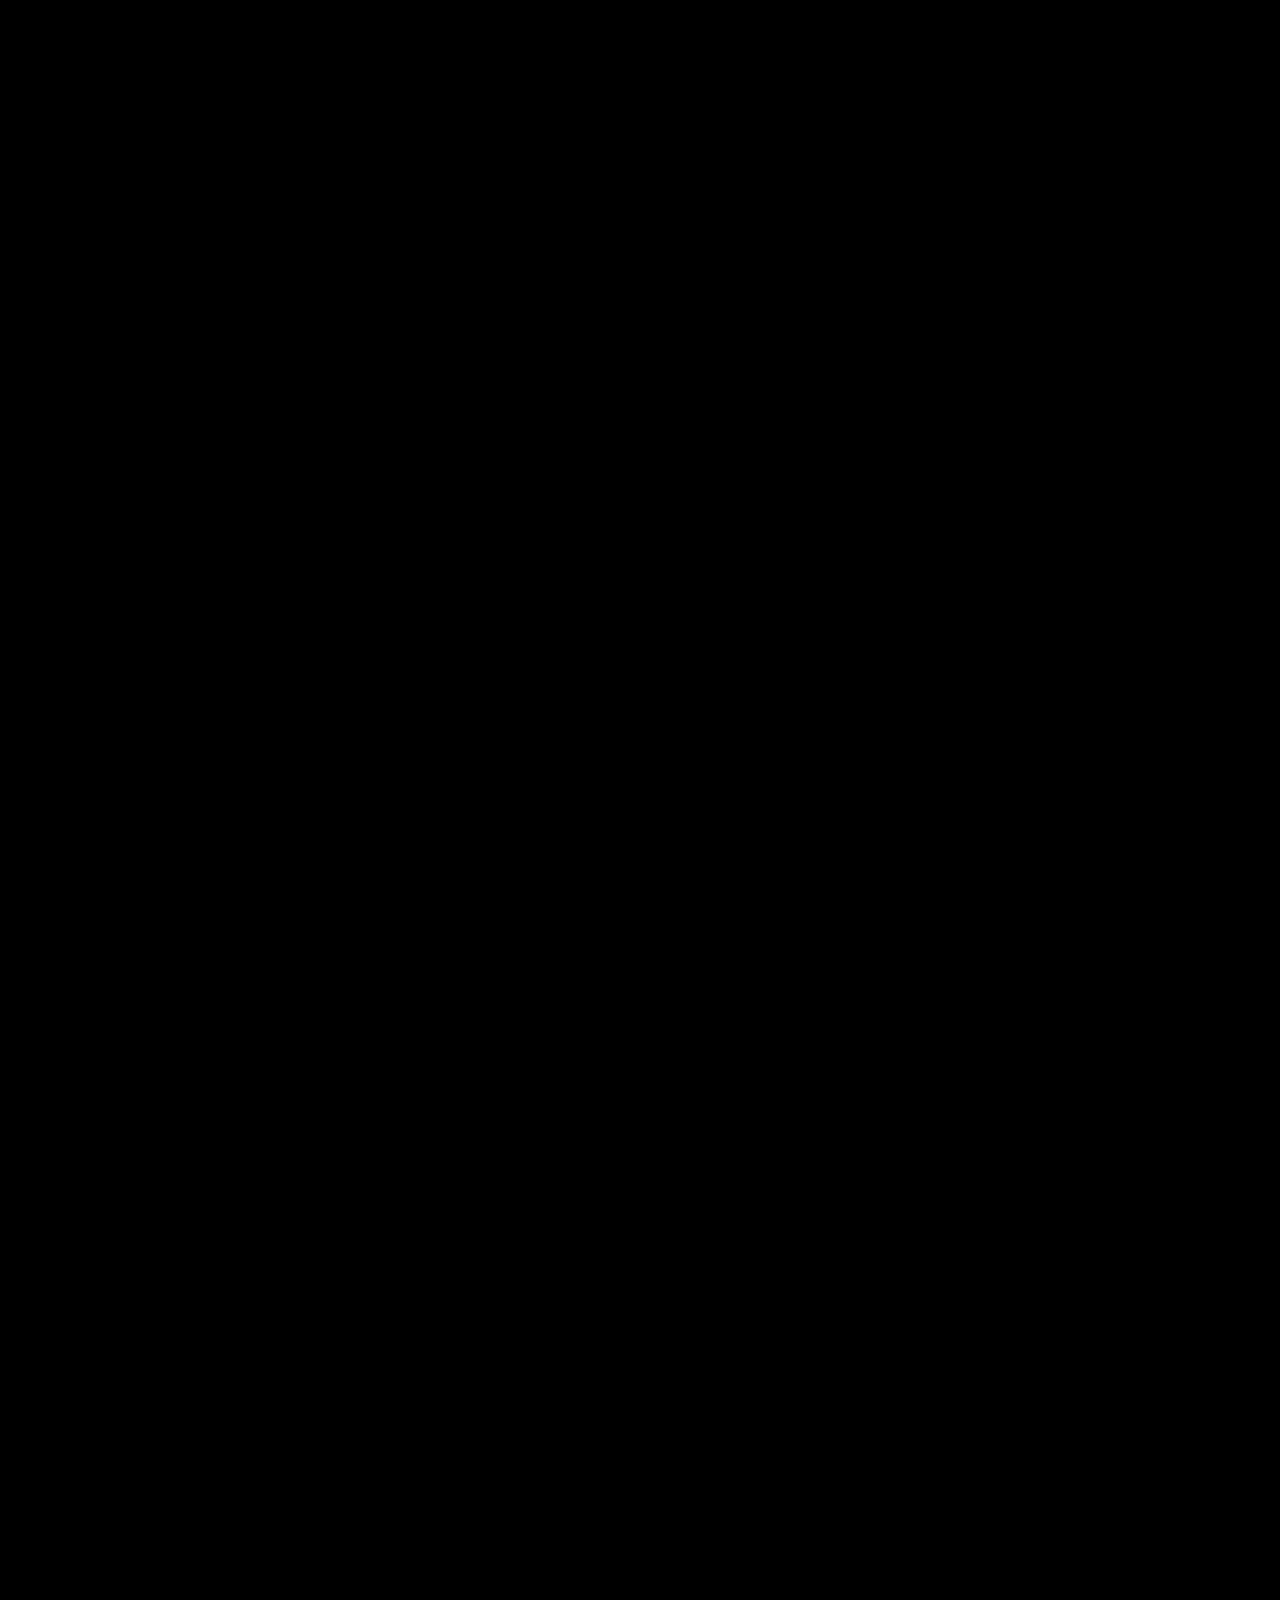
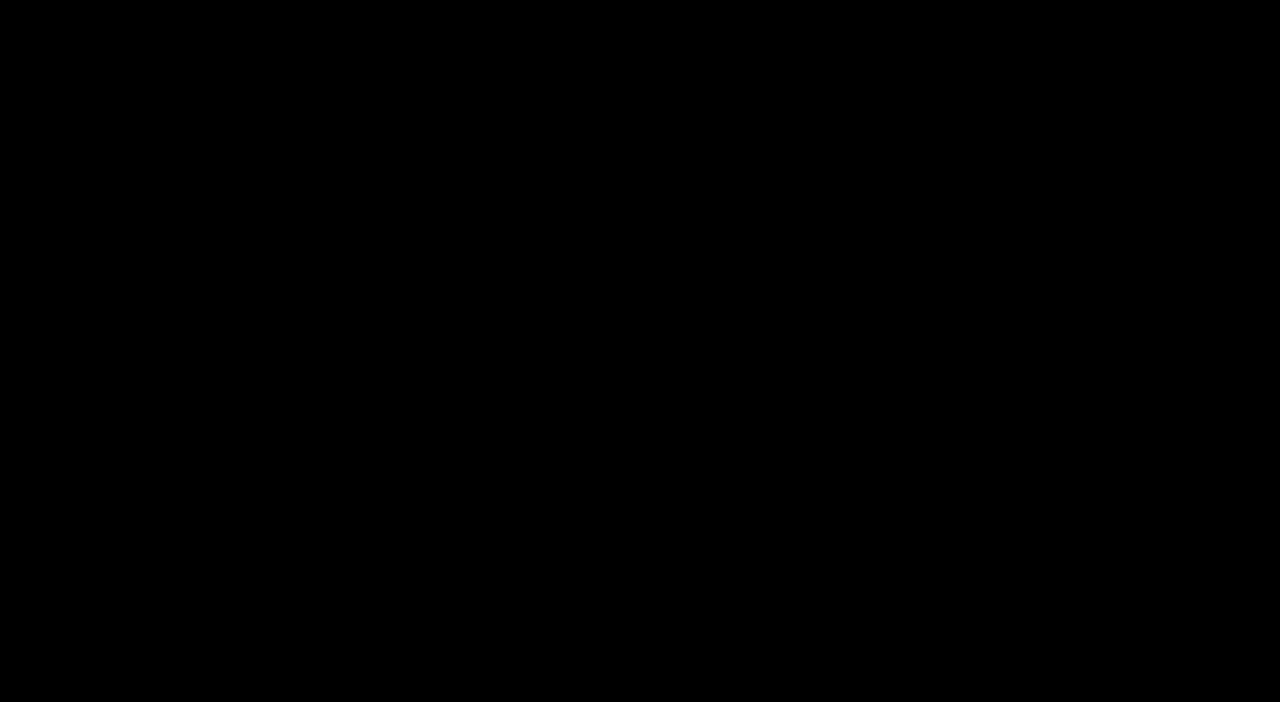
==== commit c1f9e888: "0.99" ====
--- a/html/index.html
+++ b/html/index.html
@@ -10,15 +10,21 @@
    <!-------Logo title------->
    <link rel="icon" href="../assets/logo/inverted-logo.png" type="image/icon type">
    <!-------CSS Icons------->
-   <link href="/assets/uicons-regular-rounded/css/uicons-regular-rounded.css" rel="stylesheet">
+   <link href="../assets/uicons-regular-rounded/css/uicons-regular-rounded.css" rel="stylesheet">
+   <link href="../assets/uicons-brands/css/uicons-brands.css" rel="stylesheet">
+
+
 </head>
 
 <body>
+   <div class="loader"></div>
+   <script src="../js/preloader.js"></script>
    <!-------Top-Return------->
    <span id="top-return" style="position:absolute;"></span>
    <!-------/<div class="ver-line"></div>/------->
+   <!-------Navbar------->
    <div class="navbar">
-      <!-------Navbar------->
+
       <div class="nav-components">
          <div class="nav-mobile">
             <button id="nav_mobile_menu">
@@ -26,53 +32,29 @@
                <i class="fi fi-rr-cross"></i>
             </button>
             <ul class="mobile-menu-total hide">
-               <li class="mobile-menu">Profissionais
-                  <ul class="mobile-submenu">
-                     <li>Próximas Reuniões</li>
-                     <!--<li>Converse com eles</li>-->
-                  </ul>
+               <li class="mobile-menu">
+                  <a href="student-life.html">Student Life</a>
                </li>
-               <li class="mobile-menu">Student Life
-                  <ul class="mobile-submenu">
-                     <li>Cursos</li>
-                     <li>Faculdades</li>
-                     <li>Trilhas Profissionais</li>
-                  </ul>
-               </li>
+               <li class="mobile-menu"><a href="off-focus/connections.html">Conexões</a></li>
                <li class="mobile-menu">Comunidade
                   <ul class="mobile-submenu">
-                     <li>Instituições</li>
-                     <li>Empresas</li>
-                     <li>Dicas</li>
-                     <li>Principais Dúvidas</li>
+                     <li><a href="error-pages/not-ready.html">Forúm</a></li>
                   </ul>
                </li>
             </ul>
          </div>
          <div class="nav-left">
             <div class="nav-logo">
-               <a href="../html/index.html"><img src="../assets/logo/low-quality-logo.png" alt="logo"></a>
+               <a href="../html/index.html"><img src="../assets/logo/logo-no-details.png" alt="logo"></a>
             </div>
             <ul class="menu-area">
-               <li class="menu">Profissionais
-                  <ul class="submenu">
-                     <li>Próximas reuniões</li>
-                     <li>Fale com Eles</li>
-                  </ul>
+               <li class="menu">
+                  <a href="student-life.html">Student Life</a>
                </li>
-               <li class="menu">Student Life
-                  <ul class="submenu">
-                     <li>Trilhas Profissionais</li>
-                     <li>Faculdades</li>
-                  </ul>
-               </li>
-
+               <li class="menu"><a href="off-focus/connections.html">Conexões</a></li>
                <li class="menu">Comunidade
                   <ul class="submenu">
-                     <li>Instituições</li>
-                     <li>Empresas</li>
-                     <li>Dicas</li>
-                     <li>Principais Dúvidas</li>
+                     <li><a href="error-pages/not-ready.html">Forúm</a></li>
                   </ul>
                </li>
                </li>
@@ -93,7 +75,7 @@
          <input type="submit" id="send-search" value="">
       </form>
    </section>
-
+   <script src="../js/navbar.js"></script>
    <!-------End Navbar------->
    <header>
       <section class="atractive">
@@ -109,10 +91,7 @@
 
 
    <!-------Ads------->
-
-   <a href="#top-return">
-      <div class="top-return"></div>
-   </a>
+   <a href="#top-return"><div class="top-return"></div></a>
    <!-------Ads------->
 
    <main>
@@ -121,7 +100,7 @@
 
 
       <section class="student-life">
-         <i class="fi fi-rr-tram"></i>
+         <img src="../assets/logo/shiba 3.png" alt="">
          <div class="student-life-text">
             <h2 class="title-gg">Student life</h2>
             <p>Trilhe uma jornada de conhecimento com o nosso Student Life, e tenha um cronograma imersivo para alcançar
@@ -153,7 +132,7 @@
 
       <section class="final-main-text">
          <h4 class="title-m">Precisa de um Plano?</h4>
-         <a class="title" href="student-life.html">Vamos Trabalhar Juntos →</a>
+         <a class="title link" href="student-life.html">Vamos Trabalhar Juntos →</a>
       </section>
    </main>
    <!-------End Main------->
@@ -184,24 +163,21 @@
             </div>
          </div>
          <div class="footer-media">
-            <a href="#"><i class="fab fa-facebook-f"></i></a>
-            <a href="#"><i class="fab fa-twitter"></i></a>
-            <a href="https://www.instagram.com/newronn_"><i class="fab fa-instagram"></i></a>
-            <!--<a href="#"><i class="fab fa-whatsapp"></i></a>
-                <a href="#"><i class="fab fa-telegram-plane"></i></a>-->
+            <a href="#"><i class="fi fi-brands-facebook"></i></a>
+            <a href="https://www.instagram.com/newronn_"><i class="fi fi-brands-instagram"></i></a>
+            <a href="https://www.linkedin.com/in/newron-suporte-b71759243/#experience"><i
+                  class="fi fi-brands-linkedin"></i></a>
          </div>
          <div class="footer-line"></div>
          <div class="end">
             <p class="par-m">Encontre seu caminho com</p>
-            <!--#top-return--><a href="../html/thanks-page.html"><img src="../assets/logo/logo.png" alt="logo"></a>
+            <!--#top-return--><a href="#top-return"><img src="../assets/logo/logo.png" alt="logo"></a>
             <p class="par-m">Newron</p>
          </div>
       </section>
 
    </footer>
    <!-------End Footer------->
-   <script src="../js/index.js">
-   </script>
 </body>
 
 </html>--- a/css/index/index.css
+++ b/css/index/index.css
@@ -218,9 +218,11 @@
   width: 100%;
 }
 
-.fi-rr-tram {
+.student-life img {
   color: #121212;
-  font-size: clamp(240px, 17vw, 700px);
+  width: clamp(240px, 18vw, 700px);
+  -o-object-fit: cover;
+     object-fit: cover;
 }
 
 .student-life-text {
@@ -312,11 +314,20 @@
   margin-top: 5rem;
   color: var(--primary-strong);
   font-weight: 400;
-  font-size: clamp(1.8rem, 4vw, 5rem);
+  font-size: clamp(1.8rem, 3vw, 5rem);
 }
 
 .final-main-text a {
-  font-size: clamp(2rem, 5vw, 5rem);
+  position: relative;
+  font-size: clamp(2rem, 4vw, 5rem);
+  color: black;
+}
+
+.final-main-text a:before {
+  transition: 0.8s;
+}
+
+.final-main-text a:hover {
   color: black;
 }
 
@@ -329,7 +340,7 @@
   float: right;
   height: 6vh;
   width: 6vh;
-  background: rgba(0, 0, 0, 0.8) url(/assets/Icons/icons8-chevron-96.png) no-repeat center;
+  background: rgba(0, 0, 0, 0.8) url(../../assets/Icons/icons8-chevron-96.png) no-repeat center;
   background-size: 70%;
   border-radius: 30%;
   transition: 1s;
@@ -373,7 +384,7 @@
   }
 }
 @media (max-width: 800px) {
-  .fi-rr-tram {
+  .student-life img {
     display: none;
   }
 
--- a/assets/uicons-brands/css/uicons-brands.css
+++ b/assets/uicons-brands/css/uicons-brands.css
@@ -0,0 +1,639 @@
+@font-face {
+font-family: "uicons-brands";
+src: url("../webfonts/uicons-brands.eot#iefix") format("embedded-opentype"),
+url("../webfonts/uicons-brands.woff2") format("woff2"),
+url("../webfonts/uicons-brands.woff") format("woff");
+}
+
+    i[class^="fi-brands-"]:before, i[class*=" fi-brands-"]:before, span[class^="fi-brands-"]:before, span[class*="fi-brands-"]:before {
+font-family: uicons-brands !important;
+font-style: normal;
+font-weight: normal !important;
+font-variant: normal;
+text-transform: none;
+line-height: 1;
+-webkit-font-smoothing: antialiased;
+-moz-osx-font-smoothing: grayscale;
+}
+
+        .fi-brands-3m:before {
+    content: "\f101";
+    }
+        .fi-brands-500px:before {
+    content: "\f102";
+    }
+        .fi-brands-abbot-laboratories:before {
+    content: "\f103";
+    }
+        .fi-brands-accusoft:before {
+    content: "\f104";
+    }
+        .fi-brands-acrobat:before {
+    content: "\f105";
+    }
+        .fi-brands-adobe:before {
+    content: "\f106";
+    }
+        .fi-brands-aecom:before {
+    content: "\f107";
+    }
+        .fi-brands-aero:before {
+    content: "\f108";
+    }
+        .fi-brands-after-effects:before {
+    content: "\f109";
+    }
+        .fi-brands-airbnb:before {
+    content: "\f10a";
+    }
+        .fi-brands-algolia:before {
+    content: "\f10b";
+    }
+        .fi-brands-amd:before {
+    content: "\f10c";
+    }
+        .fi-brands-american-express:before {
+    content: "\f10d";
+    }
+        .fi-brands-android:before {
+    content: "\f10e";
+    }
+        .fi-brands-animate:before {
+    content: "\f10f";
+    }
+        .fi-brands-app-store-ios:before {
+    content: "\f110";
+    }
+        .fi-brands-apple-pay:before {
+    content: "\f111";
+    }
+        .fi-brands-apple:before {
+    content: "\f112";
+    }
+        .fi-brands-artstation:before {
+    content: "\f113";
+    }
+        .fi-brands-astrazeneca:before {
+    content: "\f114";
+    }
+        .fi-brands-asus:before {
+    content: "\f115";
+    }
+        .fi-brands-atandt:before {
+    content: "\f116";
+    }
+        .fi-brands-atlassian:before {
+    content: "\f117";
+    }
+        .fi-brands-atom:before {
+    content: "\f118";
+    }
+        .fi-brands-audition:before {
+    content: "\f119";
+    }
+        .fi-brands-behance:before {
+    content: "\f11a";
+    }
+        .fi-brands-bitcoin:before {
+    content: "\f11b";
+    }
+        .fi-brands-blackberry:before {
+    content: "\f11c";
+    }
+        .fi-brands-blogger:before {
+    content: "\f11d";
+    }
+        .fi-brands-bluetooth:before {
+    content: "\f11e";
+    }
+        .fi-brands-bootstrap:before {
+    content: "\f11f";
+    }
+        .fi-brands-bridgestone:before {
+    content: "\f120";
+    }
+        .fi-brands-burger-king:before {
+    content: "\f121";
+    }
+        .fi-brands-c:before {
+    content: "\f122";
+    }
+        .fi-brands-capture:before {
+    content: "\f123";
+    }
+        .fi-brands-cc-apple-pay:before {
+    content: "\f124";
+    }
+        .fi-brands-cc-diners-club:before {
+    content: "\f125";
+    }
+        .fi-brands-cc-visa:before {
+    content: "\f126";
+    }
+        .fi-brands-cc-amazon-pay:before {
+    content: "\f127";
+    }
+        .fi-brands-centos:before {
+    content: "\f128";
+    }
+        .fi-brands-character:before {
+    content: "\f129";
+    }
+        .fi-brands-chromecast:before {
+    content: "\f12a";
+    }
+        .fi-brands-cloudflare:before {
+    content: "\f12b";
+    }
+        .fi-brands-confluence:before {
+    content: "\f12c";
+    }
+        .fi-brands-creative-commons-by:before {
+    content: "\f12d";
+    }
+        .fi-brands-creative-commons-nc-eu:before {
+    content: "\f12e";
+    }
+        .fi-brands-creative-commons-nc-jp:before {
+    content: "\f12f";
+    }
+        .fi-brands-creative-commons-nc:before {
+    content: "\f130";
+    }
+        .fi-brands-creative-commons-nd:before {
+    content: "\f131";
+    }
+        .fi-brands-creative-commons-pd-alt:before {
+    content: "\f132";
+    }
+        .fi-brands-creative-commons-pd:before {
+    content: "\f133";
+    }
+        .fi-brands-creative-commons-remix:before {
+    content: "\f134";
+    }
+        .fi-brands-creative-commons-sa:before {
+    content: "\f135";
+    }
+        .fi-brands-creative-commons-sampling-plus:before {
+    content: "\f136";
+    }
+        .fi-brands-creative-commons-sampling:before {
+    content: "\f137";
+    }
+        .fi-brands-creative-commons-share:before {
+    content: "\f138";
+    }
+        .fi-brands-creative-commons-zero:before {
+    content: "\f139";
+    }
+        .fi-brands-creative-commons:before {
+    content: "\f13a";
+    }
+        .fi-brands-css3-alt:before {
+    content: "\f13b";
+    }
+        .fi-brands-css3:before {
+    content: "\f13c";
+    }
+        .fi-brands-dailymotion:before {
+    content: "\f13d";
+    }
+        .fi-brands-deezer:before {
+    content: "\f13e";
+    }
+        .fi-brands-delphi:before {
+    content: "\f13f";
+    }
+        .fi-brands-dev:before {
+    content: "\f140";
+    }
+        .fi-brands-devianart:before {
+    content: "\f141";
+    }
+        .fi-brands-digg:before {
+    content: "\f142";
+    }
+        .fi-brands-dimension:before {
+    content: "\f143";
+    }
+        .fi-brands-discord:before {
+    content: "\f144";
+    }
+        .fi-brands-docker:before {
+    content: "\f145";
+    }
+        .fi-brands-dribbble:before {
+    content: "\f146";
+    }
+        .fi-brands-dropbox:before {
+    content: "\f147";
+    }
+        .fi-brands-drupal:before {
+    content: "\f148";
+    }
+        .fi-brands-ebay:before {
+    content: "\f149";
+    }
+        .fi-brands-elementor:before {
+    content: "\f14a";
+    }
+        .fi-brands-ethereum:before {
+    content: "\f14b";
+    }
+        .fi-brands-etsy:before {
+    content: "\f14c";
+    }
+        .fi-brands-evernote:before {
+    content: "\f14d";
+    }
+        .fi-brands-facebook-messenger:before {
+    content: "\f14e";
+    }
+        .fi-brands-facebook:before {
+    content: "\f14f";
+    }
+        .fi-brands-fedex:before {
+    content: "\f150";
+    }
+        .fi-brands-figma:before {
+    content: "\f151";
+    }
+        .fi-brands-firefox-browser:before {
+    content: "\f152";
+    }
+        .fi-brands-firefox:before {
+    content: "\f153";
+    }
+        .fi-brands-flickr:before {
+    content: "\f154";
+    }
+        .fi-brands-flipboard:before {
+    content: "\f155";
+    }
+        .fi-brands-fonts:before {
+    content: "\f156";
+    }
+        .fi-brands-foursquare:before {
+    content: "\f157";
+    }
+        .fi-brands-fresco:before {
+    content: "\f158";
+    }
+        .fi-brands-github:before {
+    content: "\f159";
+    }
+        .fi-brands-gitlab:before {
+    content: "\f15a";
+    }
+        .fi-brands-goodreads:before {
+    content: "\f15b";
+    }
+        .fi-brands-google:before {
+    content: "\f15c";
+    }
+        .fi-brands-haskell:before {
+    content: "\f15d";
+    }
+        .fi-brands-hbo:before {
+    content: "\f15e";
+    }
+        .fi-brands-hotjar:before {
+    content: "\f15f";
+    }
+        .fi-brands-html5:before {
+    content: "\f160";
+    }
+        .fi-brands-huawei:before {
+    content: "\f161";
+    }
+        .fi-brands-hubspot:before {
+    content: "\f162";
+    }
+        .fi-brands-ibm:before {
+    content: "\f163";
+    }
+        .fi-brands-illustrator:before {
+    content: "\f164";
+    }
+        .fi-brands-imdb:before {
+    content: "\f165";
+    }
+        .fi-brands-incopy:before {
+    content: "\f166";
+    }
+        .fi-brands-indesign:before {
+    content: "\f167";
+    }
+        .fi-brands-instagram:before {
+    content: "\f168";
+    }
+        .fi-brands-intel:before {
+    content: "\f169";
+    }
+        .fi-brands-invision:before {
+    content: "\f16a";
+    }
+        .fi-brands-itunes:before {
+    content: "\f16b";
+    }
+        .fi-brands-janseen:before {
+    content: "\f16c";
+    }
+        .fi-brands-java:before {
+    content: "\f16d";
+    }
+        .fi-brands-jcb:before {
+    content: "\f16e";
+    }
+        .fi-brands-jira:before {
+    content: "\f16f";
+    }
+        .fi-brands-johnson-and-johnson:before {
+    content: "\f170";
+    }
+        .fi-brands-joomla:before {
+    content: "\f171";
+    }
+        .fi-brands-js:before {
+    content: "\f172";
+    }
+        .fi-brands-kickstarter:before {
+    content: "\f173";
+    }
+        .fi-brands-line:before {
+    content: "\f174";
+    }
+        .fi-brands-linkedin:before {
+    content: "\f175";
+    }
+        .fi-brands-lisp:before {
+    content: "\f176";
+    }
+        .fi-brands-mailchimp:before {
+    content: "\f177";
+    }
+        .fi-brands-marriott-international:before {
+    content: "\f178";
+    }
+        .fi-brands-mcdonalds:before {
+    content: "\f179";
+    }
+        .fi-brands-media-encoder:before {
+    content: "\f17a";
+    }
+        .fi-brands-medium:before {
+    content: "\f17b";
+    }
+        .fi-brands-meta:before {
+    content: "\f17c";
+    }
+        .fi-brands-microsoft-explorer:before {
+    content: "\f17d";
+    }
+        .fi-brands-microsoft:before {
+    content: "\f17e";
+    }
+        .fi-brands-mysql:before {
+    content: "\f17f";
+    }
+        .fi-brands-napster:before {
+    content: "\f180";
+    }
+        .fi-brands-nestle:before {
+    content: "\f181";
+    }
+        .fi-brands-netflix:before {
+    content: "\f182";
+    }
+        .fi-brands-node-js:before {
+    content: "\f183";
+    }
+        .fi-brands-nvidia:before {
+    content: "\f184";
+    }
+        .fi-brands-oracle:before {
+    content: "\f185";
+    }
+        .fi-brands-patreon:before {
+    content: "\f186";
+    }
+        .fi-brands-paypal:before {
+    content: "\f187";
+    }
+        .fi-brands-pfizer:before {
+    content: "\f188";
+    }
+        .fi-brands-photoshop-camera:before {
+    content: "\f189";
+    }
+        .fi-brands-photoshop-express:before {
+    content: "\f18a";
+    }
+        .fi-brands-photoshop-lightroom-classic:before {
+    content: "\f18b";
+    }
+        .fi-brands-photoshop-lightroom:before {
+    content: "\f18c";
+    }
+        .fi-brands-photoshop:before {
+    content: "\f18d";
+    }
+        .fi-brands-php:before {
+    content: "\f18e";
+    }
+        .fi-brands-pinterest:before {
+    content: "\f18f";
+    }
+        .fi-brands-postgre:before {
+    content: "\f190";
+    }
+        .fi-brands-premiere-rush:before {
+    content: "\f191";
+    }
+        .fi-brands-premiere:before {
+    content: "\f192";
+    }
+        .fi-brands-product-hunt:before {
+    content: "\f193";
+    }
+        .fi-brands-python:before {
+    content: "\f194";
+    }
+        .fi-brands-raspberry-pi:before {
+    content: "\f195";
+    }
+        .fi-brands-reddit:before {
+    content: "\f196";
+    }
+        .fi-brands-samsung:before {
+    content: "\f197";
+    }
+        .fi-brands-sap:before {
+    content: "\f198";
+    }
+        .fi-brands-sass:before {
+    content: "\f199";
+    }
+        .fi-brands-shopify:before {
+    content: "\f19a";
+    }
+        .fi-brands-siemens:before {
+    content: "\f19b";
+    }
+        .fi-brands-sketch:before {
+    content: "\f19c";
+    }
+        .fi-brands-skype:before {
+    content: "\f19d";
+    }
+        .fi-brands-slack:before {
+    content: "\f19e";
+    }
+        .fi-brands-snapchat:before {
+    content: "\f19f";
+    }
+        .fi-brands-sony:before {
+    content: "\f1a0";
+    }
+        .fi-brands-soundcloud:before {
+    content: "\f1a1";
+    }
+        .fi-brands-spark:before {
+    content: "\f1a2";
+    }
+        .fi-brands-spotify:before {
+    content: "\f1a3";
+    }
+        .fi-brands-starbucks:before {
+    content: "\f1a4";
+    }
+        .fi-brands-stock:before {
+    content: "\f1a5";
+    }
+        .fi-brands-stripe:before {
+    content: "\f1a6";
+    }
+        .fi-brands-substance-3d-designer:before {
+    content: "\f1a7";
+    }
+        .fi-brands-substance-3d-painter:before {
+    content: "\f1a8";
+    }
+        .fi-brands-substance-3d-sampler:before {
+    content: "\f1a9";
+    }
+        .fi-brands-substance-3d-stager:before {
+    content: "\f1aa";
+    }
+        .fi-brands-swift:before {
+    content: "\f1ab";
+    }
+        .fi-brands-t-mobile:before {
+    content: "\f1ac";
+    }
+        .fi-brands-telegram:before {
+    content: "\f1ad";
+    }
+        .fi-brands-tencent:before {
+    content: "\f1ae";
+    }
+        .fi-brands-the-home-depot:before {
+    content: "\f1af";
+    }
+        .fi-brands-tik-tok:before {
+    content: "\f1b0";
+    }
+        .fi-brands-trello:before {
+    content: "\f1b1";
+    }
+        .fi-brands-tripadvisor:before {
+    content: "\f1b2";
+    }
+        .fi-brands-tumblr:before {
+    content: "\f1b3";
+    }
+        .fi-brands-twitch:before {
+    content: "\f1b4";
+    }
+        .fi-brands-twitter:before {
+    content: "\f1b5";
+    }
+        .fi-brands-typescript:before {
+    content: "\f1b6";
+    }
+        .fi-brands-uber:before {
+    content: "\f1b7";
+    }
+        .fi-brands-ubuntu:before {
+    content: "\f1b8";
+    }
+        .fi-brands-unilever:before {
+    content: "\f1b9";
+    }
+        .fi-brands-unity:before {
+    content: "\f1ba";
+    }
+        .fi-brands-unsplash:before {
+    content: "\f1bb";
+    }
+        .fi-brands-ups:before {
+    content: "\f1bc";
+    }
+        .fi-brands-usaa:before {
+    content: "\f1bd";
+    }
+        .fi-brands-verizon:before {
+    content: "\f1be";
+    }
+        .fi-brands-vimeo:before {
+    content: "\f1bf";
+    }
+        .fi-brands-visa:before {
+    content: "\f1c0";
+    }
+        .fi-brands-visual-basic:before {
+    content: "\f1c1";
+    }
+        .fi-brands-vk:before {
+    content: "\f1c2";
+    }
+        .fi-brands-walmart:before {
+    content: "\f1c3";
+    }
+        .fi-brands-whatsapp:before {
+    content: "\f1c4";
+    }
+        .fi-brands-wikipedia:before {
+    content: "\f1c5";
+    }
+        .fi-brands-windows:before {
+    content: "\f1c6";
+    }
+        .fi-brands-wix:before {
+    content: "\f1c7";
+    }
+        .fi-brands-wordpress:before {
+    content: "\f1c8";
+    }
+        .fi-brands-xd:before {
+    content: "\f1c9";
+    }
+        .fi-brands-xing:before {
+    content: "\f1ca";
+    }
+        .fi-brands-yahoo:before {
+    content: "\f1cb";
+    }
+        .fi-brands-yandex:before {
+    content: "\f1cc";
+    }
+        .fi-brands-yelp:before {
+    content: "\f1cd";
+    }
+        .fi-brands-youtube:before {
+    content: "\f1ce";
+    }
+        .fi-brands-zoom:before {
+    content: "\f1cf";
+    }
